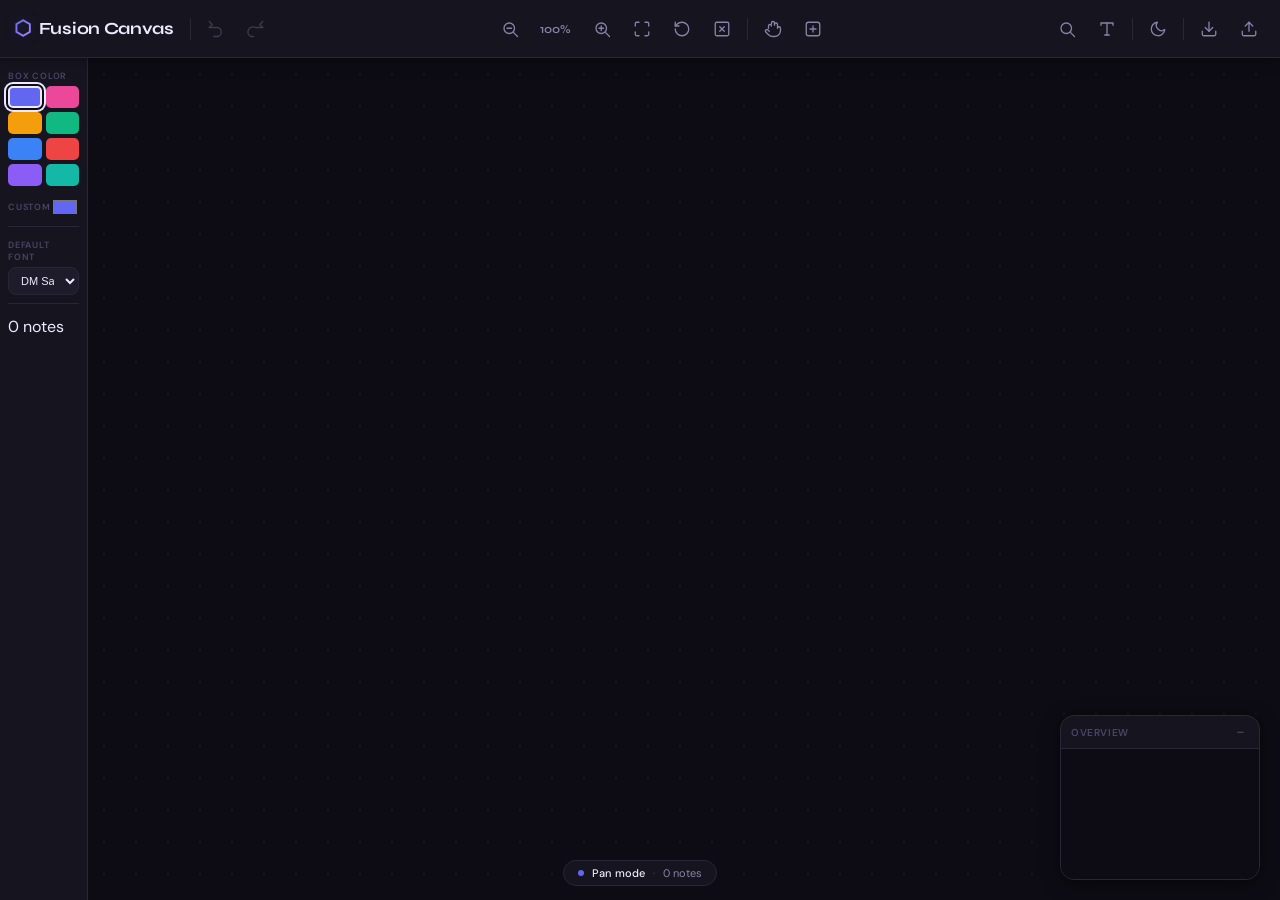
==== index.html @ 8f3fd2cc "Rename deepseek_html_20260310_6885d4.html to index.html" ====
<!DOCTYPE html>
<html lang="en" data-theme="dark">
<head>
  <meta charset="UTF-8" />
  <meta name="viewport" content="width=device-width, initial-scale=1.0, maximum-scale=1.0, user-scalable=no" />
  <title>Fusion Canvas</title>
  <style>
    /* ----- DESIGN TOKENS ----- */
    *,
    *::before,
    *::after {
      box-sizing: border-box;
      margin: 0;
      padding: 0;
      -webkit-touch-callout: none;
      -webkit-user-select: none;
      -khtml-user-select: none;
      -moz-user-select: none;
      -ms-user-select: none;
      user-select: none;
    }

    /* Allow text selection in editable areas */
    .note-body[contenteditable="true"],
    input,
    select,
    textarea {
      -webkit-user-select: text;
      -khtml-user-select: text;
      -moz-user-select: text;
      -ms-user-select: text;
      user-select: text;
    }

    :root {
      --bg: #0d0c14;
      --surface: #16141f;
      --surface2: #1e1b2a;
      --border: #2a2637;
      --border-strong: #3a3550;
      --text: #ede9ff;
      --text-muted: #8882a8;
      --text-faint: #4a4566;
      --accent: #6366f1;
      --accent-glow: rgba(99, 102, 241, 0.22);
      --dot-color: rgba(99, 102, 241, 0.1);
      --danger: #ef4444;
      --warn: #f59e0b;
      --font-display: "Syne", sans-serif;
      --font-body: "DM Sans", sans-serif;
      --font-note: Georgia, "Cambria", "Times New Roman", serif;
      --shadow-sm: 0 1px 4px rgba(0, 0, 0, 0.3), 0 4px 16px rgba(0, 0, 0, 0.2);
      --shadow-md: 0 4px 20px rgba(0, 0, 0, 0.4), 0 1px 6px rgba(0, 0, 0, 0.3);
      --shadow-lg: 0 8px 40px rgba(0, 0, 0, 0.5), 0 2px 8px rgba(0, 0, 0, 0.3);
      --radius: 14px;
      --radius-sm: 8px;
      --transition: 0.18s cubic-bezier(0.4, 0, 0.2, 1);
      --toolbar-h: 58px;
      --toolbox-w: 88px;
    }

    [data-theme="light"] {
      --bg: #f0eff5;
      --surface: #ffffff;
      --surface2: #f5f4fa;
      --border: #e0ddef;
      --border-strong: #c9c6df;
      --text: #1a1726;
      --text-muted: #7b778f;
      --text-faint: #b0adc4;
      --dot-color: rgba(99, 102, 241, 0.13);
      --shadow-sm: 0 1px 4px rgba(0, 0, 0, 0.06), 0 4px 16px rgba(0, 0, 0, 0.04);
      --shadow-md: 0 4px 20px rgba(0, 0, 0, 0.1), 0 1px 4px rgba(0, 0, 0, 0.06);
      --shadow-lg: 0 8px 40px rgba(0, 0, 0, 0.12), 0 2px 8px rgba(0, 0, 0, 0.06);
    }

    html,
    body {
      width: 100%;
      height: 100%;
      overflow: hidden;
      font-family: var(--font-body);
      background: var(--bg);
      color: var(--text);
      -webkit-font-smoothing: antialiased;
      transition: background var(--transition), color var(--transition);
    }

    svg {
      stroke: currentColor;
      fill: none;
      stroke-width: 1.75;
      stroke-linecap: round;
      stroke-linejoin: round;
      width: 18px;
      height: 18px;
      display: block;
    }

    button {
      cursor: pointer;
      border: none;
      background: none;
      color: inherit;
      font-family: inherit;
    }

    /* ----- TOOLBAR ----- */
    #toolbar {
      position: fixed;
      top: 0;
      left: 0;
      right: 0;
      height: var(--toolbar-h);
      background: var(--surface);
      border-bottom: 1px solid var(--border);
      display: flex;
      align-items: center;
      justify-content: space-between;
      padding: 0 14px;
      gap: 8px;
      z-index: 1000;
      box-shadow: var(--shadow-sm);
      backdrop-filter: blur(16px);
      -webkit-backdrop-filter: blur(16px);
      transition: background var(--transition), border-color var(--transition);
    }

    .toolbar-left,
    .toolbar-center,
    .toolbar-right {
      display: flex;
      align-items: center;
      gap: 6px;
      flex-shrink: 0;
    }

    .brand {
      display: flex;
      align-items: center;
      gap: 8px;
      font-family: var(--font-display);
      font-weight: 700;
      font-size: 17px;
      letter-spacing: -0.3px;
      color: var(--text);
      margin-right: 8px;
      white-space: nowrap;
    }

    .brand-icon {
      font-size: 20px;
      background: linear-gradient(135deg, var(--accent), #a78bfa);
      -webkit-background-clip: text;
      -webkit-text-fill-color: transparent;
      filter: drop-shadow(0 0 6px var(--accent-glow));
    }

    .icon-btn {
      width: 34px;
      height: 34px;
      border-radius: var(--radius-sm);
      display: flex;
      align-items: center;
      justify-content: center;
      color: var(--text-muted);
      transition: all var(--transition);
      position: relative;
      flex-shrink: 0;
    }

    .icon-btn:hover {
      background: var(--surface2);
      color: var(--text);
    }

    .icon-btn:active {
      transform: scale(0.93);
    }

    .icon-btn.active {
      background: var(--accent-glow);
      color: var(--accent);
    }

    .icon-btn:disabled {
      opacity: 0.35;
      pointer-events: none;
    }

    .zoom-label {
      font-family: var(--font-display);
      font-size: 12px;
      font-weight: 600;
      color: var(--text-muted);
      min-width: 46px;
      text-align: center;
      user-select: none;
    }

    .divider {
      width: 1px;
      height: 22px;
      background: var(--border);
      margin: 0 2px;
      flex-shrink: 0;
    }

    .theme-btn .sun-icon {
      display: block;
    }

    .theme-btn .moon-icon {
      display: none;
    }

    [data-theme="dark"] .theme-btn .sun-icon {
      display: none;
    }

    [data-theme="dark"] .theme-btn .moon-icon {
      display: block;
    }

    /* ----- LEFT TOOLBOX ----- */
    #toolbox {
      position: fixed;
      top: var(--toolbar-h);
      left: 0;
      bottom: 0;
      width: var(--toolbox-w);
      background: var(--surface);
      border-right: 1px solid var(--border);
      display: flex;
      flex-direction: column;
      padding: 12px 8px;
      gap: 12px;
      z-index: 900;
      overflow-y: auto;
      transition: background var(--transition), border-color var(--transition), transform var(--transition);
    }

    #toolbox.hidden {
      transform: translateX(-100%);
    }

    .tool-group {
      display: flex;
      flex-direction: column;
      gap: 4px;
      padding-bottom: 8px;
      border-bottom: 1px solid var(--border);
    }

    .tool-group:last-child {
      border-bottom: none;
    }

    .tool-label {
      font-size: 9px;
      font-weight: 600;
      letter-spacing: 0.8px;
      text-transform: uppercase;
      color: var(--text-faint);
    }

    .preset-colors {
      display: grid;
      grid-template-columns: 1fr 1fr;
      gap: 4px;
    }

    .color-swatch {
      width: 100%;
      height: 22px;
      border-radius: 5px;
      border: 2px solid transparent;
      cursor: pointer;
      transition: all var(--transition);
    }

    .color-swatch:hover {
      transform: scale(1.12);
    }

    .color-swatch.active {
      border-color: var(--text);
      box-shadow: 0 0 0 2px var(--bg), 0 0 0 4px currentColor;
    }

    .custom-color-row {
      display: flex;
      align-items: center;
      justify-content: space-between;
      margin-top: 6px;
    }

    .custom-color-input {
      width: 30px;
      height: 22px;
      border: none;
      border-radius: 5px;
      padding: 0;
      cursor: pointer;
      background: none;
    }

    .font-selector {
      width: 100%;
      padding: 6px 8px;
      border-radius: var(--radius-sm);
      border: 1px solid var(--border);
      background: var(--surface2);
      font-size: 11px;
      color: var(--text);
      outline: none;
      transition: border-color var(--transition);
    }

    .font-selector:focus {
      border-color: var(--accent);
    }

    /* ----- MAIN CANVAS ----- */
    #canvas-wrap {
      position: fixed;
      top: var(--toolbar-h);
      left: var(--toolbox-w);
      right: 0;
      bottom: 0;
      overflow: hidden;
      background: var(--bg);
      transition: background var(--transition);
      cursor: default;
      touch-action: none; /* Prevent default touch behaviors like scrolling */
    }

    #canvas-wrap.mode-create {
      cursor: crosshair;
    }

    #canvas-wrap.mode-pan {
      cursor: grab;
    }

    #canvas-wrap.mode-pan.panning {
      cursor: grabbing;
    }

    #canvas-wrap::before {
      content: "";
      position: absolute;
      inset: 0;
      z-index: 0;
      pointer-events: none;
      background-image: radial-gradient(circle, var(--dot-color) 1.5px, transparent 1.5px);
      background-size: var(--grid-size, 32px) var(--grid-size, 32px);
      background-position: var(--grid-x, 0px) var(--grid-y, 0px);
      transition: background-image var(--transition);
    }

    #viewport {
      position: absolute;
      inset: 0;
      overflow: visible;
      z-index: 1;
    }

    #world {
      position: absolute;
      transform-origin: 0 0;
      will-change: transform;
      user-select: none;
    }

    /* ----- NOTES (TEXT BOXES) ----- */
    .note {
      position: absolute;
      left: 0;
      top: 0;
      min-width: 180px;
      min-height: 120px;
      display: flex;
      flex-direction: column;
      background: var(--surface);
      border: 2px solid var(--border);
      border-radius: var(--radius);
      box-shadow: var(--shadow-md);
      transition: box-shadow var(--transition), border-color var(--transition), opacity 0.18s ease, transform 0.18s ease;
      overflow: hidden;
      pointer-events: all;
      will-change: transform;
    }

    .note:hover:not(.locked) {
      box-shadow: var(--shadow-lg);
    }

    .note.selected {
      border-color: var(--accent) !important;
      box-shadow: 0 0 0 3px var(--accent-glow), var(--shadow-lg) !important;
    }

    .note.focused {
      border-color: var(--accent);
      box-shadow: 0 0 0 2px var(--accent-glow), var(--shadow-lg);
    }

    .note.locked {
      opacity: 0.85;
      cursor: not-allowed;
    }

    .note.is-searching-match {
      border-color: var(--warn);
      box-shadow: 0 0 0 1px var(--warn), 0 0 24px rgba(245, 158, 11, 0.25);
    }

    .note::before {
      content: "";
      position: absolute;
      top: 0;
      left: 0;
      right: 0;
      height: 3px;
      background: var(--box-accent, var(--accent));
      transition: background var(--transition);
    }

    .note-hdr {
      display: flex;
      align-items: center;
      padding: 8px 10px 6px;
      gap: 6px;
      border-bottom: 1px solid var(--border);
      cursor: move;
      flex-shrink: 0;
      margin-top: 3px;
    }

    .note-hdr.grabbing {
      cursor: grabbing;
    }

    .note-title {
      flex: 1;
      font-family: var(--font-display);
      font-weight: 600;
      font-size: 13px;
      background: none;
      border: none;
      outline: none;
      color: var(--text);
      min-width: 0;
    }

    .note-title::placeholder {
      color: var(--text-faint);
    }

    .note-color-dot {
      width: 10px;
      height: 10px;
      border-radius: 50%;
      flex-shrink: 0;
      background: var(--box-accent, var(--accent));
    }

    .note-actions {
      display: flex;
      align-items: center;
      gap: 2px;
      flex-shrink: 0;
    }

    .note-action-btn {
      width: 24px;
      height: 24px;
      border-radius: 6px;
      display: flex;
      align-items: center;
      justify-content: center;
      color: var(--text-faint);
      transition: all var(--transition);
    }

    .note-action-btn:hover {
      background: var(--surface2);
      color: var(--text);
    }

    .note-action-btn.delete-btn:hover {
      color: var(--danger);
      background: rgba(239, 68, 68, 0.1);
    }

    .note-body {
      flex: 1;
      padding: 10px 12px;
      overflow-y: auto;
      font-family: var(--font-note);
      font-size: 14px;
      line-height: 1.65;
      color: var(--text);
      outline: none;
      word-break: break-word;
      cursor: text;
      user-select: text;
      -webkit-user-select: text;
    }

    .note-body:empty::before {
      content: attr(data-placeholder);
      color: var(--text-faint);
      pointer-events: none;
      font-style: italic;
    }

    .note-body ul {
      padding-left: 22px;
      list-style: disc;
    }

    .note-body ol {
      padding-left: 22px;
      list-style: decimal;
    }

    .note-rsz {
      position: absolute;
      bottom: 0;
      right: 0;
      width: 24px;
      height: 24px;
      cursor: nwse-resize;
      display: flex;
      align-items: flex-end;
      justify-content: flex-end;
      padding: 5px;
      pointer-events: all;
    }

    .note-rsz svg {
      width: 10px;
      height: 10px;
      color: var(--text-muted);
      opacity: 0.6;
    }

    @keyframes noteIn {
      from {
        opacity: 0;
        transform: translate(0, 0) scale(0.86);
      }
      to {
        opacity: 1;
        transform: translate(0, 0) scale(1);
      }
    }

    .note.entering {
      animation: noteIn 0.22s cubic-bezier(0.34, 1.56, 0.64, 1) forwards;
    }

    /* ----- SELECTION RECTANGLE ----- */
    #selection-rect {
      position: fixed;
      z-index: 400;
      background: rgba(99, 102, 241, 0.15);
      border: 2px solid var(--accent);
      border-radius: 4px;
      pointer-events: none;
      display: none;
    }

    /* ----- FLOATING FORMAT BAR ----- */
    #format-bar {
      position: fixed;
      z-index: 500;
      display: none;
      align-items: center;
      gap: 2px;
      padding: 5px 8px;
      background: var(--surface);
      border: 1px solid var(--border-strong);
      border-radius: 40px;
      box-shadow: var(--shadow-md);
      backdrop-filter: blur(16px) saturate(160%);
      -webkit-backdrop-filter: blur(16px) saturate(160%);
      white-space: nowrap;
    }

    #format-bar.visible {
      display: flex;
    }

    .fmt-btn {
      width: 28px;
      height: 28px;
      border-radius: 6px;
      display: flex;
      align-items: center;
      justify-content: center;
      font-size: 13px;
      font-weight: 700;
      color: var(--text-muted);
      transition: all var(--transition);
    }

    .fmt-btn:hover {
      background: var(--surface2);
      color: var(--text);
    }

    .fmt-btn.active {
      background: var(--accent-glow);
      color: var(--accent);
    }

    .fmt-divider {
      width: 1px;
      height: 18px;
      background: var(--border);
      margin: 0 4px;
    }

    .fmt-select {
      height: 28px;
      padding: 0 8px;
      border-radius: 6px;
      border: 1px solid var(--border);
      background: var(--surface2);
      font-size: 11px;
      color: var(--text);
      outline: none;
    }

    .fmt-color-wrap {
      position: relative;
      width: 28px;
      height: 28px;
    }

    .fmt-color-wrap input[type="color"] {
      position: absolute;
      inset: 0;
      opacity: 0;
      width: 100%;
      height: 100%;
      cursor: pointer;
      border: none;
      padding: 0;
    }

    .fmt-color-label {
      position: absolute;
      inset: 0;
      pointer-events: none;
      display: flex;
      align-items: center;
      justify-content: center;
      border-radius: 6px;
      color: var(--text-muted);
      transition: background var(--transition), color var(--transition);
    }

    .fmt-color-wrap:hover .fmt-color-label {
      background: var(--surface2);
      color: var(--text);
    }

    /* ----- SEARCH PANEL ----- */
    #search-panel {
      position: fixed;
      top: 72px;
      right: 16px;
      z-index: 450;
      display: none;
      flex-direction: column;
      gap: 8px;
      width: 280px;
      padding: 12px 14px;
      background: var(--surface);
      border: 1px solid var(--border-strong);
      border-radius: var(--radius);
      box-shadow: var(--shadow-lg);
      backdrop-filter: blur(16px) saturate(160%);
      -webkit-backdrop-filter: blur(16px) saturate(160%);
    }

    #search-panel.open {
      display: flex;
    }

    .sp-row {
      display: flex;
      align-items: center;
      gap: 8px;
    }

    #sp-input {
      flex: 1;
      height: 32px;
      padding: 0 10px;
      background: var(--surface2);
      border: 1px solid var(--border);
      border-radius: var(--radius-sm);
      color: var(--text);
      font-size: 13px;
      outline: none;
      transition: border-color var(--transition);
    }

    #sp-input:focus {
      border-color: var(--accent);
    }

    #sp-input::placeholder {
      color: var(--text-faint);
    }

    .sp-close {
      width: 28px;
      height: 28px;
      border-radius: var(--radius-sm);
      display: flex;
      align-items: center;
      justify-content: center;
      color: var(--text-muted);
      transition: all var(--transition);
    }

    .sp-close:hover {
      background: var(--surface2);
      color: var(--text);
    }

    .sp-meta {
      font-size: 11px;
      color: var(--text-muted);
      min-height: 16px;
    }

    .sp-nav {
      display: flex;
      gap: 4px;
    }

    .sp-nav button {
      flex: 1;
      height: 28px;
      border: 1px solid var(--border);
      border-radius: var(--radius-sm);
      background: var(--surface2);
      color: var(--text-muted);
      font-size: 11px;
      cursor: pointer;
      transition: all var(--transition);
    }

    .sp-nav button:hover {
      background: var(--surface);
      color: var(--text);
    }

    /* ----- FONT MANAGER PANEL ----- */
    #font-panel {
      position: absolute;
      top: 72px;
      left: 16px;
      z-index: 450;
      display: none;
      flex-direction: column;
      width: 300px;
      background: var(--surface);
      border: 1px solid var(--border-strong);
      border-radius: var(--radius);
      box-shadow: var(--shadow-lg);
      backdrop-filter: blur(16px) saturate(160%);
      -webkit-backdrop-filter: blur(16px) saturate(160%);
      overflow: hidden;
    }

    #font-panel.open {
      display: flex;
    }

    .fp-header {
      display: flex;
      align-items: center;
      padding: 12px 14px;
      border-bottom: 1px solid var(--border);
      gap: 8px;
      cursor: move;
    }

    .fp-title {
      flex: 1;
      font-size: 13px;
      font-weight: 600;
      color: var(--text);
    }

    .fp-upload-btn {
      display: flex;
      align-items: center;
      gap: 5px;
      height: 28px;
      padding: 0 10px;
      background: var(--accent);
      color: #fff;
      border: none;
      border-radius: var(--radius-sm);
      font-size: 11px;
      font-weight: 600;
      cursor: pointer;
      transition: opacity var(--transition);
    }

    .fp-upload-btn:hover {
      opacity: 0.88;
    }

    .fp-close-btn {
      width: 28px;
      height: 28px;
      border-radius: var(--radius-sm);
      display: flex;
      align-items: center;
      justify-content: center;
      color: var(--text-muted);
      transition: all var(--transition);
    }

    .fp-close-btn:hover {
      background: var(--surface2);
      color: var(--text);
    }

    .fp-list {
      max-height: 320px;
      overflow-y: auto;
      padding: 6px 0;
    }

    .fp-empty {
      padding: 28px 16px;
      text-align: center;
      font-size: 12px;
      color: var(--text-muted);
      line-height: 1.6;
    }

    .fp-empty svg {
      width: 32px;
      height: 32px;
      color: var(--text-muted);
      opacity: 0.4;
      display: block;
      margin: 0 auto 10px;
    }

    .fp-item {
      display: flex;
      align-items: center;
      gap: 10px;
      padding: 9px 14px;
      transition: background var(--transition);
    }

    .fp-item:hover {
      background: var(--surface2);
    }

    .fp-item-name {
      flex: 1;
      font-size: 13px;
      font-weight: 500;
      color: var(--text);
      min-width: 0;
    }

    .fp-item-meta {
      font-size: 10px;
      color: var(--text-muted);
      flex-shrink: 0;
    }

    .fp-item-delete {
      width: 24px;
      height: 24px;
      border-radius: var(--radius-sm);
      display: flex;
      align-items: center;
      justify-content: center;
      color: var(--text-muted);
      background: none;
      border: none;
      cursor: pointer;
      transition: all var(--transition);
      flex-shrink: 0;
    }

    .fp-item-delete:hover {
      background: var(--surface);
      color: var(--danger);
    }

    .fp-footer {
      padding: 8px 14px;
      border-top: 1px solid var(--border);
      font-size: 10px;
      color: var(--text-faint);
    }

    #font-panel.drag-over {
      border-color: var(--accent);
      box-shadow: 0 0 0 1px var(--accent), var(--shadow-lg);
    }

    /* ----- MINI MAP ----- */
    #minimap {
      position: fixed;
      bottom: 20px;
      right: 20px;
      width: 200px;
      background: var(--surface);
      border: 1px solid var(--border);
      border-radius: var(--radius);
      box-shadow: var(--shadow-md);
      z-index: 900;
      overflow: hidden;
      transition: background var(--transition), border-color var(--transition);
    }

    .minimap-header {
      display: flex;
      align-items: center;
      justify-content: space-between;
      padding: 7px 10px;
      border-bottom: 1px solid var(--border);
      font-size: 10px;
      font-weight: 600;
      letter-spacing: 0.6px;
      text-transform: uppercase;
      color: var(--text-faint);
    }

    .minimap-toggle {
      width: 18px;
      height: 18px;
      border-radius: 4px;
      font-size: 16px;
      line-height: 1;
      color: var(--text-faint);
      display: flex;
      align-items: center;
      justify-content: center;
      transition: all var(--transition);
    }

    .minimap-toggle:hover {
      background: var(--surface2);
      color: var(--text);
    }

    .minimap-canvas {
      width: 100%;
      height: 130px;
      position: relative;
      overflow: hidden;
      cursor: pointer;
      background: var(--bg);
    }

    #minimap.collapsed .minimap-canvas {
      display: none;
    }

    .minimap-dot {
      position: absolute;
      width: 8px;
      height: 8px;
      border-radius: 2px;
      transform: translate(-50%, -50%);
      cursor: pointer;
      transition: transform 0.1s;
    }

    .minimap-dot:hover {
      transform: translate(-50%, -50%) scale(1.4);
    }

    .minimap-viewport {
      position: absolute;
      border: 1.5px solid var(--accent);
      border-radius: 2px;
      background: var(--accent-glow);
      pointer-events: none;
    }

    /* ----- STATUS BAR ----- */
    #status-bar {
      position: fixed;
      bottom: 14px;
      left: 50%;
      transform: translateX(-50%);
      z-index: 150;
      display: flex;
      align-items: center;
      gap: 8px;
      padding: 5px 14px;
      background: var(--surface);
      border: 1px solid var(--border);
      border-radius: 999px;
      backdrop-filter: blur(14px);
      -webkit-backdrop-filter: blur(14px);
      font-size: 11px;
      color: var(--text-muted);
      pointer-events: none;
      white-space: nowrap;
    }

    .status-dot {
      width: 6px;
      height: 6px;
      border-radius: 50%;
      background: var(--accent);
    }

    #status-mode {
      font-weight: 500;
      color: var(--text);
    }

    /* ----- TOAST ----- */
    #toast-container {
      position: fixed;
      bottom: 24px;
      left: 50%;
      transform: translateX(-50%);
      display: flex;
      flex-direction: column;
      align-items: center;
      gap: 8px;
      z-index: 9999;
      pointer-events: none;
    }

    .toast {
      background: var(--text);
      color: var(--bg);
      padding: 9px 18px;
      border-radius: 40px;
      font-size: 13px;
      font-weight: 500;
      box-shadow: var(--shadow-md);
      animation: toastIn 0.25s cubic-bezier(0.34, 1.56, 0.64, 1) forwards;
      white-space: nowrap;
      pointer-events: auto;
      display: flex;
      align-items: center;
      gap: 10px;
    }

    .toast.success {
      background: var(--accent);
      color: #fff;
    }

    .toast.warn {
      background: var(--warn);
      color: #fff;
    }

    .toast.out {
      animation: toastOut 0.2s ease forwards;
    }

    .toast-action {
      border: none;
      border-radius: 6px;
      background: var(--accent);
      color: #fff;
      font-size: 11px;
      font-weight: 600;
      padding: 3px 9px;
      cursor: pointer;
      transition: opacity var(--transition);
    }

    .toast-action:hover {
      opacity: 0.85;
    }

    .toast-action.hidden {
      display: none;
    }

    @keyframes toastIn {
      from {
        opacity: 0;
        transform: translateY(12px) scale(0.9);
      }
      to {
        opacity: 1;
        transform: translateY(0) scale(1);
      }
    }

    @keyframes toastOut {
      to {
        opacity: 0;
        transform: translateY(6px) scale(0.95);
      }
    }

    /* ----- SAVE INDICATOR ----- */
    #save-dot {
      position: fixed;
      top: 18px;
      right: 16px;
      z-index: 1001;
      width: 7px;
      height: 7px;
      border-radius: 50%;
      background: var(--text-muted);
      opacity: 0;
      transition: opacity 400ms ease, background 400ms ease;
      pointer-events: none;
    }

    #save-dot.saving {
      opacity: 1;
      background: var(--warn);
    }

    #save-dot.saved {
      opacity: 1;
      background: #22c55e;
    }

    /* ----- SCROLLBAR ----- */
    ::-webkit-scrollbar {
      width: 4px;
      height: 4px;
    }

    ::-webkit-scrollbar-track {
      background: transparent;
    }

    ::-webkit-scrollbar-thumb {
      background: var(--border-strong);
      border-radius: 4px;
    }

    ::-webkit-scrollbar-thumb:hover {
      background: var(--text-faint);
    }

    /* ----- MOBILE TOOLBOX ----- */
    #mobile-toolbox {
      position: fixed;
      bottom: 0;
      left: 0;
      right: 0;
      background: var(--surface);
      border-top: 1px solid var(--border);
      transform: translateY(100%);
      transition: transform var(--transition);
      z-index: 1000;
      max-height: 60vh;
      overflow-y: auto;
      display: none;
    }

    #mobile-toolbox.open {
      transform: translateY(0);
    }

    .mobile-toolbox-header {
      display: flex;
      align-items: center;
      justify-content: space-between;
      padding: 12px 16px;
      border-bottom: 1px solid var(--border);
      font-weight: 600;
      color: var(--text);
    }

    .mobile-toolbox-close {
      width: 32px;
      height: 32px;
      border-radius: var(--radius-sm);
      display: flex;
      align-items: center;
      justify-content: center;
      color: var(--text-muted);
      background: none;
      border: none;
      transition: all var(--transition);
    }

    .mobile-toolbox-close:hover {
      background: var(--surface2);
      color: var(--text);
    }

    .mobile-toolbox-content {
      padding: 16px;
    }

    /* ----- RESPONSIVE ----- */
    @media (max-width: 680px) {
      :root {
        --toolbox-w: 0px;
      }
      #toolbox {
        display: none;
      }
      #canvas-wrap {
        left: 0;
      }
      .brand-name {
        display: none;
      }
      .toolbar-center .zoom-label {
        display: none;
      }
      #minimap {
        display: none;
      }
      #mobile-toolbox {
        display: none; /* Hide old mobile toolbox */
      }
      #search-panel {
        display: none; /* Hide search panel on mobile */
      }
      #font-panel {
        display: none; /* Hide font panel on mobile */
      }
      .mobile-hamburger {
        display: block;
      }
      #toolboxBtn {
        display: none; /* Hide toolbox button on mobile */
      }
    }

    @media (max-width: 500px) {
      #toolbar {
        flex-wrap: wrap;
        height: auto;
        padding: 6px 8px;
      }
      .tb-center,
      .tb-right {
        flex-wrap: wrap;
        justify-content: center;
      }
      .icon-btn {
        width: 40px;
        height: 40px;
      }
      .mobile-toolbox-content {
        padding: 20px;
      }
      .preset-colors {
        grid-template-columns: repeat(4, 1fr);
        gap: 8px;
      }
      .color-swatch {
        width: 32px;
        height: 32px;
      }
      .note-action-btn {
        width: 32px;
        height: 32px;
      }
    }

    /* Better touch scrolling */
    #mobile-toolbox {
      -webkit-overflow-scrolling: touch;
    }

    /* Hamburger Menu Styles */
    .hamburger-overlay {
      position: fixed;
      top: 0;
      left: 0;
      right: 0;
      bottom: 0;
      background: var(--bg);
      z-index: 2000; /* Higher than toolbar */
      display: none;
      flex-direction: column;
      overflow-y: auto;
      -webkit-overflow-scrolling: touch;
    }

    .hamburger-overlay.open {
      display: flex;
    }

    .hamburger-header {
      display: flex;
      align-items: center;
      justify-content: space-between;
      padding: 16px 20px;
      border-bottom: 1px solid var(--border);
      background: var(--bg);
      position: sticky;
      top: 0;
      z-index: 1;
    }

    .hamburger-brand {
      display: flex;
      align-items: center;
      gap: 8px;
    }

    .hamburger-brand .brand-icon {
      font-size: 20px;
      color: var(--accent);
    }

    .hamburger-brand .brand-name {
      font-size: 18px;
      font-weight: 600;
      color: var(--text);
    }

    .hamburger-close {
      background: none;
      border: none;
      color: var(--text-secondary);
      padding: 8px;
      border-radius: 6px;
      cursor: pointer;
      transition: background var(--transition);
    }

    .hamburger-close:hover {
      background: var(--hover);
    }

    .hamburger-close svg {
      width: 20px;
      height: 20px;
    }

    .hamburger-content {
      flex: 1;
      padding: 20px;
    }

    .hamburger-section {
      margin-bottom: 32px;
    }

    .hamburger-section-title {
      font-size: 14px;
      font-weight: 600;
      color: var(--text-secondary);
      text-transform: uppercase;
      letter-spacing: 0.5px;
      margin-bottom: 16px;
      padding-left: 4px;
    }

    .hamburger-buttons {
      display: grid;
      grid-template-columns: 1fr 1fr;
      gap: 12px;
    }

    .hamburger-btn {
      display: flex;
      flex-direction: column;
      align-items: center;
      gap: 8px;
      padding: 16px 12px;
      background: var(--surface);
      border: 1px solid var(--border);
      border-radius: 8px;
      color: var(--text);
      cursor: pointer;
      transition: all var(--transition);
      font-size: 12px;
      font-weight: 500;
      text-align: center;
    }

    .hamburger-btn:hover {
      background: var(--hover);
      border-color: var(--accent);
    }

    .hamburger-btn:active {
      background: var(--active);
    }

    .hamburger-btn:disabled {
      opacity: 0.4;
      cursor: not-allowed;
    }

    .hamburger-btn svg {
      width: 24px;
      height: 24px;
      flex-shrink: 0;
    }

    .hamburger-tools .tool-group {
      margin-bottom: 20px;
    }

    .hamburger-tools .tool-label {
      display: block;
      font-size: 14px;
      font-weight: 500;
      color: var(--text);
      margin-bottom: 12px;
    }

    .hamburger-tools .preset-colors {
      display: grid;
      grid-template-columns: repeat(4, 1fr);
      gap: 8px;
      margin-bottom: 12px;
    }

    .hamburger-tools .color-swatch {
      width: 40px;
      height: 40px;
      border-radius: 6px;
      border: 2px solid transparent;
      cursor: pointer;
      transition: all var(--transition);
    }

    .hamburger-tools .color-swatch.active {
      border-color: var(--accent);
      box-shadow: 0 0 0 2px var(--bg);
    }

    .hamburger-tools .custom-color-row {
      display: flex;
      align-items: center;
      gap: 12px;
    }

    .hamburger-tools .custom-color-input {
      width: 40px;
      height: 40px;
      border: none;
      border-radius: 6px;
      cursor: pointer;
    }

    .hamburger-tools .font-selector {
      width: 100%;
      padding: 12px;
      background: var(--surface);
      border: 1px solid var(--border);
      border-radius: 6px;
      color: var(--text);
      font-size: 14px;
    }

    /* Mobile hamburger button */
    .mobile-hamburger {
      display: none;
    }

    /* Prevent zoom on input focus on iOS */
    input[type="color"],
    input[type="text"],
    select {
      font-size: 16px;
    }
  </style>
  <link rel="preconnect" href="https://fonts.googleapis.com" />
  <link rel="preconnect" href="https://fonts.gstatic.com" crossorigin />
  <link href="https://fonts.googleapis.com/css2?family=Syne:wght@400;500;600;700;800&family=DM+Sans:ital,wght@0,300;0,400;0,500;1,300;1,400&display=swap" rel="stylesheet" />
</head>
<body>
  <!-- TOP TOOLBAR -->
  <header id="toolbar">
    <div class="toolbar-left">
      <div class="brand">
        <span class="brand-icon">⬡</span>
        <span class="brand-name">Fusion Canvas</span>
      </div>
      <div class="divider"></div>
      <button class="icon-btn" id="undoBtn" title="Undo (Ctrl+Z)" disabled>
        <svg viewBox="0 0 24 24"><path d="M3 10h10a6 6 0 0 1 0 12H9"/><polyline points="3 10 7 6 3 2"/></svg>
      </button>
      <button class="icon-btn" id="redoBtn" title="Redo (Ctrl+Y)" disabled>
        <svg viewBox="0 0 24 24"><path d="M21 10H11A6 6 0 0 0 5 22h4"/><polyline points="21 10 17 6 21 2"/></svg>
      </button>
    </div>

    <div class="toolbar-center">
      <button class="icon-btn" id="zoomOutBtn" title="Zoom Out (-)">
        <svg viewBox="0 0 24 24"><circle cx="11" cy="11" r="7"/><line x1="8" y1="11" x2="14" y2="11"/><line x1="16.5" y1="16.5" x2="22" y2="22"/></svg>
      </button>
      <span class="zoom-label" id="zoomLabel">100%</span>
      <button class="icon-btn" id="zoomInBtn" title="Zoom In (+)">
        <svg viewBox="0 0 24 24"><circle cx="11" cy="11" r="7"/><line x1="8" y1="11" x2="14" y2="11"/><line x1="11" y1="8" x2="11" y2="14"/><line x1="16.5" y1="16.5" x2="22" y2="22"/></svg>
      </button>
      <button class="icon-btn" id="fitBtn" title="Fit to Screen (F)">
        <svg viewBox="0 0 24 24"><path d="M8 3H5a2 2 0 0 0-2 2v3m18 0V5a2 2 0 0 0-2-2h-3m0 18h3a2 2 0 0 0 2-2v-3M3 16v3a2 2 0 0 0 2 2h3"/></svg>
      </button>
      <button class="icon-btn" id="resetBtn" title="Reset View (R)">
        <svg viewBox="0 0 24 24"><path d="M3 12a9 9 0 1 0 9-9 9.75 9.75 0 0 0-6.74 2.74L3 8"/><path d="M3 3v5h5"/></svg>
      </button>
      <button class="icon-btn" id="toolboxBtn" title="Toggle toolbox">
        <svg viewBox="0 0 24 24"><rect x="3" y="3" width="18" height="18" rx="2"/><line x1="9" y1="9" x2="15" y2="15"/><line x1="15" y1="9" x2="9" y2="15"/></svg>
      </button>
      <button class="icon-btn mobile-hamburger" id="hamburgerBtn" title="Menu">
        <svg viewBox="0 0 24 24"><line x1="3" y1="12" x2="21" y2="12"/><line x1="3" y1="6" x2="21" y2="6"/><line x1="3" y1="18" x2="21" y2="18"/></svg>
      </button>
      <div class="divider"></div>
      <button class="icon-btn" id="modePan" title="Pan mode (V)">
        <svg viewBox="0 0 24 24"><path d="M18 11V6a2 2 0 0 0-4 0v1M14 7V4a2 2 0 0 0-4 0v1M10 8a2 2 0 0 0-4 0v3M18 11a2 2 0 1 1 4 0v3a8 8 0 0 1-8 8h-2c-2.8 0-4.5-.86-6-2.34l-3.6-3.6a2 2 0 0 1 2.83-2.82L7 15"/></svg>
      </button>
      <button class="icon-btn" id="modeCreate" title="Create mode (C)">
        <svg viewBox="0 0 24 24"><rect x="3" y="3" width="18" height="18" rx="3"/><line x1="12" y1="8" x2="12" y2="16"/><line x1="8" y1="12" x2="16" y2="12"/></svg>
      </button>
    </div>

    <div class="toolbar-right">
      <button class="icon-btn" id="searchBtn" title="Search notes (F)">
        <svg viewBox="0 0 24 24"><circle cx="11" cy="11" r="7"/><line x1="16.5" y1="16.5" x2="22" y2="22"/></svg>
      </button>
      <button class="icon-btn" id="fontMgrBtn" title="Custom fonts">
        <svg viewBox="0 0 24 24"><path d="M4 7V4h16v3"/><path d="M9 20h6"/><path d="M12 4v16"/></svg>
      </button>
      <div class="divider"></div>
      <button class="icon-btn theme-btn" id="themeBtn" title="Toggle theme (T)">
        <svg class="sun-icon" viewBox="0 0 24 24"><circle cx="12" cy="12" r="5"/><line x1="12" y1="1" x2="12" y2="3"/><line x1="12" y1="21" x2="12" y2="23"/><line x1="4.22" y1="4.22" x2="5.64" y2="5.64"/><line x1="18.36" y1="18.36" x2="19.78" y2="19.78"/><line x1="1" y1="12" x2="3" y2="12"/><line x1="21" y1="12" x2="23" y2="12"/><line x1="4.22" y1="19.78" x2="5.64" y2="18.36"/><line x1="18.36" y1="5.64" x2="19.78" y2="4.22"/></svg>
        <svg class="moon-icon" viewBox="0 0 24 24"><path d="M21 12.79A9 9 0 1 1 11.21 3 7 7 0 0 0 21 12.79z"/></svg>
      </button>
      <div class="divider"></div>
      <button class="icon-btn" id="exportBtn" title="Export board (E)">
        <svg viewBox="0 0 24 24"><path d="M21 15v4a2 2 0 0 1-2 2H5a2 2 0 0 1-2-2v-4"/><polyline points="7 10 12 15 17 10"/><line x1="12" y1="15" x2="12" y2="3"/></svg>
      </button>
      <button class="icon-btn" id="importBtn" title="Import board">
        <svg viewBox="0 0 24 24"><path d="M21 15v4a2 2 0 0 1-2 2H5a2 2 0 0 1-2-2v-4"/><polyline points="17 8 12 3 7 8"/><line x1="12" y1="3" x2="12" y2="15"/></svg>
      </button>
      <input type="file" id="fileInput" accept=".json" style="display:none" />
    </div>
  </header>

  <!-- LEFT TOOLBOX (color & font presets) -->
  <aside id="toolbox">
    <div class="tool-group">
      <label class="tool-label">Box color</label>
      <div class="preset-colors" id="presetColors">
        <button class="color-swatch active" data-color="#6366f1" style="background:#6366f1"></button>
        <button class="color-swatch" data-color="#ec4899" style="background:#ec4899"></button>
        <button class="color-swatch" data-color="#f59e0b" style="background:#f59e0b"></button>
        <button class="color-swatch" data-color="#10b981" style="background:#10b981"></button>
        <button class="color-swatch" data-color="#3b82f6" style="background:#3b82f6"></button>
        <button class="color-swatch" data-color="#ef4444" style="background:#ef4444"></button>
        <button class="color-swatch" data-color="#8b5cf6" style="background:#8b5cf6"></button>
        <button class="color-swatch" data-color="#14b8a6" style="background:#14b8a6"></button>
      </div>
      <div class="custom-color-row">
        <label class="tool-label" style="font-size:9px;">Custom</label>
        <input type="color" id="customColor" class="custom-color-input" value="#6366f1" />
      </div>
    </div>
    <div class="tool-group">
      <label class="tool-label">Default font</label>
      <select class="font-selector" id="globalFont">
        <option value="'DM Sans', sans-serif">DM Sans</option>
        <option value="'Syne', sans-serif">Syne</option>
        <option value="Georgia, serif">Georgia</option>
        <option value="'Courier New', monospace">Courier New</option>
        <option value="Impact, sans-serif">Impact</option>
      </select>
    </div>
    <div class="tool-group">
      <div class="canvas-info">
        <span id="boxCount">0 notes</span>
      </div>
    </div>
  </aside>

  <!-- MAIN CANVAS -->
  <main id="canvas-wrap" class="mode-pan">
    <div id="viewport">
      <div id="world"></div>
    </div>
    <div id="selection-rect"></div>

    <!-- FLOATING FORMAT BAR -->
    <div id="format-bar">
      <select class="fmt-select" id="fmtFontFamily">
        <option value="">Default</option>
        <option value="Georgia">Georgia</option>
        <option value="Times New Roman">Times New Roman</option>
        <option value="Arial">Arial</option>
        <option value="Courier New">Courier New</option>
      </select>
      <select class="fmt-select" id="fmtFontSize">
        <option value="10">10</option><option value="11">11</option><option value="12">12</option>
        <option value="13">13</option><option value="14">14</option><option value="15" selected>15</option>
        <option value="16">16</option><option value="18">18</option><option value="20">20</option>
        <option value="24">24</option><option value="28">28</option><option value="32">32</option>
        <option value="36">36</option><option value="48">48</option>
      </select>
      <div class="fmt-divider"></div>
      <button class="fmt-btn" data-cmd="bold" title="Bold"><strong>B</strong></button>
      <button class="fmt-btn" data-cmd="italic" title="Italic"><em>I</em></button>
      <button class="fmt-btn" data-cmd="underline" title="Underline"><u>U</u></button>
      <button class="fmt-btn" data-cmd="strikethrough" title="Strikethrough"><s>S</s></button>
      <div class="fmt-divider"></div>
      <button class="fmt-btn" data-cmd="justifyLeft" title="Align left">
        <svg viewBox="0 0 16 16"><line x1="2" y1="4" x2="14" y2="4"/><line x1="2" y1="8" x2="10" y2="8"/><line x1="2" y1="12" x2="12" y2="12"/></svg>
      </button>
      <button class="fmt-btn" data-cmd="justifyCenter" title="Align center">
        <svg viewBox="0 0 16 16"><line x1="2" y1="4" x2="14" y2="4"/><line x1="4" y1="8" x2="12" y2="8"/><line x1="3" y1="12" x2="13" y2="12"/></svg>
      </button>
      <button class="fmt-btn" data-cmd="justifyRight" title="Align right">
        <svg viewBox="0 0 16 16"><line x1="2" y1="4" x2="14" y2="4"/><line x1="6" y1="8" x2="14" y2="8"/><line x1="4" y1="12" x2="14" y2="12"/></svg>
      </button>
      <div class="fmt-divider"></div>
      <button class="fmt-btn" data-cmd="insertUnorderedList" title="Bullet list">
        <svg viewBox="0 0 24 24"><line x1="9" y1="6" x2="20" y2="6"/><line x1="9" y1="12" x2="20" y2="12"/><line x1="9" y1="18" x2="20" y2="18"/><circle cx="4" cy="6" r="1.5"/><circle cx="4" cy="12" r="1.5"/><circle cx="4" cy="18" r="1.5"/></svg>
      </button>
      <button class="fmt-btn" data-cmd="insertOrderedList" title="Numbered list">
        <svg viewBox="0 0 24 24"><line x1="10" y1="6" x2="21" y2="6"/><line x1="10" y1="12" x2="21" y2="12"/><line x1="10" y1="18" x2="21" y2="18"/><path d="M4 6h1v4M4 10h2"/><path d="M6 14H4c0-1 2-2 2-3s-1-1.5-2-1"/></svg>
      </button>
      <div class="fmt-divider"></div>
      <div class="fmt-color-wrap">
        <input type="color" id="fmtTextColor" value="#ede9ff" />
        <div class="fmt-color-label">
          <svg viewBox="0 0 24 24"><path d="M4 20h4L18.5 9.5a2.121 2.121 0 0 0-3-3L4 17v3z"/><line x1="13.5" y1="6.5" x2="17.5" y2="10.5"/></svg>
        </div>
      </div>
    </div>

    <!-- SEARCH PANEL -->
    <div id="search-panel">
      <div class="sp-row">
        <input type="text" id="sp-input" placeholder="Search notes…" autocomplete="off" />
        <button class="sp-close" id="sp-close">
          <svg viewBox="0 0 24 24"><line x1="18" y1="6" x2="6" y2="18"/><line x1="6" y1="6" x2="18" y2="18"/></svg>
        </button>
      </div>
      <div class="sp-meta" id="sp-meta"></div>
      <div class="sp-nav">
        <button id="sp-prev">Previous</button>
        <button id="sp-next">Next</button>
      </div>
    </div>

    <!-- FONT MANAGER PANEL -->
    <div id="font-panel">
      <div class="fp-header">
        <span class="fp-title">Custom Fonts</span>
        <button class="fp-upload-btn" id="fp-upload-btn">
          <svg viewBox="0 0 24 24"><path d="M21 15v4a2 2 0 0 1-2 2H5a2 2 0 0 1-2-2v-4"/><polyline points="17 8 12 3 7 8"/><line x1="12" y1="3" x2="12" y2="15"/></svg>
          Upload
        </button>
        <button class="fp-close-btn" id="fp-close-btn">
          <svg viewBox="0 0 24 24"><line x1="18" y1="6" x2="6" y2="18"/><line x1="6" y1="6" x2="18" y2="18"/></svg>
        </button>
      </div>
      <div id="fp-list" class="fp-list"></div>
      <div id="fp-empty" class="fp-empty">
        <svg viewBox="0 0 24 24"><path d="M4 7V4h16v3"/><path d="M9 20h6"/><path d="M12 4v16"/></svg>
        No custom fonts yet.<br />Upload .ttf, .otf, .woff or .woff2.
      </div>
      <div class="fp-footer" id="fp-footer">Fonts stored locally.</div>
    </div>
    <input type="file" id="font-file" accept=".ttf,.otf,.woff,.woff2" multiple style="display:none" />

    <!-- MINI MAP -->
    <div id="minimap">
      <div class="minimap-header">
        <span>Overview</span>
        <button class="minimap-toggle" id="minimapToggle">−</button>
      </div>
      <div class="minimap-canvas" id="minimapCanvas">
        <div class="minimap-viewport" id="minimapViewport"></div>
      </div>
    </div>

    <!-- STATUS BAR -->
    <div id="status-bar">
      <div class="status-dot"></div>
      <span id="status-mode">Pan mode</span>
      <span style="opacity:0.4">·</span>
      <span id="status-count">0 notes</span>
    </div>

    <!-- TOAST CONTAINER -->
    <div id="toast-container"></div>

    <!-- SAVE INDICATOR -->
    <div id="save-dot" title="Auto-save status"></div>

    <!-- MOBILE TOOLBOX PANEL -->
    <div id="mobile-toolbox">
      <div class="mobile-toolbox-header">
        <span>Tools</span>
        <button class="mobile-toolbox-close" id="mobileToolboxClose">
          <svg viewBox="0 0 24 24"><line x1="18" y1="6" x2="6" y2="18"/><line x1="6" y1="6" x2="18" y2="18"/></svg>
        </button>
      </div>
      <div class="mobile-toolbox-content">
        <div class="tool-group">
          <label class="tool-label">Box color</label>
          <div class="preset-colors" id="mobilePresetColors">
            <button class="color-swatch active" data-color="#6366f1" style="background:#6366f1"></button>
            <button class="color-swatch" data-color="#ec4899" style="background:#ec4899"></button>
            <button class="color-swatch" data-color="#f59e0b" style="background:#f59e0b"></button>
            <button class="color-swatch" data-color="#10b981" style="background:#10b981"></button>
            <button class="color-swatch" data-color="#3b82f6" style="background:#3b82f6"></button>
            <button class="color-swatch" data-color="#ef4444" style="background:#ef4444"></button>
            <button class="color-swatch" data-color="#8b5cf6" style="background:#8b5cf6"></button>
            <button class="color-swatch" data-color="#14b8a6" style="background:#14b8a6"></button>
          </div>
          <div class="custom-color-row">
            <label class="tool-label" style="font-size:9px;">Custom</label>
            <input type="color" id="mobileCustomColor" class="custom-color-input" value="#6366f1" />
          </div>
        </div>
        <div class="tool-group">
          <label class="tool-label">Default font</label>
          <select class="font-selector" id="mobileGlobalFont">
            <option value="'DM Sans', sans-serif">DM Sans</option>
            <option value="'Syne', sans-serif">Syne</option>
            <option value="Georgia, serif">Georgia</option>
            <option value="'Courier New', monospace">Courier New</option>
            <option value="Impact, sans-serif">Impact</option>
          </select>
        </div>
      </div>
    </div>
  </main>

  <!-- HAMBURGER MENU OVERLAY (moved to body) -->
  <div id="hamburger-menu" class="hamburger-overlay">
    <div class="hamburger-header">
      <div class="hamburger-brand">
        <span class="brand-icon">⬡</span>
        <span class="brand-name">Fusion Canvas</span>
      </div>
      <button class="hamburger-close" id="hamburgerClose">
        <svg viewBox="0 0 24 24"><line x1="18" y1="6" x2="6" y2="18"/><line x1="6" y1="6" x2="18" y2="18"/></svg>
      </button>
    </div>
    <div class="hamburger-content">
      <!-- Mode Section -->
      <div class="hamburger-section">
        <h3 class="hamburger-section-title">Mode</h3>
        <div class="hamburger-buttons">
          <button class="hamburger-btn" id="hamburgerModePan">
            <svg viewBox="0 0 24 24"><path d="M18 11V6a2 2 0 0 0-4 0v1M14 7V4a2 2 0 0 0-4 0v1M10 8a2 2 0 0 0-4 0v3M18 11a2 2 0 1 1 4 0v3a8 8 0 0 1-8 8h-2c-2.8 0-4.5-.86-6-2.34l-3.6-3.6a2 2 0 0 1 2.83-2.82L7 15"/></svg>
            <span>Pan Mode</span>
          </button>
          <button class="hamburger-btn" id="hamburgerModeCreate">
            <svg viewBox="0 0 24 24"><rect x="3" y="3" width="18" height="18" rx="3"/><line x1="12" y1="8" x2="12" y2="16"/><line x1="8" y1="12" x2="16" y2="12"/></svg>
            <span>Create Mode</span>
          </button>
        </div>
      </div>

      <!-- View Controls -->
      <div class="hamburger-section">
        <h3 class="hamburger-section-title">View</h3>
        <div class="hamburger-buttons">
          <button class="hamburger-btn" id="hamburgerZoomIn">
            <svg viewBox="0 0 24 24"><circle cx="11" cy="11" r="7"/><line x1="8" y1="11" x2="14" y2="11"/><line x1="11" y1="8" x2="11" y2="14"/><line x1="16.5" y1="16.5" x2="22" y2="22"/></svg>
            <span>Zoom In</span>
          </button>
          <button class="hamburger-btn" id="hamburgerZoomOut">
            <svg viewBox="0 0 24 24"><circle cx="11" cy="11" r="7"/><line x1="8" y1="11" x2="14" y2="11"/><line x1="16.5" y1="16.5" x2="22" y2="22"/></svg>
            <span>Zoom Out</span>
          </button>
          <button class="hamburger-btn" id="hamburgerFit">
            <svg viewBox="0 0 24 24"><path d="M8 3H5a2 2 0 0 0-2 2v3m18 0V5a2 2 0 0 0-2-2h-3m0 18h3a2 2 0 0 0 2-2v-3M3 16v3a2 2 0 0 0 2 2h3"/></svg>
            <span>Fit to Screen</span>
          </button>
          <button class="hamburger-btn" id="hamburgerReset">
            <svg viewBox="0 0 24 24"><path d="M3 12a9 9 0 1 0 9-9 9.75 9.75 0 0 0-6.74 2.74L3 8"/><path d="M3 3v5h5"/></svg>
            <span>Reset View</span>
          </button>
        </div>
      </div>

      <!-- Edit Controls -->
      <div class="hamburger-section">
        <h3 class="hamburger-section-title">Edit</h3>
        <div class="hamburger-buttons">
          <button class="hamburger-btn" id="hamburgerUndo" disabled>
            <svg viewBox="0 0 24 24"><path d="M3 10h10a6 6 0 0 1 0 12H9"/><polyline points="3 10 7 6 3 2"/></svg>
            <span>Undo</span>
          </button>
          <button class="hamburger-btn" id="hamburgerRedo" disabled>
            <svg viewBox="0 0 24 24"><path d="M21 10H11A6 6 0 0 0 5 22h4"/><polyline points="21 10 17 6 21 2"/></svg>
            <span>Redo</span>
          </button>
        </div>
      </div>

      <!-- Tools Section -->
      <div class="hamburger-section">
        <h3 class="hamburger-section-title">Tools</h3>
        <div class="hamburger-tools">
          <div class="tool-group">
            <label class="tool-label">Box Color</label>
            <div class="preset-colors" id="hamburgerPresetColors">
              <button class="color-swatch active" data-color="#6366f1" style="background:#6366f1"></button>
              <button class="color-swatch" data-color="#ec4899" style="background:#ec4899"></button>
              <button class="color-swatch" data-color="#f59e0b" style="background:#f59e0b"></button>
              <button class="color-swatch" data-color="#10b981" style="background:#10b981"></button>
              <button class="color-swatch" data-color="#3b82f6" style="background:#3b82f6"></button>
              <button class="color-swatch" data-color="#ef4444" style="background:#ef4444"></button>
              <button class="color-swatch" data-color="#8b5cf6" style="background:#8b5cf6"></button>
              <button class="color-swatch" data-color="#14b8a6" style="background:#14b8a6"></button>
            </div>
            <div class="custom-color-row">
              <label class="tool-label" style="font-size:9px;">Custom</label>
              <input type="color" id="hamburgerCustomColor" class="custom-color-input" value="#6366f1" />
            </div>
          </div>
          <div class="tool-group">
            <label class="tool-label">Default Font</label>
            <select class="font-selector" id="hamburgerGlobalFont">
              <option value="'DM Sans', sans-serif">DM Sans</option>
              <option value="'Syne', sans-serif">Syne</option>
              <option value="Georgia, serif">Georgia</option>
              <option value="'Courier New', monospace">Courier New</option>
              <option value="Impact, sans-serif">Impact</option>
            </select>
          </div>
        </div>
      </div>

      <!-- Actions Section -->
      <div class="hamburger-section">
        <h3 class="hamburger-section-title">Actions</h3>
        <div class="hamburger-buttons">
          <button class="hamburger-btn" id="hamburgerSearch">
            <svg viewBox="0 0 24 24"><circle cx="11" cy="11" r="7"/><line x1="16.5" y1="16.5" x2="22" y2="22"/></svg>
            <span>Search Notes</span>
          </button>
          <button class="hamburger-btn" id="hamburgerFontMgr">
            <svg viewBox="0 0 24 24"><path d="M4 7V4h16v3"/><path d="M9 20h6"/><path d="M12 4v16"/></svg>
            <span>Custom Fonts</span>
          </button>
          <button class="hamburger-btn" id="hamburgerTheme">
            <svg class="sun-icon" viewBox="0 0 24 24"><circle cx="12" cy="12" r="5"/><line x1="12" y1="1" x2="12" y2="3"/><line x1="12" y1="21" x2="12" y2="23"/><line x1="4.22" y1="4.22" x2="5.64" y2="5.64"/><line x1="18.36" y1="18.36" x2="19.78" y2="19.78"/><line x1="1" y1="12" x2="3" y2="12"/><line x1="21" y1="12" x2="23" y2="12"/><line x1="4.22" y1="19.78" x2="5.64" y2="18.36"/><line x1="18.36" y1="5.64" x2="19.78" y2="4.22"/></svg>
            <svg class="moon-icon" viewBox="0 0 24 24"><path d="M21 12.79A9 9 0 1 1 11.21 3 7 7 0 0 0 21 12.79z"/></svg>
            <span>Toggle Theme</span>
          </button>
          <button class="hamburger-btn" id="hamburgerExport">
            <svg viewBox="0 0 24 24"><path d="M21 15v4a2 2 0 0 1-2 2H5a2 2 0 0 1-2-2v-4"/><polyline points="7 10 12 15 17 10"/><line x1="12" y1="15" x2="12" y2="3"/></svg>
            <span>Export Board</span>
          </button>
          <button class="hamburger-btn" id="hamburgerImport">
            <svg viewBox="0 0 24 24"><path d="M21 15v4a2 2 0 0 1-2 2H5a2 2 0 0 1-2-2v-4"/><polyline points="17 8 12 3 7 8"/><line x1="12" y1="3" x2="12" y2="15"/></svg>
            <span>Import Board</span>
          </button>
        </div>
      </div>
    </div>
  </div>

  <script>
    (function() {
      'use strict';

      // ---------- CONSTANTS ----------
      const CFG = {
        MIN_SCALE: 0.15,
        MAX_SCALE: 4,
        GRID_BASE: 32,
        NOTE_MIN_W: 180,
        NOTE_MIN_H: 120,
        NOTE_DEFAULT_W: 260,
        NOTE_DEFAULT_H: 160,
        SAVE_DELAY: 700,
        STORE_KEY: 'fusion_canvas_v1',
        CV_OFFSET: 0, // world origin at 0,0
      };

      // ---------- GLOBAL STATE ----------
      const S = {
        notes: new Map(),          // id -> note object
        nextId: 1,
        mode: 'pan',               // 'pan' or 'create'
        panX: 0, panY: 0, scale: 1,
        // Selection
        selectedIds: new Set(),
        // Drag
        dragging: false, dragId: null, dragStartX: 0, dragStartY: 0, dragNoteStartX: 0, dragNoteStartY: 0,
        // Resize
        resizing: false, resizeId: null, resizeStartX: 0, resizeStartY: 0, resizeStartW: 0, resizeStartH: 0,
        // Pan
        panning: false, panStartX: 0, panStartY: 0, panStartPanX: 0, panStartPanY: 0,
        // Lasso
        lassoActive: false, lassoStart: { x: 0, y: 0 }, lassoEnd: { x: 0, y: 0 },
        // Group drag
        groupDragActive: false, groupDragStart: { x: 0, y: 0 }, groupDragOffsets: new Map(),
        // Pinch zoom
        pinchCenterX: 0, pinchCenterY: 0,
        // Active editing note
        activeNoteId: null,
        // History
        history: [],
        historyIndex: -1,
        // Colors / font
        selectedColor: '#6366f1',
        defaultFont: "'DM Sans', sans-serif",
        // Theme
        theme: 'dark',
        // Auto-save timer
        saveTimer: null,
        // RAF for move events
        rafId: null, pendX: 0, pendY: 0, hasPend: false,
        // Undo for delete (single)
        deletedNoteBackup: null,
      };

      // ---------- DOM ELEMENTS ----------
      const dom = {
        world: document.getElementById('world'),
        viewport: document.getElementById('viewport'),
        canvasWrap: document.getElementById('canvas-wrap'),
        undoBtn: document.getElementById('undoBtn'),
        redoBtn: document.getElementById('redoBtn'),
        zoomInBtn: document.getElementById('zoomInBtn'),
        zoomOutBtn: document.getElementById('zoomOutBtn'),
        zoomLabel: document.getElementById('zoomLabel'),
        fitBtn: document.getElementById('fitBtn'),
        resetBtn: document.getElementById('resetBtn'),
        modePan: document.getElementById('modePan'),
        modeCreate: document.getElementById('modeCreate'),
        toolboxBtn: document.getElementById('toolboxBtn'),
        toolbox: document.getElementById('toolbox'),
        mobileToolbox: document.getElementById('mobile-toolbox'),
        mobilePresetColors: document.getElementById('mobilePresetColors'),
        mobileCustomColor: document.getElementById('mobileCustomColor'),
        mobileGlobalFont: document.getElementById('mobileGlobalFont'),
        mobileToolboxClose: document.getElementById('mobileToolboxClose'),
        searchBtn: document.getElementById('searchBtn'),
        fontMgrBtn: document.getElementById('fontMgrBtn'),
        themeBtn: document.getElementById('themeBtn'),
        exportBtn: document.getElementById('exportBtn'),
        importBtn: document.getElementById('importBtn'),
        fileInput: document.getElementById('fileInput'),
        presetColors: document.getElementById('presetColors'),
        customColor: document.getElementById('customColor'),
        globalFont: document.getElementById('globalFont'),
        formatBar: document.getElementById('format-bar'),
        fmtFontFamily: document.getElementById('fmtFontFamily'),
        fmtFontSize: document.getElementById('fmtFontSize'),
        fmtTextColor: document.getElementById('fmtTextColor'),
        searchPanel: document.getElementById('search-panel'),
        spInput: document.getElementById('sp-input'),
        spMeta: document.getElementById('sp-meta'),
        spClose: document.getElementById('sp-close'),
        spPrev: document.getElementById('sp-prev'),
        spNext: document.getElementById('sp-next'),
        fontPanel: document.getElementById('font-panel'),
        fpHeader: document.querySelector('.fp-header'),
        fpList: document.getElementById('fp-list'),
        fpEmpty: document.getElementById('fp-empty'),
        fpFooter: document.getElementById('fp-footer'),
        fpUploadBtn: document.getElementById('fp-upload-btn'),
        fpCloseBtn: document.getElementById('fp-close-btn'),
        fontFile: document.getElementById('font-file'),
        minimap: document.getElementById('minimap'),
        minimapCanvas: document.getElementById('minimapCanvas'),
        minimapViewport: document.getElementById('minimapViewport'),
        minimapToggle: document.getElementById('minimapToggle'),
        statusMode: document.getElementById('status-mode'),
        statusCount: document.getElementById('status-count'),
        toastContainer: document.getElementById('toast-container'),
        saveDot: document.getElementById('save-dot'),
        selectionRect: document.getElementById('selection-rect'),
        boxCount: document.getElementById('boxCount'),
        // Hamburger menu
        hamburgerBtn: document.getElementById('hamburgerBtn'),
        hamburgerMenu: document.getElementById('hamburger-menu'),
        hamburgerClose: document.getElementById('hamburgerClose'),
        hamburgerModePan: document.getElementById('hamburgerModePan'),
        hamburgerModeCreate: document.getElementById('hamburgerModeCreate'),
        hamburgerZoomIn: document.getElementById('hamburgerZoomIn'),
        hamburgerZoomOut: document.getElementById('hamburgerZoomOut'),
        hamburgerFit: document.getElementById('hamburgerFit'),
        hamburgerReset: document.getElementById('hamburgerReset'),
        hamburgerUndo: document.getElementById('hamburgerUndo'),
        hamburgerRedo: document.getElementById('hamburgerRedo'),
        hamburgerSearch: document.getElementById('hamburgerSearch'),
        hamburgerFontMgr: document.getElementById('hamburgerFontMgr'),
        hamburgerTheme: document.getElementById('hamburgerTheme'),
        hamburgerExport: document.getElementById('hamburgerExport'),
        hamburgerImport: document.getElementById('hamburgerImport'),
        hamburgerPresetColors: document.getElementById('hamburgerPresetColors'),
        hamburgerCustomColor: document.getElementById('hamburgerCustomColor'),
        hamburgerGlobalFont: document.getElementById('hamburgerGlobalFont'),
      };

      // ---------- UTILS ----------
      function clamp(v, min, max) { return Math.max(min, Math.min(max, v)); }
      function uid() { return 'note_' + (S.nextId++); }

      function throttle(fn, ms) {
        let last = 0;
        return function(...args) {
          const now = Date.now();
          if (now - last >= ms) { last = now; fn.apply(this, args); }
        };
      }

      // Simple HTML sanitizer (allow basic text formatting)
      function sanitize(html) {
        if (!html) return '';
        const doc = new DOMParser().parseFromString(html, 'text/html');
        // Allow only safe tags (p, span, b, i, u, s, ul, ol, li, br, div, etc.)
        const allowed = new Set(['P','SPAN','STRONG','B','EM','I','U','S','STRIKE','BR','UL','OL','LI','DIV','H1','H2','H3','H4','H5','H6']);
        const walk = (node) => {
          if (node.nodeType === 3) return node.cloneNode(false);
          if (node.nodeType !== 1) return null;
          if (!allowed.has(node.tagName)) {
            const frag = document.createDocumentFragment();
            node.childNodes.forEach(c => { const r = walk(c); if (r) frag.appendChild(r); });
            return frag;
          }
          const el = document.createElement(node.tagName);
          // Copy only inline styles (font, color, etc.)
          if (node.style) {
            ['font-size','font-family','color','font-weight','font-style','text-decoration','text-align'].forEach(prop => {
              const val = node.style.getPropertyValue(prop);
              if (val) el.style.setProperty(prop, val);
            });
          }
          node.childNodes.forEach(c => { const r = walk(c); if (r) el.appendChild(r); });
          return el;
        };
        const frag = document.createDocumentFragment();
        doc.body.childNodes.forEach(c => { const r = walk(c); if (r) frag.appendChild(r); });
        const div = document.createElement('div');
        div.appendChild(frag);
        return div.innerHTML;
      }

      function rgbToHex(rgb) {
        const m = rgb.match(/\d+/g);
        if (!m || m.length < 3) return '#ede9ff';
        return '#' + m.slice(0,3).map(n => parseInt(n).toString(16).padStart(2,'0')).join('');
      }

      // ---------- HISTORY ----------
      function snapshot() {
        const boxes = {};
        S.notes.forEach((note, id) => {
          boxes[id] = {
            id, x: note.x, y: note.y, w: note.w, h: note.h,
            title: note.title, content: note.content, color: note.color, font: note.font, locked: note.locked,
          };
        });
        return { boxes, nextId: S.nextId };
      }

      function pushHistory() {
        S.history = S.history.slice(0, S.historyIndex + 1);
        S.history.push(snapshot());
        if (S.history.length > 80) S.history.shift();
        else S.historyIndex++;
        updateHistoryButtons();
      }

      function undo() {
        if (S.historyIndex <= 0) return;
        S.historyIndex--;
        restoreSnapshot(S.history[S.historyIndex]);
        showToast('Undone');
      }

      function redo() {
        if (S.historyIndex >= S.history.length - 1) return;
        S.historyIndex++;
        restoreSnapshot(S.history[S.historyIndex]);
        showToast('Redone');
      }

      function restoreSnapshot(snap) {
        // Clear current notes
        S.notes.forEach(n => n.el && n.el.remove());
        S.notes.clear();
        S.selectedIds.clear();
        S.activeNoteId = null;
        hideFormatBar();
        // Rebuild
        Object.values(snap.boxes).forEach(data => {
          const note = createNoteFromData(data);
          S.notes.set(note.id, note);
          renderNote(note, false);
        });
        S.nextId = snap.nextId;
        updateCount();
        updateMinimap();
        updateHistoryButtons();
      }

      function updateHistoryButtons() {
        dom.undoBtn.disabled = S.historyIndex <= 0;
        dom.redoBtn.disabled = S.historyIndex >= S.history.length - 1;
        dom.hamburgerUndo.disabled = S.historyIndex <= 0;
        dom.hamburgerRedo.disabled = S.historyIndex >= S.history.length - 1;
      }

      // ---------- NOTE CREATION / RENDERING ----------
      function createNoteData(x, y, color) {
        const id = uid();
        return {
          id,
          x, y,
          w: CFG.NOTE_DEFAULT_W,
          h: CFG.NOTE_DEFAULT_H,
          title: `Note ${S.notes.size + 1}`,
          content: '',
          color: color || S.selectedColor,
          font: S.defaultFont,
          locked: false,
        };
      }

      function createNoteFromData(data) {
        return {
          ...data,
          el: null,
          titleEl: null,
          bodyEl: null,
          hdrEl: null,
          lockBtn: null,
          deleteBtn: null,
          rszEl: null,
        };
      }

      function addNote(x, y) {
        if (x === undefined) {
          const rect = dom.canvasWrap.getBoundingClientRect();
          x = (rect.width / 2 - S.panX) / S.scale - CFG.NOTE_DEFAULT_W/2;
          y = (rect.height / 2 - S.panY) / S.scale - CFG.NOTE_DEFAULT_H/2;
        }
        pushHistory();
        const data = createNoteData(x, y);
        const note = createNoteFromData(data);
        S.notes.set(note.id, note);
        renderNote(note, true);
        updateCount();
        updateMinimap();
        scheduleAutoSave();
        // Auto-select and focus title
        setTimeout(() => {
          selectNote(note.id);
          note.titleEl?.focus();
        }, 50);
        return note.id;
      }

      function renderNote(note, animate) {
        const el = document.createElement('div');
        el.className = 'note' + (animate ? ' entering' : '');
        if (note.locked) el.classList.add('locked');
        el.id = note.id;
        el.style.left = note.x + 'px';
        el.style.top = note.y + 'px';
        el.style.width = note.w + 'px';
        el.style.minHeight = note.h + 'px';
        el.style.setProperty('--box-accent', note.color);
        el.style.fontFamily = note.font;

        el.innerHTML = `
          <div class="note-hdr">
            <div class="note-color-dot"></div>
            <input class="note-title" type="text" value="${escapeHtml(note.title)}" placeholder="Title…" spellcheck="false" />
            <div class="note-actions">
              <button class="note-action-btn lock-btn" title="${note.locked ? 'Unlock' : 'Lock'}">
                ${note.locked ? lockIcon() : unlockIcon()}
              </button>
              <button class="note-action-btn delete-btn" title="Delete">
                ${trashIcon()}
              </button>
            </div>
          </div>
          <div class="note-body" contenteditable="${note.locked ? 'false' : 'true'}" data-placeholder="Start typing…" spellcheck="false">${note.content}</div>
          <div class="note-rsz" title="Resize">
            <svg viewBox="0 0 10 10"><path d="M2 10 L10 2 M6 10 L10 6"/></svg>
          </div>
        `;

        note.el = el;
        note.hdrEl = el.querySelector('.note-hdr');
        note.titleEl = el.querySelector('.note-title');
        note.bodyEl = el.querySelector('.note-body');
        note.lockBtn = el.querySelector('.lock-btn');
        note.deleteBtn = el.querySelector('.delete-btn');
        note.rszEl = el.querySelector('.note-rsz');

        // Wire events
        wireNoteEvents(note);
        dom.world.appendChild(el);
      }

      function wireNoteEvents(note) {
        const { id, el, hdrEl, titleEl, bodyEl, lockBtn, deleteBtn, rszEl } = note;

        // Header drag
        hdrEl.addEventListener('mousedown', (e) => {
          if (e.target === titleEl) return;
          e.preventDefault();
          if (note.locked) return;
          startDrag(id, e.clientX, e.clientY);
        });
        hdrEl.addEventListener('touchstart', (e) => {
          if (e.target === titleEl) return;
          e.preventDefault();
          const t = e.touches[0];
          if (note.locked) return;
          startDrag(id, t.clientX, t.clientY);
        }, { passive: false });

        // Click to select (but not on buttons)
        el.addEventListener('mousedown', (e) => {
          if (e.target.closest('.note-action-btn') || e.target.closest('.note-rsz')) return;
          if (S.mode === 'pan') {
            if (e.ctrlKey || e.metaKey) {
              toggleSelectNote(id);
            } else {
              if (!S.selectedIds.has(id)) {
                clearSelection();
                addToSelection(id);
              }
            }
          }
          e.stopPropagation();
        });

        // Touch to select (but not on buttons)
        el.addEventListener('touchstart', (e) => {
          if (e.target.closest('.note-action-btn') || e.target.closest('.note-rsz')) return;
          e.preventDefault();
          if (S.mode === 'pan') {
            // For touch, we don't support multi-select with modifiers
            if (!S.selectedIds.has(id)) {
              clearSelection();
              addToSelection(id);
            }
          }
          e.stopPropagation();
        }, { passive: false });

        // Title input
        titleEl.addEventListener('input', () => {
          note.title = titleEl.value;
          scheduleAutoSave();
          updateMinimap();
        });
        titleEl.addEventListener('change', () => pushHistory());

        // Body editing
        bodyEl.addEventListener('focus', () => {
          if (note.locked) return;
          S.activeNoteId = id;
          showFormatBar();
          syncFormatBar();
          note.el.classList.add('focused');
        });
        bodyEl.addEventListener('blur', () => {
          note.content = sanitize(bodyEl.innerHTML);
          pushHistory();
          scheduleAutoSave();
          setTimeout(() => {
            if (!dom.formatBar.contains(document.activeElement)) {
              S.activeNoteId = null;
              hideFormatBar();
              note.el.classList.remove('focused');
            }
          }, 120);
        });
        bodyEl.addEventListener('input', () => {
          note.content = bodyEl.innerHTML;
          scheduleAutoSave();
          updateMinimap();
        });
        bodyEl.addEventListener('keyup', () => syncFormatBar());
        bodyEl.addEventListener('mouseup', () => syncFormatBar());

        // Lock
        lockBtn.addEventListener('click', (e) => {
          e.stopPropagation();
          toggleLock(id);
        });
        lockBtn.addEventListener('touchstart', e => e.preventDefault(), { passive: false });
        lockBtn.addEventListener('touchend', (e) => {
          e.stopPropagation();
          toggleLock(id);
        }, { passive: false });

        // Delete
        deleteBtn.addEventListener('click', (e) => {
          e.stopPropagation();
          if (note.locked) return;
          deleteNote(id);
        });
        deleteBtn.addEventListener('touchstart', e => e.preventDefault(), { passive: false });
        deleteBtn.addEventListener('touchend', (e) => {
          e.stopPropagation();
          if (note.locked) return;
          deleteNote(id);
        }, { passive: false });

        // Resize
        rszEl.addEventListener('mousedown', (e) => {
          e.preventDefault(); e.stopPropagation();
          if (note.locked) return;
          startResize(id, e.clientX, e.clientY);
        });
        rszEl.addEventListener('touchstart', (e) => {
          e.preventDefault();
          const t = e.touches[0];
          if (note.locked) return;
          startResize(id, t.clientX, t.clientY);
        }, { passive: false });
      }

      // ---------- SELECTION ----------
      function clearSelection() {
        S.selectedIds.forEach(id => {
          const n = S.notes.get(id);
          if (n && n.el) n.el.classList.remove('selected');
        });
        S.selectedIds.clear();
      }

      function addToSelection(id) {
        S.selectedIds.add(id);
        const n = S.notes.get(id);
        if (n && n.el) n.el.classList.add('selected');
      }

      function removeFromSelection(id) {
        S.selectedIds.delete(id);
        const n = S.notes.get(id);
        if (n && n.el) n.el.classList.remove('selected');
      }

      function toggleSelectNote(id) {
        if (S.selectedIds.has(id)) removeFromSelection(id);
        else addToSelection(id);
      }

      function selectNote(id) {
        clearSelection();
        addToSelection(id);
      }

      // ---------- DRAG (single or group) ----------
      function startDrag(id, clientX, clientY) {
        if (S.mode !== 'pan') return;
        // If this note is selected and there are multiple, start group drag
        if (S.selectedIds.has(id) && S.selectedIds.size > 1) {
          startGroupDrag(clientX, clientY);
          return;
        }
        S.dragging = true;
        S.dragId = id;
        const world = clientToWorld(clientX, clientY);
        const note = S.notes.get(id);
        S.dragOffX = world.x - note.x;
        S.dragOffY = world.y - note.y;
        S.dragStartX = note.x;
        S.dragStartY = note.y;
        note.el.classList.add('is-dragging');
        note.hdrEl.classList.add('grabbing');
      }

      function onDragMove(clientX, clientY) {
        if (!S.dragging) return;
        const world = clientToWorld(clientX, clientY);
        const note = S.notes.get(S.dragId);
        if (!note) return;
        note.x = world.x - S.dragOffX;
        note.y = world.y - S.dragOffY;
        note.el.style.left = note.x + 'px';
        note.el.style.top = note.y + 'px';
        if (S.activeNoteId === note.id) repositionFormatBar();
        updateMinimap();
      }

      function endDrag() {
        if (!S.dragging) return;
        const note = S.notes.get(S.dragId);
        if (note) {
          note.el.classList.remove('is-dragging');
          note.hdrEl.classList.remove('grabbing');
          pushHistory();
        }
        S.dragging = false;
        S.dragId = null;
      }

      // ---------- GROUP DRAG ----------
      function startGroupDrag(clientX, clientY) {
        S.groupDragActive = true;
        const world = clientToWorld(clientX, clientY);
        S.groupDragStart = { x: world.x, y: world.y };
        S.groupDragOffsets.clear();
        S.selectedIds.forEach(id => {
          const note = S.notes.get(id);
          if (note) {
            S.groupDragOffsets.set(id, { dx: note.x - world.x, dy: note.y - world.y });
          }
        });
      }

      function onGroupDragMove(clientX, clientY) {
        if (!S.groupDragActive) return;
        const world = clientToWorld(clientX, clientY);
        const dx = world.x - S.groupDragStart.x;
        const dy = world.y - S.groupDragStart.y;
        S.groupDragOffsets.forEach((offs, id) => {
          const note = S.notes.get(id);
          if (note) {
            note.x = S.groupDragStart.x + offs.dx + dx;
            note.y = S.groupDragStart.y + offs.dy + dy;
            note.el.style.left = note.x + 'px';
            note.el.style.top = note.y + 'px';
          }
        });
        updateMinimap();
      }

      function endGroupDrag() {
        if (!S.groupDragActive) return;
        pushHistory();
        S.groupDragActive = false;
        S.groupDragOffsets.clear();
      }

      // ---------- RESIZE ----------
      function startResize(id, clientX, clientY) {
        if (S.mode !== 'pan') return;
        S.resizing = true;
        S.resizeId = id;
        const note = S.notes.get(id);
        S.resizeStartW = note.w;
        S.resizeStartH = note.h;
        S.resizeStartX = clientX;
        S.resizeStartY = clientY;
      }

      function onResizeMove(clientX, clientY) {
        if (!S.resizing) return;
        const note = S.notes.get(S.resizeId);
        if (!note) return;
        const dw = (clientX - S.resizeStartX) / S.scale;
        const dh = (clientY - S.resizeStartY) / S.scale;
        note.w = Math.max(CFG.NOTE_MIN_W, S.resizeStartW + dw);
        note.h = Math.max(CFG.NOTE_MIN_H, S.resizeStartH + dh);
        note.el.style.width = note.w + 'px';
        note.el.style.minHeight = note.h + 'px';
        if (S.activeNoteId === note.id) repositionFormatBar();
        updateMinimap();
      }

      function endResize() {
        if (!S.resizing) return;
        pushHistory();
        S.resizing = false;
        S.resizeId = null;
      }

      // ---------- LOCK / DELETE ----------
      function toggleLock(id) {
        const note = S.notes.get(id);
        note.locked = !note.locked;
        note.el.classList.toggle('locked', note.locked);
        note.lockBtn.innerHTML = note.locked ? lockIcon() : unlockIcon();
        note.lockBtn.title = note.locked ? 'Unlock' : 'Lock';
        note.bodyEl.contentEditable = note.locked ? 'false' : 'true';
        pushHistory();
        scheduleAutoSave();
      }

      function deleteNote(id) {
        pushHistory();
        const note = S.notes.get(id);
        if (!note) return;
        // Store backup for undo
        S.deletedNoteBackup = {
          id, x: note.x, y: note.y, w: note.w, h: note.h,
          title: note.title, content: note.content, color: note.color, font: note.font, locked: note.locked
        };
        note.el.classList.add('box-delete');
        setTimeout(() => note.el.remove(), 180);
        S.notes.delete(id);
        if (S.selectedIds.has(id)) removeFromSelection(id);
        if (S.activeNoteId === id) { S.activeNoteId = null; hideFormatBar(); }
        updateCount();
        updateMinimap();
        scheduleAutoSave();
        showToast('Note deleted', { action: { label: 'Undo', fn: undoDelete } });
      }

      function undoDelete() {
        if (!S.deletedNoteBackup) return;
        const data = S.deletedNoteBackup;
        const note = createNoteFromData(data);
        S.notes.set(note.id, note);
        renderNote(note, true);
        updateCount();
        updateMinimap();
        pushHistory();
        showToast('Note restored');
        S.deletedNoteBackup = null;
      }

      // ---------- LASSO ----------
      function startLasso(worldX, worldY) {
        S.lassoActive = true;
        S.lassoStart = { x: worldX, y: worldY };
        S.lassoEnd = { x: worldX, y: worldY };
        dom.selectionRect.style.display = 'block';
        updateLassoRect();
      }

      function updateLasso(worldX, worldY) {
        if (!S.lassoActive) return;
        S.lassoEnd = { x: worldX, y: worldY };
        updateLassoRect();
      }

      function updateLassoRect() {
        const left = Math.min(S.lassoStart.x, S.lassoEnd.x);
        const top = Math.min(S.lassoStart.y, S.lassoEnd.y);
        const right = Math.max(S.lassoStart.x, S.lassoEnd.x);
        const bottom = Math.max(S.lassoStart.y, S.lassoEnd.y);
        const p1 = worldToScreen(left, top);
        const p2 = worldToScreen(right, bottom);
        dom.selectionRect.style.left = p1.x + 'px';
        dom.selectionRect.style.top = p1.y + 'px';
        dom.selectionRect.style.width = (p2.x - p1.x) + 'px';
        dom.selectionRect.style.height = (p2.y - p1.y) + 'px';
      }

      function endLasso() {
        if (!S.lassoActive) return;
        S.lassoActive = false;
        dom.selectionRect.style.display = 'none';
        const lassoLeft = Math.min(S.lassoStart.x, S.lassoEnd.x);
        const lassoTop = Math.min(S.lassoStart.y, S.lassoEnd.y);
        const lassoRight = Math.max(S.lassoStart.x, S.lassoEnd.x);
        const lassoBottom = Math.max(S.lassoStart.y, S.lassoEnd.y);
        // If lasso is tiny, ignore
        if (Math.abs(lassoRight - lassoLeft) < 5 || Math.abs(lassoBottom - lassoTop) < 5) return;
        // Select notes intersecting lasso
        clearSelection();
        S.notes.forEach((note, id) => {
          const noteLeft = note.x;
          const noteRight = note.x + note.w;
          const noteTop = note.y;
          const noteBottom = note.y + note.h;
          if (noteRight > lassoLeft && noteLeft < lassoRight && noteBottom > lassoTop && noteTop < lassoBottom) {
            addToSelection(id);
          }
        });
      }

      // ---------- CANVAS TRANSFORM ----------
      function applyTransform() {
        dom.world.style.transform = `translate(${S.panX}px, ${S.panY}px) scale(${S.scale})`;
        dom.zoomLabel.textContent = Math.round(S.scale * 100) + '%';
        // Update grid position
        const gs = CFG.GRID_BASE * S.scale;
        const gx = ((S.panX % gs) + gs) % gs;
        const gy = ((S.panY % gs) + gs) % gs;
        dom.canvasWrap.style.setProperty('--grid-size', gs + 'px');
        dom.canvasWrap.style.setProperty('--grid-x', gx + 'px');
        dom.canvasWrap.style.setProperty('--grid-y', gy + 'px');
        updateMinimap();
      }

      function clientToWorld(cx, cy) {
        const rect = dom.canvasWrap.getBoundingClientRect();
        return {
          x: (cx - rect.left - S.panX) / S.scale,
          y: (cy - rect.top - S.panY) / S.scale,
        };
      }

      function worldToScreen(wx, wy) {
        return {
          x: wx * S.scale + S.panX,
          y: wy * S.scale + S.panY,
        };
      }

      function zoomAt(factor, cx, cy) {
        const rect = dom.canvasWrap.getBoundingClientRect();
        const ox = (cx !== undefined ? cx : rect.width/2) - rect.left;
        const oy = (cy !== undefined ? cy : rect.height/2) - rect.top;
        const newScale = clamp(S.scale * factor, CFG.MIN_SCALE, CFG.MAX_SCALE);
        const ratio = newScale / S.scale;
        S.panX = ox - (ox - S.panX) * ratio;
        S.panY = oy - (oy - S.panY) * ratio;
        S.scale = newScale;
        applyTransform();
      }

      function zoomTo(targetScale, cx, cy) {
        const rect = dom.canvasWrap.getBoundingClientRect();
        const ox = (cx !== undefined ? cx : rect.width/2) - rect.left;
        const oy = (cy !== undefined ? cy : rect.height/2) - rect.top;
        const clampedScale = clamp(targetScale, CFG.MIN_SCALE, CFG.MAX_SCALE);
        const ratio = clampedScale / S.scale;
        S.panX = ox - (ox - S.panX) * ratio;
        S.panY = oy - (oy - S.panY) * ratio;
        S.scale = clampedScale;
        applyTransform();
      }

      function zoomIn() { zoomAt(1.2); }
      function zoomOut() { zoomAt(1/1.2); }
      function resetView() { S.scale = 1; S.panX = 0; S.panY = 0; applyTransform(); }

      function fitToScreen() {
        const notes = Array.from(S.notes.values());
        if (notes.length === 0) { resetView(); return; }
        let minX = Infinity, minY = Infinity, maxX = -Infinity, maxY = -Infinity;
        notes.forEach(n => {
          minX = Math.min(minX, n.x);
          minY = Math.min(minY, n.y);
          maxX = Math.max(maxX, n.x + n.w);
          maxY = Math.max(maxY, n.y + n.h);
        });
        const pad = 80;
        const bw = maxX - minX + pad*2;
        const bh = maxY - minY + pad*2;
        const rect = dom.canvasWrap.getBoundingClientRect();
        const scaleX = rect.width / bw;
        const scaleY = rect.height / bh;
        S.scale = clamp(Math.min(scaleX, scaleY, 1.5), CFG.MIN_SCALE, CFG.MAX_SCALE);
        S.panX = rect.width/2 - (minX - pad + bw/2) * S.scale;
        S.panY = rect.height/2 - (minY - pad + bh/2) * S.scale;
        applyTransform();
      }

      // ---------- PAN ----------
      function startPan(clientX, clientY) {
        S.panning = true;
        S.panStartX = clientX;
        S.panStartY = clientY;
        S.panStartPanX = S.panX;
        S.panStartPanY = S.panY;
        dom.canvasWrap.classList.add('panning');
      }

      function onPanMove(clientX, clientY) {
        if (!S.panning) return;
        S.panX = S.panStartPanX + (clientX - S.panStartX);
        S.panY = S.panStartPanY + (clientY - S.panStartY);
        applyTransform();
      }

      function endPan() {
        if (!S.panning) return;
        S.panning = false;
        dom.canvasWrap.classList.remove('panning');
      }

      // ---------- MODE ----------
      function setMode(mode) {
        S.mode = mode;
        dom.modePan.classList.toggle('active', mode === 'pan');
        dom.modeCreate.classList.toggle('active', mode === 'create');
        dom.hamburgerModePan.classList.toggle('active', mode === 'pan');
        dom.hamburgerModeCreate.classList.toggle('active', mode === 'create');
        dom.canvasWrap.className = 'mode-' + mode + (S.panning ? ' panning' : '');
        dom.statusMode.textContent = mode === 'pan' ? 'Pan mode' : 'Create mode';
      }

      // ---------- FORMAT BAR ----------
      function showFormatBar() { dom.formatBar.classList.add('visible'); repositionFormatBar(); }
      function hideFormatBar() { dom.formatBar.classList.remove('visible'); }

      function repositionFormatBar() {
        if (!S.activeNoteId) return;
        const note = S.notes.get(S.activeNoteId);
        if (!note || !note.el) return;
        const rect = note.el.getBoundingClientRect();
        const fw = dom.formatBar.offsetWidth || 500;
        const fh = dom.formatBar.offsetHeight || 44;
        const mg = 8;
        let top = rect.top - fh - mg;
        if (top < 70) top = rect.bottom + mg;
        let left = rect.left;
        if (left + fw > window.innerWidth - mg) left = window.innerWidth - fw - mg;
        if (left < mg) left = mg;
        dom.formatBar.style.top = top + 'px';
        dom.formatBar.style.left = left + 'px';
      }

      function syncFormatBar() {
        // Query command states
        ['bold','italic','underline','strikethrough'].forEach(cmd => {
          const btn = dom.formatBar.querySelector(`[data-cmd="${cmd}"]`);
          if (btn) btn.classList.toggle('active', document.queryCommandState(cmd));
        });
        // Font family & size from selection
        const sel = window.getSelection();
        if (!sel.rangeCount) return;
        let node = sel.getRangeAt(0).startContainer;
        if (node.nodeType === 3) node = node.parentElement;
        if (!node || !node.closest('.note-body')) return;
        const cs = window.getComputedStyle(node);
        // Font size
        const szPx = node.style.fontSize || cs.fontSize;
        if (szPx) {
          const num = Math.round(parseFloat(szPx));
          const opt = Array.from(dom.fmtFontSize.options).find(o => parseInt(o.value) === num);
          if (opt) dom.fmtFontSize.value = opt.value;
        }
        // Font family
        const ff = node.style.fontFamily || cs.fontFamily;
        if (ff) {
          const first = ff.split(',')[0].trim().replace(/['"]/g,'');
          const opt = Array.from(dom.fmtFontFamily.options).find(o => o.value.split(',')[0].trim().replace(/['"]/g,'') === first);
          dom.fmtFontFamily.selectedIndex = opt ? opt.index : 0;
        }
        // Text color
        try { dom.fmtTextColor.value = rgbToHex(cs.color); } catch(e) {}
      }

      function execFormat(cmd) {
        if (!S.activeNoteId) return;
        const note = S.notes.get(S.activeNoteId);
        if (!note) return;
        note.bodyEl.focus();
        document.execCommand('styleWithCSS', false, true);
        document.execCommand(cmd, false, null);
        syncFormatBar();
        note.content = note.bodyEl.innerHTML;
        scheduleAutoSave();
      }

      function applyFontFamily(family) {
        if (!S.activeNoteId || !family) return;
        const note = S.notes.get(S.activeNoteId);
        if (!note) return;
        note.bodyEl.focus();
        document.execCommand('styleWithCSS', false, true);
        document.execCommand('fontName', false, family);
        note.content = note.bodyEl.innerHTML;
        scheduleAutoSave();
      }

      function applyFontSize(px) {
        if (!S.activeNoteId) return;
        const note = S.notes.get(S.activeNoteId);
        if (!note) return;
        note.bodyEl.focus();
        document.execCommand('styleWithCSS', false, false);
        document.execCommand('fontSize', false, '7');
        // Replace <font size="7"> with <span style="font-size:...">
        note.bodyEl.querySelectorAll('font[size="7"]').forEach(f => {
          const span = document.createElement('span');
          span.style.fontSize = px + 'px';
          while (f.firstChild) span.appendChild(f.firstChild);
          f.parentNode.replaceChild(span, f);
        });
        note.content = note.bodyEl.innerHTML;
        scheduleAutoSave();
      }

      function applyTextColor(hex) {
        if (!S.activeNoteId) return;
        const note = S.notes.get(S.activeNoteId);
        if (!note) return;
        note.bodyEl.focus();
        document.execCommand('styleWithCSS', false, true);
        document.execCommand('foreColor', false, hex);
        note.content = note.bodyEl.innerHTML;
        scheduleAutoSave();
      }

      // ---------- SEARCH ----------
      let searchMatches = [];
      let searchCursor = -1;
      let searchOpen = false;

      function toggleSearch() {
        searchOpen = !searchOpen;
        dom.searchPanel.classList.toggle('open', searchOpen);
        dom.searchBtn.classList.toggle('active', searchOpen);
        if (searchOpen) {
          dom.spInput.focus();
          runSearch();
        } else {
          clearSearchHighlights();
        }
      }

      function closeSearch() {
        searchOpen = false;
        dom.searchPanel.classList.remove('open');
        dom.searchBtn.classList.remove('active');
        clearSearchHighlights();
      }

      function runSearch() {
        const q = dom.spInput.value.trim().toLowerCase();
        clearSearchHighlights();
        if (!q) {
          searchMatches = [];
          searchCursor = -1;
          dom.spMeta.textContent = '';
          return;
        }
        searchMatches = [];
        S.notes.forEach((note, id) => {
          const text = note.bodyEl ? note.bodyEl.textContent : '';
          if (text.toLowerCase().includes(q)) searchMatches.push(id);
        });
        if (searchMatches.length === 0) {
          searchCursor = -1;
          dom.spMeta.textContent = 'No results';
        } else {
          if (searchCursor < 0 || searchCursor >= searchMatches.length) searchCursor = 0;
          highlightSearch();
        }
      }

      function highlightSearch() {
        clearSearchHighlights();
        if (searchMatches.length === 0) return;
        searchCursor = (searchCursor + searchMatches.length) % searchMatches.length;
        dom.spMeta.textContent = `${searchCursor+1} of ${searchMatches.length} match${searchMatches.length!==1?'es':''}`;
        const id = searchMatches[searchCursor];
        const note = S.notes.get(id);
        if (note && note.el) {
          note.el.classList.add('is-searching-match');
          // Center view on note
          const rect = dom.canvasWrap.getBoundingClientRect();
          S.panX = rect.width/2 - (note.x + note.w/2) * S.scale;
          S.panY = rect.height/2 - (note.y + note.h/2) * S.scale;
          applyTransform();
        }
      }

      function clearSearchHighlights() {
        S.notes.forEach(n => n.el && n.el.classList.remove('is-searching-match'));
        dom.spInput.value = '';
        dom.spMeta.textContent = '';
      }

      // ---------- TOOLBOX TOGGLE ----------
      let toolboxHidden = false;
      let mobileToolboxOpen = false;

      function toggleToolbox() {
        if (window.innerWidth <= 680) {
          // Mobile: toggle bottom sheet
          mobileToolboxOpen = !mobileToolboxOpen;
          dom.mobileToolbox.classList.toggle('open', mobileToolboxOpen);
          dom.toolboxBtn.classList.toggle('active', mobileToolboxOpen);
        } else {
          // Desktop: toggle sidebar
          toolboxHidden = !toolboxHidden;
          dom.toolbox.classList.toggle('hidden', toolboxHidden);
          dom.toolboxBtn.classList.toggle('active', !toolboxHidden);
        }
      }

      // ---------- MINI MAP ----------
      let minimapTimer = null;
      function scheduleMinimapUpdate() {
        if (minimapTimer) return;
        minimapTimer = requestAnimationFrame(() => { minimapTimer = null; updateMinimap(); });
      }

      function updateMinimap() {
        const mc = dom.minimapCanvas;
        const mw = mc.offsetWidth;
        const mh = mc.offsetHeight;
        // Remove old dots
        mc.querySelectorAll('.minimap-dot').forEach(d => d.remove());

        const notes = Array.from(S.notes.values());
        if (notes.length === 0) {
          dom.minimapViewport.style.display = 'none';
          return;
        }

        // World bounds
        let minX = Infinity, minY = Infinity, maxX = -Infinity, maxY = -Infinity;
        notes.forEach(n => {
          minX = Math.min(minX, n.x);
          minY = Math.min(minY, n.y);
          maxX = Math.max(maxX, n.x + n.w);
          maxY = Math.max(maxY, n.y + n.h);
        });
        const pad = 60;
        minX -= pad; minY -= pad; maxX += pad; maxY += pad;
        const worldW = maxX - minX;
        const worldH = maxY - minY;
        if (worldW <= 0 || worldH <= 0) return;

        const scaleX = mw / worldW;
        const scaleY = mh / worldH;
        const sc = Math.min(scaleX, scaleY);

        // Dots
        notes.forEach(n => {
          const dot = document.createElement('div');
          dot.className = 'minimap-dot';
          const cx = (n.x - minX + n.w/2) * sc;
          const cy = (n.y - minY + n.h/2) * sc;
          const dotW = Math.max(6, n.w * sc);
          const dotH = Math.max(6, n.h * sc);
          dot.style.left = cx + 'px';
          dot.style.top = cy + 'px';
          dot.style.width = dotW + 'px';
          dot.style.height = dotH + 'px';
          dot.style.background = n.color;
          dot.title = n.title;
          dot.addEventListener('click', (e) => {
            e.stopPropagation();
            navigateToNote(n.id);
          });
          dot.addEventListener('touchstart', e => e.preventDefault(), { passive: false });
          dot.addEventListener('touchend', (e) => {
            e.stopPropagation();
            navigateToNote(n.id);
          }, { passive: false });
          mc.appendChild(dot);
        });

        // Viewport rect
        const canvasRect = dom.canvasWrap.getBoundingClientRect();
        const vpLeft = (-S.panX / S.scale - minX) * sc;
        const vpTop = (-S.panY / S.scale - minY) * sc;
        const vpW = (canvasRect.width / S.scale) * sc;
        const vpH = (canvasRect.height / S.scale) * sc;
        const vp = dom.minimapViewport;
        vp.style.display = 'block';
        vp.style.left = vpLeft + 'px';
        vp.style.top = vpTop + 'px';
        vp.style.width = vpW + 'px';
        vp.style.height = vpH + 'px';
      }

      function navigateToNote(id) {
        const note = S.notes.get(id);
        if (!note) return;
        const rect = dom.canvasWrap.getBoundingClientRect();
        S.panX = rect.width/2 - (note.x + note.w/2) * S.scale;
        S.panY = rect.height/2 - (note.y + note.h/2) * S.scale;
        applyTransform();
        selectNote(id);
        note.el.classList.add('highlight-flash');
        setTimeout(() => note.el.classList.remove('highlight-flash'), 900);
      }

      // ---------- AUTO-SAVE ----------
      function scheduleAutoSave() {
        clearTimeout(S.saveTimer);
        dom.saveDot.className = 'saving';
        S.saveTimer = setTimeout(() => saveToStorage(), CFG.SAVE_DELAY);
      }

      function saveToStorage() {
        const data = {
          version: 1,
          theme: S.theme,
          panX: S.panX, panY: S.panY, scale: S.scale,
          notes: [],
        };
        S.notes.forEach(n => {
          data.notes.push({
            id: n.id, x: n.x, y: n.y, w: n.w, h: n.h,
            title: n.title, content: sanitize(n.content), color: n.color, font: n.font, locked: n.locked,
          });
        });
        try {
          localStorage.setItem(CFG.STORE_KEY, JSON.stringify(data));
          dom.saveDot.className = 'saved';
          setTimeout(() => { dom.saveDot.className = ''; }, 1600);
        } catch (e) {
          dom.saveDot.className = '';
          showToast('Auto-save failed', { warn: true });
        }
      }

      function loadFromStorage() {
        const raw = localStorage.getItem(CFG.STORE_KEY);
        if (!raw) return;
        try {
          const data = JSON.parse(raw);
          if (data.theme) setTheme(data.theme);
          if (typeof data.panX === 'number') S.panX = data.panX;
          if (typeof data.panY === 'number') S.panY = data.panY;
          if (typeof data.scale === 'number') S.scale = clamp(data.scale, CFG.MIN_SCALE, CFG.MAX_SCALE);
          if (Array.isArray(data.notes)) {
            data.notes.forEach(n => {
              const note = createNoteFromData(n);
              S.notes.set(note.id, note);
              renderNote(note, false);
            });
            // Update nextId
            const maxId = Math.max(...data.notes.map(n => parseInt(n.id.split('_')[1] || '0')).filter(v => !isNaN(v)), 0);
            S.nextId = maxId + 1;
          }
        } catch (e) { console.warn('Failed to load', e); }
      }

      // ---------- EXPORT / IMPORT ----------
      function exportBoard() {
        const data = {
          version: 1,
          exported: new Date().toISOString(),
          panX: S.panX, panY: S.panY, scale: S.scale,
          notes: [],
        };
        S.notes.forEach(n => {
          data.notes.push({
            id: n.id, x: n.x, y: n.y, w: n.w, h: n.h,
            title: n.title, content: sanitize(n.content), color: n.color, font: n.font, locked: n.locked,
          });
        });
        const blob = new Blob([JSON.stringify(data, null, 2)], { type: 'application/json' });
        const url = URL.createObjectURL(blob);
        const a = document.createElement('a');
        a.href = url;
        a.download = 'canvas_' + Date.now() + '.json';
        a.click();
        URL.revokeObjectURL(url);
        showToast('Board exported');
      }

      function importBoard(file) {
        if (!file) return;
        const reader = new FileReader();
        reader.onload = (e) => {
          try {
            const data = JSON.parse(e.target.result);
            if (!Array.isArray(data.notes)) throw new Error('Invalid');
            // Clear current
            S.notes.forEach(n => n.el.remove());
            S.notes.clear();
            S.selectedIds.clear();
            S.activeNoteId = null;
            hideFormatBar();
            // Restore view
            if (data.panX) S.panX = data.panX;
            if (data.panY) S.panY = data.panY;
            if (data.scale) S.scale = clamp(data.scale, CFG.MIN_SCALE, CFG.MAX_SCALE);
            data.notes.forEach(n => {
              const note = createNoteFromData(n);
              S.notes.set(note.id, note);
              renderNote(note, false);
            });
            const maxId = Math.max(...data.notes.map(n => parseInt(n.id.split('_')[1] || '0')).filter(v => !isNaN(v)), 0);
            S.nextId = maxId + 1;
            applyTransform();
            updateCount();
            updateMinimap();
            pushHistory();
            scheduleAutoSave();
            showToast(`Imported ${data.notes.length} notes`);
          } catch (err) {
            showToast('Invalid file', { warn: true });
          }
        };
        reader.readAsText(file);
      }

      // ---------- TOAST ----------
      function showToast(msg, opts = {}) {
        const toast = document.createElement('div');
        toast.className = 'toast';
        if (opts.success) toast.classList.add('success');
        if (opts.warn) toast.classList.add('warn');
        toast.innerHTML = `<span>${msg}</span>`;
        if (opts.action) {
          const btn = document.createElement('button');
          btn.className = 'toast-action';
          btn.textContent = opts.action.label;
          btn.onclick = () => { opts.action.fn(); hideToast(toast); };
          toast.appendChild(btn);
        }
        dom.toastContainer.appendChild(toast);
        setTimeout(() => hideToast(toast), opts.dur || 2800);
      }

      function hideToast(toast) {
        toast.classList.add('out');
        setTimeout(() => toast.remove(), 220);
      }

      // ---------- THEME ----------
      function setTheme(t) {
        S.theme = t;
        document.documentElement.setAttribute('data-theme', t);
        localStorage.setItem('fusion_theme', t);
      }

      function toggleTheme() {
        setTheme(S.theme === 'dark' ? 'light' : 'dark');
      }

      // ---------- UI UPDATES ----------
      function updateCount() {
        const c = S.notes.size;
        dom.statusCount.textContent = c + ' note' + (c !== 1 ? 's' : '');
        dom.boxCount.textContent = c + ' note' + (c !== 1 ? 's' : '');
      }

      // ---------- ICONS ----------
      function lockIcon() {
        return `<svg viewBox="0 0 24 24"><rect x="3" y="11" width="18" height="11" rx="2"/><path d="M7 11V7a5 5 0 0 1 10 0v4"/></svg>`;
      }
      function unlockIcon() {
        return `<svg viewBox="0 0 24 24"><rect x="3" y="11" width="18" height="11" rx="2"/><path d="M7 11V7a5 5 0 0 1 9.9-1"/></svg>`;
      }
      function trashIcon() {
        return `<svg viewBox="0 0 24 24"><polyline points="3 6 5 6 21 6"/><path d="M19 6l-1 14a2 2 0 0 1-2 2H8a2 2 0 0 1-2-2L5 6"/><path d="M10 11v6"/><path d="M14 11v6"/><path d="M9 6V4a1 1 0 0 1 1-1h4a1 1 0 0 1 1 1v2"/></svg>`;
      }
      function escapeHtml(unsafe) {
        return String(unsafe).replace(/&/g,'&amp;').replace(/</g,'&lt;').replace(/>/g,'&gt;').replace(/"/g,'&quot;');
      }

      // ---------- EVENT LISTENERS ----------
      // Canvas mouse events
      dom.canvasWrap.addEventListener('mousedown', (e) => {
        if (e.button !== 0) return;
        const target = e.target;
        if (target === dom.canvasWrap || target === dom.viewport || target === dom.world) {
          // Click on empty canvas
          if (S.mode === 'create') {
            if (e.ctrlKey || e.metaKey) {
              const world = clientToWorld(e.clientX, e.clientY);
              startLasso(world.x, world.y);
            } else {
              const world = clientToWorld(e.clientX, e.clientY);
              addNote(world.x - CFG.NOTE_DEFAULT_W/2, world.y - CFG.NOTE_DEFAULT_H/2);
            }
          } else { // pan mode
            if (e.ctrlKey || e.metaKey) {
              const world = clientToWorld(e.clientX, e.clientY);
              startLasso(world.x, world.y);
            } else {
              clearSelection();
              startPan(e.clientX, e.clientY);
            }
          }
        } else if (S.mode === 'pan' && !e.ctrlKey && !e.metaKey) {
          // If clicking on a note, selection is handled in note mousedown
          // But if clicking on non-note, start pan
          if (!e.target.closest('.note')) {
            startPan(e.clientX, e.clientY);
          }
        }
      });

      document.addEventListener('mousemove', (e) => {
        const x = e.clientX, y = e.clientY;
        if (S.panning) onPanMove(x, y);
        else if (S.groupDragActive) onGroupDragMove(x, y);
        else if (S.dragging) onDragMove(x, y);
        else if (S.resizing) onResizeMove(x, y);
        else if (S.lassoActive) {
          const world = clientToWorld(x, y);
          updateLasso(world.x, world.y);
        }
      });

      document.addEventListener('mouseup', () => {
        if (S.lassoActive) endLasso();
        if (S.groupDragActive) endGroupDrag();
        endDrag();
        endResize();
        endPan();
      });

      // Touch events with pinch-to-zoom
      let initialPinchDistance = 0;
      let initialScale = 1;
      let touchStartX = 0;
      let touchStartY = 0;
      let isDragging = false;
      let isPanning = false;

      dom.canvasWrap.addEventListener('touchstart', (e) => {
        const touch = e.touches[0];
        touchStartX = touch.clientX;
        touchStartY = touch.clientY;

        // Check if touch is on empty canvas (not on a note)
        const target = e.target;
        const isOnEmptyCanvas = target === dom.canvasWrap || target === dom.viewport || target === dom.world;

        if (e.touches.length === 1) {
          if (isOnEmptyCanvas) {
            // Touch on empty canvas
            if (S.mode === 'create') {
              e.preventDefault();
              const world = clientToWorld(touch.clientX, touch.clientY);
              addNote(world.x - CFG.NOTE_DEFAULT_W/2, world.y - CFG.NOTE_DEFAULT_H/2);
              return;
            }
          }
          // Single touch - prepare for potential pan or selection
          isDragging = false;
          isPanning = false;
        } else if (e.touches.length === 2) {
          // Start pinch
          e.preventDefault();
          const t1 = e.touches[0];
          const t2 = e.touches[1];
          initialPinchDistance = Math.hypot(t1.clientX - t2.clientX, t1.clientY - t2.clientY);
          initialScale = S.scale;
          const centerX = (t1.clientX + t2.clientX) / 2;
          const centerY = (t1.clientY + t2.clientY) / 2;
          S.pinchCenterX = centerX;
          S.pinchCenterY = centerY;
        }
      }, { passive: false });

      dom.canvasWrap.addEventListener('touchmove', (e) => {
        if (e.touches.length === 1) {
          const touch = e.touches[0];
          const deltaX = touch.clientX - touchStartX;
          const deltaY = touch.clientY - touchStartY;

          // If moved more than 10px, start panning
          if (Math.abs(deltaX) > 10 || Math.abs(deltaY) > 10) {
            if (!isPanning && !isDragging) {
              isPanning = true;
              startPan(touchStartX, touchStartY);
            }
            if (isPanning) {
              onPanMove(touch.clientX, touch.clientY);
            }
          }
        } else if (e.touches.length === 2) {
          // Handle pinch
          e.preventDefault();
          const t1 = e.touches[0];
          const t2 = e.touches[1];
          const currentDistance = Math.hypot(t1.clientX - t2.clientX, t1.clientY - t2.clientY);
          const scale = initialScale * (currentDistance / initialPinchDistance);
          const clampedScale = Math.max(CFG.MIN_SCALE, Math.min(CFG.MAX_SCALE, scale));
          zoomTo(clampedScale, S.pinchCenterX, S.pinchCenterY);
        }
      }, { passive: false });

      dom.canvasWrap.addEventListener('touchend', (e) => {
        if (isPanning) {
          endPan();
        }
        isDragging = false;
        isPanning = false;
      }, { passive: false });

      // Wheel zoom
      dom.canvasWrap.addEventListener('wheel', (e) => {
        e.preventDefault();
        zoomAt(e.deltaY < 0 ? 1.1 : 0.9, e.clientX, e.clientY);
      }, { passive: false });

      // Context menu prevention
      dom.canvasWrap.addEventListener('contextmenu', e => e.preventDefault());

      // Toolbar buttons
      dom.undoBtn.addEventListener('click', undo);
      dom.redoBtn.addEventListener('click', redo);
      dom.zoomInBtn.addEventListener('click', zoomIn);
      dom.zoomOutBtn.addEventListener('click', zoomOut);
      dom.fitBtn.addEventListener('click', fitToScreen);
      dom.resetBtn.addEventListener('click', resetView);
      dom.modePan.addEventListener('click', () => setMode('pan'));
      dom.modeCreate.addEventListener('click', () => setMode('create'));
      dom.toolboxBtn.addEventListener('click', toggleToolbox);
      dom.mobileToolboxClose.addEventListener('click', () => {
        mobileToolboxOpen = false;
        dom.mobileToolbox.classList.remove('open');
        dom.toolboxBtn.classList.remove('active');
      });
      dom.searchBtn.addEventListener('click', toggleSearch);
      dom.themeBtn.addEventListener('click', toggleTheme);
      dom.exportBtn.addEventListener('click', exportBoard);
      dom.importBtn.addEventListener('click', () => dom.fileInput.click());
      dom.fileInput.addEventListener('change', (e) => { importBoard(e.target.files[0]); e.target.value = ''; });

      // Hamburger menu
      let hamburgerOpen = false;
      let hamburgerToggleTimer = null; // debounce for double-tap

      function toggleHamburger() {
        if (hamburgerToggleTimer) return;
        hamburgerToggleTimer = setTimeout(() => { hamburgerToggleTimer = null; }, 300);
        hamburgerOpen = !hamburgerOpen;
        dom.hamburgerMenu.classList.toggle('open', hamburgerOpen);
        dom.hamburgerBtn.classList.toggle('active', hamburgerOpen);
      }

      function closeHamburger() {
        hamburgerOpen = false;
        dom.hamburgerMenu.classList.remove('open');
        dom.hamburgerBtn.classList.remove('active');
      }

      dom.hamburgerBtn.addEventListener('click', toggleHamburger);
      dom.hamburgerClose.addEventListener('click', closeHamburger);

      // Close hamburger menu on escape key
      document.addEventListener('keydown', (e) => {
        if (e.key === 'Escape' && hamburgerOpen) {
          closeHamburger();
        }
      });

      // Close hamburger menu when clicking outside
      dom.hamburgerMenu.addEventListener('click', (e) => {
        if (e.target === dom.hamburgerMenu) {
          closeHamburger();
        }
      });

      // Hamburger menu buttons
      dom.hamburgerModePan.addEventListener('click', () => { setMode('pan'); closeHamburger(); });
      dom.hamburgerModeCreate.addEventListener('click', () => { setMode('create'); closeHamburger(); });
      dom.hamburgerZoomIn.addEventListener('click', () => { zoomIn(); closeHamburger(); });
      dom.hamburgerZoomOut.addEventListener('click', () => { zoomOut(); closeHamburger(); });
      dom.hamburgerFit.addEventListener('click', () => { fitToScreen(); closeHamburger(); });
      dom.hamburgerReset.addEventListener('click', () => { resetView(); closeHamburger(); });
      dom.hamburgerUndo.addEventListener('click', () => { undo(); closeHamburger(); });
      dom.hamburgerRedo.addEventListener('click', () => { redo(); closeHamburger(); });
      dom.hamburgerSearch.addEventListener('click', () => { toggleSearch(); closeHamburger(); });
      dom.hamburgerFontMgr.addEventListener('click', () => { toggleFontPanel(); closeHamburger(); });
      dom.hamburgerTheme.addEventListener('click', () => { toggleTheme(); closeHamburger(); });
      dom.hamburgerExport.addEventListener('click', () => { exportBoard(); closeHamburger(); });
      dom.hamburgerImport.addEventListener('click', () => { dom.fileInput.click(); closeHamburger(); });

      // Add touch events for toolbar buttons
      [dom.undoBtn, dom.redoBtn, dom.zoomInBtn, dom.zoomOutBtn, dom.fitBtn, dom.resetBtn,
       dom.modePan, dom.modeCreate, dom.toolboxBtn, dom.searchBtn, dom.themeBtn,
       dom.exportBtn, dom.importBtn, dom.mobileToolboxClose, dom.hamburgerBtn, dom.hamburgerClose].forEach(btn => {
        if (btn) {
          btn.addEventListener('touchstart', e => e.preventDefault(), { passive: false });
          // Add touchend handlers for buttons that need click functionality on mobile
          if (btn === dom.modePan) {
            btn.addEventListener('touchend', () => setMode('pan'), { passive: false });
          } else if (btn === dom.modeCreate) {
            btn.addEventListener('touchend', () => setMode('create'), { passive: false });
          } else if (btn === dom.toolboxBtn) {
            btn.addEventListener('touchend', toggleToolbox, { passive: false });
          } else if (btn === dom.searchBtn) {
            btn.addEventListener('touchend', toggleSearch, { passive: false });
          } else if (btn === dom.themeBtn) {
            btn.addEventListener('touchend', toggleTheme, { passive: false });
          } else if (btn === dom.exportBtn) {
            btn.addEventListener('touchend', exportBoard, { passive: false });
          } else if (btn === dom.importBtn) {
            btn.addEventListener('touchend', () => dom.fileInput.click(), { passive: false });
          } else if (btn === dom.undoBtn) {
            btn.addEventListener('touchend', undo, { passive: false });
          } else if (btn === dom.redoBtn) {
            btn.addEventListener('touchend', redo, { passive: false });
          } else if (btn === dom.zoomInBtn) {
            btn.addEventListener('touchend', zoomIn, { passive: false });
          } else if (btn === dom.zoomOutBtn) {
            btn.addEventListener('touchend', zoomOut, { passive: false });
          } else if (btn === dom.fitBtn) {
            btn.addEventListener('touchend', fitToScreen, { passive: false });
          } else if (btn === dom.resetBtn) {
            btn.addEventListener('touchend', resetView, { passive: false });
          } else if (btn === dom.mobileToolboxClose) {
            btn.addEventListener('touchend', () => {
              mobileToolboxOpen = false;
              dom.mobileToolbox.classList.remove('open');
              dom.toolboxBtn.classList.remove('active');
            }, { passive: false });
          } else if (btn === dom.hamburgerBtn) {
            // Already has click; touchend might cause double, but we debounced toggle
            btn.addEventListener('touchend', toggleHamburger, { passive: false });
          } else if (btn === dom.hamburgerClose) {
            btn.addEventListener('touchend', closeHamburger, { passive: false });
          }
        }
      });

      // Add touch events for hamburger menu buttons
      [dom.hamburgerModePan, dom.hamburgerModeCreate, dom.hamburgerZoomIn, dom.hamburgerZoomOut,
       dom.hamburgerFit, dom.hamburgerReset, dom.hamburgerUndo, dom.hamburgerRedo,
       dom.hamburgerSearch, dom.hamburgerFontMgr, dom.hamburgerTheme, dom.hamburgerExport, dom.hamburgerImport].forEach(btn => {
        if (btn) {
          btn.addEventListener('touchstart', e => e.preventDefault(), { passive: false });
          // Touchend handlers are already added above
        }
      });

      // Format bar
      dom.formatBar.querySelectorAll('[data-cmd]').forEach(btn => {
        btn.addEventListener('mousedown', e => e.preventDefault());
        btn.addEventListener('click', e => execFormat(btn.dataset.cmd));
        btn.addEventListener('touchstart', e => e.preventDefault(), { passive: false });
        btn.addEventListener('touchend', e => execFormat(btn.dataset.cmd), { passive: false });
      });
      dom.fmtFontFamily.addEventListener('change', e => applyFontFamily(e.target.value));
      dom.fmtFontSize.addEventListener('change', e => applyFontSize(parseInt(e.target.value)));
      dom.fmtTextColor.addEventListener('input', e => applyTextColor(e.target.value));

      // Search panel
      dom.spInput.addEventListener('input', throttle(runSearch, 200));
      dom.spInput.addEventListener('keydown', (e) => {
        if (e.key === 'Enter') { e.shiftKey ? searchCursor-- : searchCursor++; highlightSearch(); }
        if (e.key === 'Escape') closeSearch();
      });
      dom.spClose.addEventListener('click', closeSearch);
      dom.spClose.addEventListener('touchstart', e => e.preventDefault(), { passive: false });
      dom.spClose.addEventListener('touchend', closeSearch, { passive: false });
      dom.spPrev.addEventListener('click', () => { searchCursor--; highlightSearch(); });
      dom.spPrev.addEventListener('touchstart', e => e.preventDefault(), { passive: false });
      dom.spPrev.addEventListener('touchend', () => { searchCursor--; highlightSearch(); }, { passive: false });
      dom.spNext.addEventListener('click', () => { searchCursor++; highlightSearch(); });
      dom.spNext.addEventListener('touchstart', e => e.preventDefault(), { passive: false });
      dom.spNext.addEventListener('touchend', () => { searchCursor++; highlightSearch(); }, { passive: false });

      // Color swatches
      dom.presetColors.querySelectorAll('.color-swatch').forEach(sw => {
        sw.addEventListener('touchstart', e => e.preventDefault(), { passive: false });
        sw.addEventListener('touchend', () => {
          dom.presetColors.querySelectorAll('.color-swatch').forEach(s => s.classList.remove('active'));
          sw.classList.add('active');
          S.selectedColor = sw.dataset.color;
          dom.customColor.value = sw.dataset.color;
          if (S.selectedIds.size === 1) {
            const id = Array.from(S.selectedIds)[0];
            applyColorToNote(id, S.selectedColor);
          }
        }, { passive: false });
        sw.addEventListener('click', () => {
          dom.presetColors.querySelectorAll('.color-swatch').forEach(s => s.classList.remove('active'));
          sw.classList.add('active');
          S.selectedColor = sw.dataset.color;
          dom.customColor.value = sw.dataset.color;
          if (S.selectedIds.size === 1) {
            const id = Array.from(S.selectedIds)[0];
            applyColorToNote(id, S.selectedColor);
          }
        });
      });
      dom.customColor.addEventListener('input', () => {
        S.selectedColor = dom.customColor.value;
        dom.presetColors.querySelectorAll('.color-swatch').forEach(s => s.classList.remove('active'));
        if (S.selectedIds.size === 1) {
          const id = Array.from(S.selectedIds)[0];
          applyColorToNote(id, S.selectedColor);
        }
      });

      function applyColorToNote(id, color) {
        const note = S.notes.get(id);
        if (!note) return;
        note.color = color;
        note.el.style.setProperty('--box-accent', color);
        note.el.querySelector('.note-color-dot').style.background = color;
        pushHistory();
        scheduleAutoSave();
      }

      // Global font
      dom.globalFont.addEventListener('change', () => {
        S.defaultFont = dom.globalFont.value;
        if (S.selectedIds.size === 1) {
          const id = Array.from(S.selectedIds)[0];
          const note = S.notes.get(id);
          if (note) {
            note.font = S.defaultFont;
            note.el.style.fontFamily = S.defaultFont;
            pushHistory();
            scheduleAutoSave();
          }
        }
      });

      // Mobile toolbox events
      dom.mobilePresetColors.querySelectorAll('.color-swatch').forEach(sw => {
        sw.addEventListener('touchstart', e => e.preventDefault(), { passive: false });
        sw.addEventListener('touchend', () => {
          dom.mobilePresetColors.querySelectorAll('.color-swatch').forEach(s => s.classList.remove('active'));
          sw.classList.add('active');
          S.selectedColor = sw.dataset.color;
          dom.mobileCustomColor.value = sw.dataset.color;
          dom.customColor.value = sw.dataset.color; // Sync with desktop
          dom.presetColors.querySelectorAll('.color-swatch').forEach(s => s.classList.remove('active'));
          dom.presetColors.querySelector(`[data-color="${sw.dataset.color}"]`).classList.add('active');
          if (S.selectedIds.size === 1) {
            const id = Array.from(S.selectedIds)[0];
            applyColorToNote(id, S.selectedColor);
          }
        }, { passive: false });
        sw.addEventListener('click', () => {
          dom.mobilePresetColors.querySelectorAll('.color-swatch').forEach(s => s.classList.remove('active'));
          sw.classList.add('active');
          S.selectedColor = sw.dataset.color;
          dom.mobileCustomColor.value = sw.dataset.color;
          dom.customColor.value = sw.dataset.color; // Sync with desktop
          dom.presetColors.querySelectorAll('.color-swatch').forEach(s => s.classList.remove('active'));
          dom.presetColors.querySelector(`[data-color="${sw.dataset.color}"]`).classList.add('active');
          if (S.selectedIds.size === 1) {
            const id = Array.from(S.selectedIds)[0];
            applyColorToNote(id, S.selectedColor);
          }
        });
      });
      dom.mobileCustomColor.addEventListener('touchstart', e => e.preventDefault(), { passive: false });
      dom.mobileCustomColor.addEventListener('input', () => {
        S.selectedColor = dom.mobileCustomColor.value;
        dom.customColor.value = dom.mobileCustomColor.value; // Sync with desktop
        dom.mobilePresetColors.querySelectorAll('.color-swatch').forEach(s => s.classList.remove('active'));
        dom.presetColors.querySelectorAll('.color-swatch').forEach(s => s.classList.remove('active'));
        if (S.selectedIds.size === 1) {
          const id = Array.from(S.selectedIds)[0];
          applyColorToNote(id, S.selectedColor);
        }
      });
      dom.mobileGlobalFont.addEventListener('touchstart', e => e.preventDefault(), { passive: false });
      dom.mobileGlobalFont.addEventListener('change', () => {
        S.defaultFont = dom.mobileGlobalFont.value;
        dom.globalFont.value = dom.mobileGlobalFont.value; // Sync with desktop
        if (S.selectedIds.size === 1) {
          const id = Array.from(S.selectedIds)[0];
          const note = S.notes.get(id);
          if (note) {
            note.font = S.defaultFont;
            note.el.style.fontFamily = S.defaultFont;
            pushHistory();
            scheduleAutoSave();
          }
        }
      });

      // Hamburger menu tools events
      dom.hamburgerPresetColors.querySelectorAll('.color-swatch').forEach(sw => {
        sw.addEventListener('touchstart', e => e.preventDefault(), { passive: false });
        sw.addEventListener('touchend', () => {
          dom.hamburgerPresetColors.querySelectorAll('.color-swatch').forEach(s => s.classList.remove('active'));
          sw.classList.add('active');
          S.selectedColor = sw.dataset.color;
          dom.hamburgerCustomColor.value = sw.dataset.color;
          dom.customColor.value = sw.dataset.color; // Sync with desktop
          dom.mobileCustomColor.value = sw.dataset.color; // Sync with mobile
          dom.presetColors.querySelectorAll('.color-swatch').forEach(s => s.classList.remove('active'));
          dom.presetColors.querySelector(`[data-color="${sw.dataset.color}"]`).classList.add('active');
          dom.mobilePresetColors.querySelectorAll('.color-swatch').forEach(s => s.classList.remove('active'));
          dom.mobilePresetColors.querySelector(`[data-color="${sw.dataset.color}"]`).classList.add('active');
          if (S.selectedIds.size === 1) {
            const id = Array.from(S.selectedIds)[0];
            applyColorToNote(id, S.selectedColor);
          }
        }, { passive: false });
        sw.addEventListener('click', () => {
          dom.hamburgerPresetColors.querySelectorAll('.color-swatch').forEach(s => s.classList.remove('active'));
          sw.classList.add('active');
          S.selectedColor = sw.dataset.color;
          dom.hamburgerCustomColor.value = sw.dataset.color;
          dom.customColor.value = sw.dataset.color; // Sync with desktop
          dom.mobileCustomColor.value = sw.dataset.color; // Sync with mobile
          dom.presetColors.querySelectorAll('.color-swatch').forEach(s => s.classList.remove('active'));
          dom.presetColors.querySelector(`[data-color="${sw.dataset.color}"]`).classList.add('active');
          dom.mobilePresetColors.querySelectorAll('.color-swatch').forEach(s => s.classList.remove('active'));
          dom.mobilePresetColors.querySelector(`[data-color="${sw.dataset.color}"]`).classList.add('active');
          if (S.selectedIds.size === 1) {
            const id = Array.from(S.selectedIds)[0];
            applyColorToNote(id, S.selectedColor);
          }
        });
      });
      dom.hamburgerCustomColor.addEventListener('touchstart', e => e.preventDefault(), { passive: false });
      dom.hamburgerCustomColor.addEventListener('input', () => {
        S.selectedColor = dom.hamburgerCustomColor.value;
        dom.customColor.value = dom.hamburgerCustomColor.value; // Sync with desktop
        dom.mobileCustomColor.value = dom.hamburgerCustomColor.value; // Sync with mobile
        dom.hamburgerPresetColors.querySelectorAll('.color-swatch').forEach(s => s.classList.remove('active'));
        dom.presetColors.querySelectorAll('.color-swatch').forEach(s => s.classList.remove('active'));
        dom.mobilePresetColors.querySelectorAll('.color-swatch').forEach(s => s.classList.remove('active'));
        if (S.selectedIds.size === 1) {
          const id = Array.from(S.selectedIds)[0];
          applyColorToNote(id, S.selectedColor);
        }
      });
      dom.hamburgerGlobalFont.addEventListener('touchstart', e => e.preventDefault(), { passive: false });
      dom.hamburgerGlobalFont.addEventListener('change', () => {
        S.defaultFont = dom.hamburgerGlobalFont.value;
        dom.globalFont.value = dom.hamburgerGlobalFont.value; // Sync with desktop
        dom.mobileGlobalFont.value = dom.hamburgerGlobalFont.value; // Sync with mobile
        if (S.selectedIds.size === 1) {
          const id = Array.from(S.selectedIds)[0];
          const note = S.notes.get(id);
          if (note) {
            note.font = S.defaultFont;
            note.el.style.fontFamily = S.defaultFont;
            pushHistory();
            scheduleAutoSave();
          }
        }
      });

      // Minimap toggle
      dom.minimapToggle.addEventListener('click', () => {
        dom.minimap.classList.toggle('collapsed');
        dom.minimapToggle.textContent = dom.minimap.classList.contains('collapsed') ? '+' : '−';
      });

      // Minimap click to pan
      dom.minimapCanvas.addEventListener('click', (e) => {
        if (e.target.classList.contains('minimap-dot')) return;
        const rect = dom.minimapCanvas.getBoundingClientRect();
        const mx = e.clientX - rect.left;
        const my = e.clientY - rect.top;
        const notes = Array.from(S.notes.values());
        if (notes.length === 0) return;
        let minX = Infinity, minY = Infinity, maxX = -Infinity, maxY = -Infinity;
        notes.forEach(n => {
          minX = Math.min(minX, n.x);
          minY = Math.min(minY, n.y);
          maxX = Math.max(maxX, n.x + n.w);
          maxY = Math.max(maxY, n.y + n.h);
        });
        const pad = 60;
        minX -= pad; minY -= pad; maxX += pad; maxY += pad;
        const worldW = maxX - minX; const worldH = maxY - minY;
        const sc = Math.min(rect.width / worldW, rect.height / worldH);
        const worldX = mx / sc + minX;
        const worldY = my / sc + minY;
        const canvasRect = dom.canvasWrap.getBoundingClientRect();
        S.panX = canvasRect.width / 2 - worldX * S.scale;
        S.panY = canvasRect.height / 2 - worldY * S.scale;
        applyTransform();
      });

      // Keyboard shortcuts
      document.addEventListener('keydown', (e) => {
        const isEditing = document.activeElement && (
          document.activeElement.tagName === 'INPUT' ||
          document.activeElement.tagName === 'TEXTAREA' ||
          document.activeElement.isContentEditable
        );

        if (isEditing) {
          if (e.key === 'Escape') {
            document.activeElement.blur();
            setMode('pan');
          }
          return;
        }

        if (e.ctrlKey || e.metaKey) {
          if (e.key === 'z' || e.key === 'Z') {
            e.preventDefault();
            e.shiftKey ? redo() : undo();
          }
          if (e.key === 'y' || e.key === 'Y') { e.preventDefault(); redo(); }
          if (e.key === 'a' || e.key === 'A') {
            e.preventDefault();
            S.selectedIds.clear();
            S.notes.forEach((_, id) => addToSelection(id));
          }
          return;
        }

        switch (e.key) {
          case 'v': case 'V': setMode('pan'); break;
          case 'c': case 'C': setMode('create'); break;
          case 'f': case 'F': toggleSearch(); break;
          case 't': case 'T': toggleTheme(); break;
          case 'e': case 'E': exportBoard(); break;
          case '+': case '=': zoomIn(); break;
          case '-': zoomOut(); break;
          case '0': resetView(); break;
          case 'Delete': case 'Backspace':
            if (S.selectedIds.size > 0) {
              Array.from(S.selectedIds).forEach(id => deleteNote(id));
            } else if (S.activeNoteId) {
              deleteNote(S.activeNoteId);
            }
            break;
          case 'Escape':
            closeSearch();
            clearSelection();
            break;
        }
      });

      // Font manager (simplified – integrate from Knowledge Canvas later)
      // For brevity, we'll just show a placeholder message.
      // In a full version, you'd include the complete FontManager code.
      // Here we just wire the panel open/close.
      let fontPanelOpen = false;
      dom.fontMgrBtn.addEventListener('click', () => {
        fontPanelOpen = !fontPanelOpen;
        dom.fontPanel.classList.toggle('open', fontPanelOpen);
        dom.fontMgrBtn.classList.toggle('active', fontPanelOpen);
      });
      dom.fpCloseBtn.addEventListener('click', () => {
        fontPanelOpen = false;
        dom.fontPanel.classList.remove('open');
        dom.fontMgrBtn.classList.remove('active');
      });
      dom.fpCloseBtn.addEventListener('touchstart', e => e.preventDefault(), { passive: false });
      dom.fpCloseBtn.addEventListener('touchend', () => {
        fontPanelOpen = false;
        dom.fontPanel.classList.remove('open');
        dom.fontMgrBtn.classList.remove('active');
      }, { passive: false });
      dom.fpUploadBtn.addEventListener('click', () => dom.fontFile.click());
      dom.fpUploadBtn.addEventListener('touchstart', e => e.preventDefault(), { passive: false });
      dom.fpUploadBtn.addEventListener('touchend', () => dom.fontFile.click(), { passive: false });
      dom.fontFile.addEventListener('change', handleFontUpload);

      // Drag and drop for font files
      dom.fontPanel.addEventListener('dragover', (e) => {
        e.preventDefault();
        dom.fontPanel.classList.add('drag-over');
      });

      dom.fontPanel.addEventListener('dragleave', (e) => {
        e.preventDefault();
        dom.fontPanel.classList.remove('drag-over');
      });

      dom.fontPanel.addEventListener('drop', (e) => {
        e.preventDefault();
        dom.fontPanel.classList.remove('drag-over');

        const files = Array.from(e.dataTransfer.files);
        if (files.length === 0) return;

        // Simulate file input change
        const fakeEvent = { target: { files } };
        handleFontUpload(fakeEvent);
      });

      // Font upload functionality
      let customFonts = JSON.parse(localStorage.getItem('fusion_custom_fonts') || '[]');

      function handleFontUpload(e) {
        const files = Array.from(e.target.files);
        if (files.length === 0) return;

        let uploadedCount = 0;
        const validExtensions = ['.ttf', '.otf', '.woff', '.woff2'];

        files.forEach(file => {
          const ext = file.name.toLowerCase().substring(file.name.lastIndexOf('.'));
          if (!validExtensions.includes(ext)) {
            showToast(`Invalid file type: ${file.name}`, { warn: true });
            return;
          }

          const reader = new FileReader();
          reader.onload = (event) => {
            const fontData = event.target.result;
            const fontName = file.name.replace(/\.[^/.]+$/, ''); // Remove extension
            const fontId = `custom-${Date.now()}-${Math.random().toString(36).substr(2, 9)}`;

            // Create font-face CSS
            const fontFace = new FontFace(fontName, `url(${fontData})`);
            fontFace.load().then(() => {
              document.fonts.add(fontFace);

              // Store font data
              const fontInfo = {
                id: fontId,
                name: fontName,
                data: fontData,
                originalName: file.name,
                uploadedAt: Date.now()
              };
              customFonts.push(fontInfo);
              localStorage.setItem('fusion_custom_fonts', JSON.stringify(customFonts));

              // Add to selectors
              addFontToSelectors(fontName);

              // Update UI
              updateFontList();

              uploadedCount++;
              if (uploadedCount === files.length) {
                showToast(`Uploaded ${uploadedCount} font${uploadedCount > 1 ? 's' : ''}`, { success: true });
              }
            }).catch(err => {
              console.error('Font loading failed:', err);
              showToast(`Failed to load font: ${fontName}`, { warn: true });
            });
          };
          reader.readAsDataURL(file);
        });

        e.target.value = '';
      }

      function addFontToSelectors(fontName) {
        // Add to desktop selector
        const desktopOption = document.createElement('option');
        desktopOption.value = fontName;
        desktopOption.textContent = fontName;
        dom.globalFont.appendChild(desktopOption);

        // Add to mobile selector
        const mobileOption = document.createElement('option');
        mobileOption.value = fontName;
        mobileOption.textContent = fontName;
        dom.mobileGlobalFont.appendChild(mobileOption);

        // Add to format bar selector
        const formatOption = document.createElement('option');
        formatOption.value = fontName;
        formatOption.textContent = fontName;
        dom.fmtFontFamily.appendChild(formatOption);
      }

      function updateFontList() {
        dom.fpList.innerHTML = '';

        if (customFonts.length === 0) {
          dom.fpEmpty.style.display = 'block';
          return;
        }

        dom.fpEmpty.style.display = 'none';

        customFonts.forEach(font => {
          const fontItem = document.createElement('div');
          fontItem.className = 'fp-item';
          fontItem.innerHTML = `
            <div class="fp-item-name" style="font-family: '${font.name}'">${font.name}</div>
            <div class="fp-item-meta">${font.originalName}</div>
            <button class="fp-item-delete" data-id="${font.id}" title="Delete font">
              <svg viewBox="0 0 24 24"><line x1="18" y1="6" x2="6" y2="18"/><line x1="6" y1="6" x2="18" y2="18"/></svg>
            </button>
          `;
          dom.fpList.appendChild(fontItem);
        });

        // Add delete event listeners
        dom.fpList.querySelectorAll('.fp-item-delete').forEach(btn => {
          btn.addEventListener('click', (e) => {
            const fontId = e.currentTarget.dataset.id;
            deleteCustomFont(fontId);
          });
          btn.addEventListener('touchstart', e => e.preventDefault(), { passive: false });
        });
      }

      function deleteCustomFont(fontId) {
        const fontIndex = customFonts.findIndex(f => f.id === fontId);
        if (fontIndex === -1) return;

        const font = customFonts[fontIndex];

        // Remove from selectors
        [dom.globalFont, dom.mobileGlobalFont, dom.fmtFontFamily].forEach(selector => {
          const option = selector.querySelector(`option[value="${font.name}"]`);
          if (option) option.remove();
        });

        // Remove from storage
        customFonts.splice(fontIndex, 1);
        localStorage.setItem('fusion_custom_fonts', JSON.stringify(customFonts));

        // Update UI
        updateFontList();
        showToast(`Deleted font: ${font.name}`, { success: true });
      }

      // Load custom fonts on init
      function loadCustomFonts() {
        customFonts.forEach(font => {
          // Recreate font-face
          const fontFace = new FontFace(font.name, `url(${font.data})`);
          fontFace.load().then(() => {
            document.fonts.add(fontFace);
            addFontToSelectors(font.name);
          }).catch(err => {
            console.warn('Failed to reload font:', font.name, err);
          });
        });
        updateFontList();
      }

      // Font panel dragging
      let fontPanelDragging = false;
      let fontPanelDragStartX = 0;
      let fontPanelDragStartY = 0;
      let fontPanelStartX = 0;
      let fontPanelStartY = 0;

      dom.fpHeader.addEventListener('mousedown', (e) => {
        if (e.target.closest('.fp-close-btn') || e.target.closest('.fp-upload-btn')) return;
        fontPanelDragging = true;
        fontPanelDragStartX = e.clientX;
        fontPanelDragStartY = e.clientY;
        const rect = dom.fontPanel.getBoundingClientRect();
        fontPanelStartX = rect.left;
        fontPanelStartY = rect.top;
        e.preventDefault();
      });

      document.addEventListener('mousemove', (e) => {
        if (!fontPanelDragging) return;
        const dx = e.clientX - fontPanelDragStartX;
        const dy = e.clientY - fontPanelDragStartY;
        dom.fontPanel.style.left = (fontPanelStartX + dx) + 'px';
        dom.fontPanel.style.top = (fontPanelStartY + dy) + 'px';
      });

      document.addEventListener('mouseup', () => {
        fontPanelDragging = false;
      });

      // ---------- INIT ----------
      function init() {
        // Load theme preference
        const savedTheme = localStorage.getItem('fusion_theme');
        if (savedTheme) setTheme(savedTheme);
        else setTheme('dark');

        // Load board from storage
        loadFromStorage();

        // Load custom fonts
        loadCustomFonts();

        // Apply initial transform
        applyTransform();

        // Update counts
        updateCount();

        // Sync mobile toolbox with desktop values
        dom.mobileCustomColor.value = dom.customColor.value;
        dom.mobileGlobalFont.value = dom.globalFont.value;
        dom.mobilePresetColors.querySelectorAll('.color-swatch').forEach(s => s.classList.remove('active'));
        dom.presetColors.querySelectorAll('.color-swatch').forEach(s => {
          if (s.classList.contains('active')) {
            dom.mobilePresetColors.querySelector(`[data-color="${s.dataset.color}"]`).classList.add('active');
          }
        });

        // Push initial history snapshot
        pushHistory();

        // Start RAF loop
        function tick() {
          applyTransform();
          requestAnimationFrame(tick);
        }
        tick();
      }

      init();
    })();
  </script>
</body>
</html>
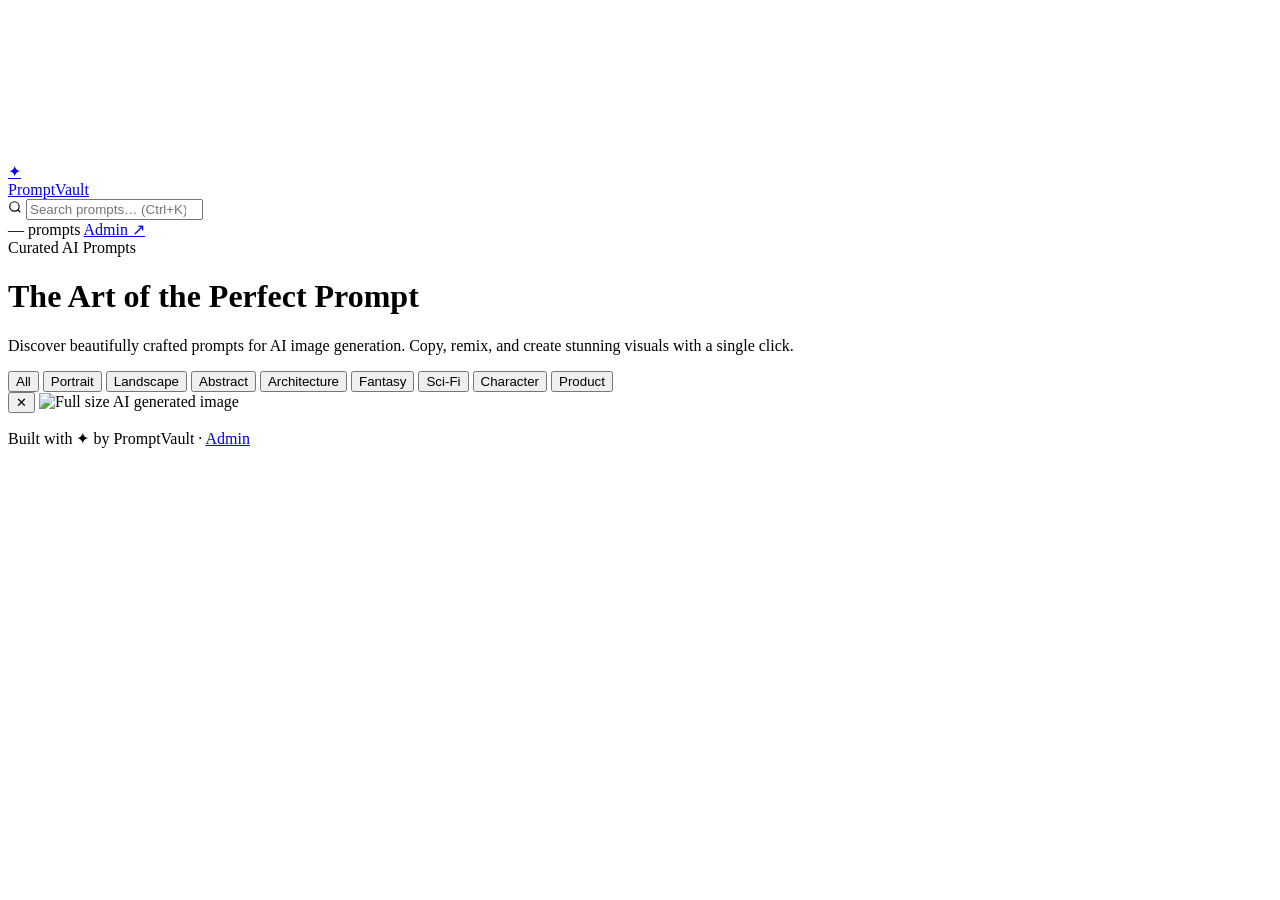
==== commit adc6e99b: "Add files via upload" ====
--- a/index.html
+++ b/index.html
@@ -1,3985 +1,140 @@
 <!DOCTYPE html>
-<html lang="en" data-theme="dark">
+<html lang="en">
 <head>
   <meta charset="UTF-8" />
-  <meta name="viewport" content="width=device-width, initial-scale=1.0, maximum-scale=1.0, user-scalable=no" />
-  <title>Fusion Canvas</title>
-  <style>
-    /* ----- DESIGN TOKENS ----- */
-    *,
-    *::before,
-    *::after {
-      box-sizing: border-box;
-      margin: 0;
-      padding: 0;
-      -webkit-touch-callout: none;
-      -webkit-user-select: none;
-      -khtml-user-select: none;
-      -moz-user-select: none;
-      -ms-user-select: none;
-      user-select: none;
-    }
+  <meta name="viewport" content="width=device-width, initial-scale=1.0" />
+  <title>PromptVault — Premium AI Prompt Gallery</title>
 
-    /* Allow text selection in editable areas */
-    .note-body[contenteditable="true"],
-    input,
-    select,
-    textarea {
-      -webkit-user-select: text;
-      -khtml-user-select: text;
-      -moz-user-select: text;
-      -ms-user-select: text;
-      user-select: text;
-    }
+  <!-- SEO -->
+  <meta name="description" content="Discover and copy the finest AI image generation prompts. A curated gallery for Midjourney, DALL·E, Stable Diffusion and more." />
+  <meta name="keywords" content="AI prompts, image generation, Midjourney, DALL-E, Stable Diffusion, prompt gallery" />
+  <meta property="og:title" content="PromptVault — Premium AI Prompt Gallery" />
+  <meta property="og:description" content="Discover and copy the finest AI image generation prompts." />
+  <meta property="og:type" content="website" />
+  <meta name="theme-color" content="#03020a" />
 
-    :root {
-      --bg: #0d0c14;
-      --surface: #16141f;
-      --surface2: #1e1b2a;
-      --border: #2a2637;
-      --border-strong: #3a3550;
-      --text: #ede9ff;
-      --text-muted: #8882a8;
-      --text-faint: #4a4566;
-      --accent: #6366f1;
-      --accent-glow: rgba(99, 102, 241, 0.22);
-      --dot-color: rgba(99, 102, 241, 0.1);
-      --danger: #ef4444;
-      --warn: #f59e0b;
-      --font-display: "Syne", sans-serif;
-      --font-body: "DM Sans", sans-serif;
-      --font-note: Georgia, "Cambria", "Times New Roman", serif;
-      --shadow-sm: 0 1px 4px rgba(0, 0, 0, 0.3), 0 4px 16px rgba(0, 0, 0, 0.2);
-      --shadow-md: 0 4px 20px rgba(0, 0, 0, 0.4), 0 1px 6px rgba(0, 0, 0, 0.3);
-      --shadow-lg: 0 8px 40px rgba(0, 0, 0, 0.5), 0 2px 8px rgba(0, 0, 0, 0.3);
-      --radius: 14px;
-      --radius-sm: 8px;
-      --transition: 0.18s cubic-bezier(0.4, 0, 0.2, 1);
-      --toolbar-h: 58px;
-      --toolbox-w: 88px;
-    }
+  <!-- Fonts -->
+  <link rel="preconnect" href="https://fonts.googleapis.com" crossorigin />
+  <link rel="stylesheet" href="css/style.css" />
 
-    [data-theme="light"] {
-      --bg: #f0eff5;
-      --surface: #ffffff;
-      --surface2: #f5f4fa;
-      --border: #e0ddef;
-      --border-strong: #c9c6df;
-      --text: #1a1726;
-      --text-muted: #7b778f;
-      --text-faint: #b0adc4;
-      --dot-color: rgba(99, 102, 241, 0.13);
-      --shadow-sm: 0 1px 4px rgba(0, 0, 0, 0.06), 0 4px 16px rgba(0, 0, 0, 0.04);
-      --shadow-md: 0 4px 20px rgba(0, 0, 0, 0.1), 0 1px 4px rgba(0, 0, 0, 0.06);
-      --shadow-lg: 0 8px 40px rgba(0, 0, 0, 0.12), 0 2px 8px rgba(0, 0, 0, 0.06);
-    }
-
-    html,
-    body {
-      width: 100%;
-      height: 100%;
-      overflow: hidden;
-      font-family: var(--font-body);
-      background: var(--bg);
-      color: var(--text);
-      -webkit-font-smoothing: antialiased;
-      transition: background var(--transition), color var(--transition);
-    }
-
-    svg {
-      stroke: currentColor;
-      fill: none;
-      stroke-width: 1.75;
-      stroke-linecap: round;
-      stroke-linejoin: round;
-      width: 18px;
-      height: 18px;
-      display: block;
-    }
-
-    button {
-      cursor: pointer;
-      border: none;
-      background: none;
-      color: inherit;
-      font-family: inherit;
-    }
-
-    /* ----- TOOLBAR ----- */
-    #toolbar {
-      position: fixed;
-      top: 0;
-      left: 0;
-      right: 0;
-      height: var(--toolbar-h);
-      background: var(--surface);
-      border-bottom: 1px solid var(--border);
-      display: flex;
-      align-items: center;
-      justify-content: space-between;
-      padding: 0 14px;
-      gap: 8px;
-      z-index: 1000;
-      box-shadow: var(--shadow-sm);
-      backdrop-filter: blur(16px);
-      -webkit-backdrop-filter: blur(16px);
-      transition: background var(--transition), border-color var(--transition);
-    }
-
-    .toolbar-left,
-    .toolbar-center,
-    .toolbar-right {
-      display: flex;
-      align-items: center;
-      gap: 6px;
-      flex-shrink: 0;
-    }
-
-    .brand {
-      display: flex;
-      align-items: center;
-      gap: 8px;
-      font-family: var(--font-display);
-      font-weight: 700;
-      font-size: 17px;
-      letter-spacing: -0.3px;
-      color: var(--text);
-      margin-right: 8px;
-      white-space: nowrap;
-    }
-
-    .brand-icon {
-      font-size: 20px;
-      background: linear-gradient(135deg, var(--accent), #a78bfa);
-      -webkit-background-clip: text;
-      -webkit-text-fill-color: transparent;
-      filter: drop-shadow(0 0 6px var(--accent-glow));
-    }
-
-    .icon-btn {
-      width: 34px;
-      height: 34px;
-      border-radius: var(--radius-sm);
-      display: flex;
-      align-items: center;
-      justify-content: center;
-      color: var(--text-muted);
-      transition: all var(--transition);
-      position: relative;
-      flex-shrink: 0;
-    }
-
-    .icon-btn:hover {
-      background: var(--surface2);
-      color: var(--text);
-    }
-
-    .icon-btn:active {
-      transform: scale(0.93);
-    }
-
-    .icon-btn.active {
-      background: var(--accent-glow);
-      color: var(--accent);
-    }
-
-    .icon-btn:disabled {
-      opacity: 0.35;
-      pointer-events: none;
-    }
-
-    .zoom-label {
-      font-family: var(--font-display);
-      font-size: 12px;
-      font-weight: 600;
-      color: var(--text-muted);
-      min-width: 46px;
-      text-align: center;
-      user-select: none;
-    }
-
-    .divider {
-      width: 1px;
-      height: 22px;
-      background: var(--border);
-      margin: 0 2px;
-      flex-shrink: 0;
-    }
-
-    .theme-btn .sun-icon {
-      display: block;
-    }
-
-    .theme-btn .moon-icon {
-      display: none;
-    }
-
-    [data-theme="dark"] .theme-btn .sun-icon {
-      display: none;
-    }
-
-    [data-theme="dark"] .theme-btn .moon-icon {
-      display: block;
-    }
-
-    /* ----- LEFT TOOLBOX ----- */
-    #toolbox {
-      position: fixed;
-      top: var(--toolbar-h);
-      left: 0;
-      bottom: 0;
-      width: var(--toolbox-w);
-      background: var(--surface);
-      border-right: 1px solid var(--border);
-      display: flex;
-      flex-direction: column;
-      padding: 12px 8px;
-      gap: 12px;
-      z-index: 900;
-      overflow-y: auto;
-      transition: background var(--transition), border-color var(--transition), transform var(--transition);
-    }
-
-    #toolbox.hidden {
-      transform: translateX(-100%);
-    }
-
-    .tool-group {
-      display: flex;
-      flex-direction: column;
-      gap: 4px;
-      padding-bottom: 8px;
-      border-bottom: 1px solid var(--border);
-    }
-
-    .tool-group:last-child {
-      border-bottom: none;
-    }
-
-    .tool-label {
-      font-size: 9px;
-      font-weight: 600;
-      letter-spacing: 0.8px;
-      text-transform: uppercase;
-      color: var(--text-faint);
-    }
-
-    .preset-colors {
-      display: grid;
-      grid-template-columns: 1fr 1fr;
-      gap: 4px;
-    }
-
-    .color-swatch {
-      width: 100%;
-      height: 22px;
-      border-radius: 5px;
-      border: 2px solid transparent;
-      cursor: pointer;
-      transition: all var(--transition);
-    }
-
-    .color-swatch:hover {
-      transform: scale(1.12);
-    }
-
-    .color-swatch.active {
-      border-color: var(--text);
-      box-shadow: 0 0 0 2px var(--bg), 0 0 0 4px currentColor;
-    }
-
-    .custom-color-row {
-      display: flex;
-      align-items: center;
-      justify-content: space-between;
-      margin-top: 6px;
-    }
-
-    .custom-color-input {
-      width: 30px;
-      height: 22px;
-      border: none;
-      border-radius: 5px;
-      padding: 0;
-      cursor: pointer;
-      background: none;
-    }
-
-    .font-selector {
-      width: 100%;
-      padding: 6px 8px;
-      border-radius: var(--radius-sm);
-      border: 1px solid var(--border);
-      background: var(--surface2);
-      font-size: 11px;
-      color: var(--text);
-      outline: none;
-      transition: border-color var(--transition);
-    }
-
-    .font-selector:focus {
-      border-color: var(--accent);
-    }
-
-    /* ----- MAIN CANVAS ----- */
-    #canvas-wrap {
-      position: fixed;
-      top: var(--toolbar-h);
-      left: var(--toolbox-w);
-      right: 0;
-      bottom: 0;
-      overflow: hidden;
-      background: var(--bg);
-      transition: background var(--transition);
-      cursor: default;
-      touch-action: none; /* Prevent default touch behaviors like scrolling */
-    }
-
-    #canvas-wrap.mode-create {
-      cursor: crosshair;
-    }
-
-    #canvas-wrap.mode-pan {
-      cursor: grab;
-    }
-
-    #canvas-wrap.mode-pan.panning {
-      cursor: grabbing;
-    }
-
-    #canvas-wrap::before {
-      content: "";
-      position: absolute;
-      inset: 0;
-      z-index: 0;
-      pointer-events: none;
-      background-image: radial-gradient(circle, var(--dot-color) 1.5px, transparent 1.5px);
-      background-size: var(--grid-size, 32px) var(--grid-size, 32px);
-      background-position: var(--grid-x, 0px) var(--grid-y, 0px);
-      transition: background-image var(--transition);
-    }
-
-    #viewport {
-      position: absolute;
-      inset: 0;
-      overflow: visible;
-      z-index: 1;
-    }
-
-    #world {
-      position: absolute;
-      transform-origin: 0 0;
-      will-change: transform;
-      user-select: none;
-    }
-
-    /* ----- NOTES (TEXT BOXES) ----- */
-    .note {
-      position: absolute;
-      left: 0;
-      top: 0;
-      min-width: 180px;
-      min-height: 120px;
-      display: flex;
-      flex-direction: column;
-      background: var(--surface);
-      border: 2px solid var(--border);
-      border-radius: var(--radius);
-      box-shadow: var(--shadow-md);
-      transition: box-shadow var(--transition), border-color var(--transition), opacity 0.18s ease, transform 0.18s ease;
-      overflow: hidden;
-      pointer-events: all;
-      will-change: transform;
-    }
-
-    .note:hover:not(.locked) {
-      box-shadow: var(--shadow-lg);
-    }
-
-    .note.selected {
-      border-color: var(--accent) !important;
-      box-shadow: 0 0 0 3px var(--accent-glow), var(--shadow-lg) !important;
-    }
-
-    .note.focused {
-      border-color: var(--accent);
-      box-shadow: 0 0 0 2px var(--accent-glow), var(--shadow-lg);
-    }
-
-    .note.locked {
-      opacity: 0.85;
-      cursor: not-allowed;
-    }
-
-    .note.is-searching-match {
-      border-color: var(--warn);
-      box-shadow: 0 0 0 1px var(--warn), 0 0 24px rgba(245, 158, 11, 0.25);
-    }
-
-    .note::before {
-      content: "";
-      position: absolute;
-      top: 0;
-      left: 0;
-      right: 0;
-      height: 3px;
-      background: var(--box-accent, var(--accent));
-      transition: background var(--transition);
-    }
-
-    .note-hdr {
-      display: flex;
-      align-items: center;
-      padding: 8px 10px 6px;
-      gap: 6px;
-      border-bottom: 1px solid var(--border);
-      cursor: move;
-      flex-shrink: 0;
-      margin-top: 3px;
-    }
-
-    .note-hdr.grabbing {
-      cursor: grabbing;
-    }
-
-    .note-title {
-      flex: 1;
-      font-family: var(--font-display);
-      font-weight: 600;
-      font-size: 13px;
-      background: none;
-      border: none;
-      outline: none;
-      color: var(--text);
-      min-width: 0;
-    }
-
-    .note-title::placeholder {
-      color: var(--text-faint);
-    }
-
-    .note-color-dot {
-      width: 10px;
-      height: 10px;
-      border-radius: 50%;
-      flex-shrink: 0;
-      background: var(--box-accent, var(--accent));
-    }
-
-    .note-actions {
-      display: flex;
-      align-items: center;
-      gap: 2px;
-      flex-shrink: 0;
-    }
-
-    .note-action-btn {
-      width: 24px;
-      height: 24px;
-      border-radius: 6px;
-      display: flex;
-      align-items: center;
-      justify-content: center;
-      color: var(--text-faint);
-      transition: all var(--transition);
-    }
-
-    .note-action-btn:hover {
-      background: var(--surface2);
-      color: var(--text);
-    }
-
-    .note-action-btn.delete-btn:hover {
-      color: var(--danger);
-      background: rgba(239, 68, 68, 0.1);
-    }
-
-    .note-body {
-      flex: 1;
-      padding: 10px 12px;
-      overflow-y: auto;
-      font-family: var(--font-note);
-      font-size: 14px;
-      line-height: 1.65;
-      color: var(--text);
-      outline: none;
-      word-break: break-word;
-      cursor: text;
-      user-select: text;
-      -webkit-user-select: text;
-    }
-
-    .note-body:empty::before {
-      content: attr(data-placeholder);
-      color: var(--text-faint);
-      pointer-events: none;
-      font-style: italic;
-    }
-
-    .note-body ul {
-      padding-left: 22px;
-      list-style: disc;
-    }
-
-    .note-body ol {
-      padding-left: 22px;
-      list-style: decimal;
-    }
-
-    .note-rsz {
-      position: absolute;
-      bottom: 0;
-      right: 0;
-      width: 24px;
-      height: 24px;
-      cursor: nwse-resize;
-      display: flex;
-      align-items: flex-end;
-      justify-content: flex-end;
-      padding: 5px;
-      pointer-events: all;
-    }
-
-    .note-rsz svg {
-      width: 10px;
-      height: 10px;
-      color: var(--text-muted);
-      opacity: 0.6;
-    }
-
-    @keyframes noteIn {
-      from {
-        opacity: 0;
-        transform: translate(0, 0) scale(0.86);
-      }
-      to {
-        opacity: 1;
-        transform: translate(0, 0) scale(1);
-      }
-    }
-
-    .note.entering {
-      animation: noteIn 0.22s cubic-bezier(0.34, 1.56, 0.64, 1) forwards;
-    }
-
-    /* ----- SELECTION RECTANGLE ----- */
-    #selection-rect {
-      position: fixed;
-      z-index: 400;
-      background: rgba(99, 102, 241, 0.15);
-      border: 2px solid var(--accent);
-      border-radius: 4px;
-      pointer-events: none;
-      display: none;
-    }
-
-    /* ----- FLOATING FORMAT BAR ----- */
-    #format-bar {
-      position: fixed;
-      z-index: 500;
-      display: none;
-      align-items: center;
-      gap: 2px;
-      padding: 5px 8px;
-      background: var(--surface);
-      border: 1px solid var(--border-strong);
-      border-radius: 40px;
-      box-shadow: var(--shadow-md);
-      backdrop-filter: blur(16px) saturate(160%);
-      -webkit-backdrop-filter: blur(16px) saturate(160%);
-      white-space: nowrap;
-    }
-
-    #format-bar.visible {
-      display: flex;
-    }
-
-    .fmt-btn {
-      width: 28px;
-      height: 28px;
-      border-radius: 6px;
-      display: flex;
-      align-items: center;
-      justify-content: center;
-      font-size: 13px;
-      font-weight: 700;
-      color: var(--text-muted);
-      transition: all var(--transition);
-    }
-
-    .fmt-btn:hover {
-      background: var(--surface2);
-      color: var(--text);
-    }
-
-    .fmt-btn.active {
-      background: var(--accent-glow);
-      color: var(--accent);
-    }
-
-    .fmt-divider {
-      width: 1px;
-      height: 18px;
-      background: var(--border);
-      margin: 0 4px;
-    }
-
-    .fmt-select {
-      height: 28px;
-      padding: 0 8px;
-      border-radius: 6px;
-      border: 1px solid var(--border);
-      background: var(--surface2);
-      font-size: 11px;
-      color: var(--text);
-      outline: none;
-    }
-
-    .fmt-color-wrap {
-      position: relative;
-      width: 28px;
-      height: 28px;
-    }
-
-    .fmt-color-wrap input[type="color"] {
-      position: absolute;
-      inset: 0;
-      opacity: 0;
-      width: 100%;
-      height: 100%;
-      cursor: pointer;
-      border: none;
-      padding: 0;
-    }
-
-    .fmt-color-label {
-      position: absolute;
-      inset: 0;
-      pointer-events: none;
-      display: flex;
-      align-items: center;
-      justify-content: center;
-      border-radius: 6px;
-      color: var(--text-muted);
-      transition: background var(--transition), color var(--transition);
-    }
-
-    .fmt-color-wrap:hover .fmt-color-label {
-      background: var(--surface2);
-      color: var(--text);
-    }
-
-    /* ----- SEARCH PANEL ----- */
-    #search-panel {
-      position: fixed;
-      top: 72px;
-      right: 16px;
-      z-index: 450;
-      display: none;
-      flex-direction: column;
-      gap: 8px;
-      width: 280px;
-      padding: 12px 14px;
-      background: var(--surface);
-      border: 1px solid var(--border-strong);
-      border-radius: var(--radius);
-      box-shadow: var(--shadow-lg);
-      backdrop-filter: blur(16px) saturate(160%);
-      -webkit-backdrop-filter: blur(16px) saturate(160%);
-    }
-
-    #search-panel.open {
-      display: flex;
-    }
-
-    .sp-row {
-      display: flex;
-      align-items: center;
-      gap: 8px;
-    }
-
-    #sp-input {
-      flex: 1;
-      height: 32px;
-      padding: 0 10px;
-      background: var(--surface2);
-      border: 1px solid var(--border);
-      border-radius: var(--radius-sm);
-      color: var(--text);
-      font-size: 13px;
-      outline: none;
-      transition: border-color var(--transition);
-    }
-
-    #sp-input:focus {
-      border-color: var(--accent);
-    }
-
-    #sp-input::placeholder {
-      color: var(--text-faint);
-    }
-
-    .sp-close {
-      width: 28px;
-      height: 28px;
-      border-radius: var(--radius-sm);
-      display: flex;
-      align-items: center;
-      justify-content: center;
-      color: var(--text-muted);
-      transition: all var(--transition);
-    }
-
-    .sp-close:hover {
-      background: var(--surface2);
-      color: var(--text);
-    }
-
-    .sp-meta {
-      font-size: 11px;
-      color: var(--text-muted);
-      min-height: 16px;
-    }
-
-    .sp-nav {
-      display: flex;
-      gap: 4px;
-    }
-
-    .sp-nav button {
-      flex: 1;
-      height: 28px;
-      border: 1px solid var(--border);
-      border-radius: var(--radius-sm);
-      background: var(--surface2);
-      color: var(--text-muted);
-      font-size: 11px;
-      cursor: pointer;
-      transition: all var(--transition);
-    }
-
-    .sp-nav button:hover {
-      background: var(--surface);
-      color: var(--text);
-    }
-
-    /* ----- FONT MANAGER PANEL ----- */
-    #font-panel {
-      position: absolute;
-      top: 72px;
-      left: 16px;
-      z-index: 450;
-      display: none;
-      flex-direction: column;
-      width: 300px;
-      background: var(--surface);
-      border: 1px solid var(--border-strong);
-      border-radius: var(--radius);
-      box-shadow: var(--shadow-lg);
-      backdrop-filter: blur(16px) saturate(160%);
-      -webkit-backdrop-filter: blur(16px) saturate(160%);
-      overflow: hidden;
-    }
-
-    #font-panel.open {
-      display: flex;
-    }
-
-    .fp-header {
-      display: flex;
-      align-items: center;
-      padding: 12px 14px;
-      border-bottom: 1px solid var(--border);
-      gap: 8px;
-      cursor: move;
-    }
-
-    .fp-title {
-      flex: 1;
-      font-size: 13px;
-      font-weight: 600;
-      color: var(--text);
-    }
-
-    .fp-upload-btn {
-      display: flex;
-      align-items: center;
-      gap: 5px;
-      height: 28px;
-      padding: 0 10px;
-      background: var(--accent);
-      color: #fff;
-      border: none;
-      border-radius: var(--radius-sm);
-      font-size: 11px;
-      font-weight: 600;
-      cursor: pointer;
-      transition: opacity var(--transition);
-    }
-
-    .fp-upload-btn:hover {
-      opacity: 0.88;
-    }
-
-    .fp-close-btn {
-      width: 28px;
-      height: 28px;
-      border-radius: var(--radius-sm);
-      display: flex;
-      align-items: center;
-      justify-content: center;
-      color: var(--text-muted);
-      transition: all var(--transition);
-    }
-
-    .fp-close-btn:hover {
-      background: var(--surface2);
-      color: var(--text);
-    }
-
-    .fp-list {
-      max-height: 320px;
-      overflow-y: auto;
-      padding: 6px 0;
-    }
-
-    .fp-empty {
-      padding: 28px 16px;
-      text-align: center;
-      font-size: 12px;
-      color: var(--text-muted);
-      line-height: 1.6;
-    }
-
-    .fp-empty svg {
-      width: 32px;
-      height: 32px;
-      color: var(--text-muted);
-      opacity: 0.4;
-      display: block;
-      margin: 0 auto 10px;
-    }
-
-    .fp-item {
-      display: flex;
-      align-items: center;
-      gap: 10px;
-      padding: 9px 14px;
-      transition: background var(--transition);
-    }
-
-    .fp-item:hover {
-      background: var(--surface2);
-    }
-
-    .fp-item-name {
-      flex: 1;
-      font-size: 13px;
-      font-weight: 500;
-      color: var(--text);
-      min-width: 0;
-    }
-
-    .fp-item-meta {
-      font-size: 10px;
-      color: var(--text-muted);
-      flex-shrink: 0;
-    }
-
-    .fp-item-delete {
-      width: 24px;
-      height: 24px;
-      border-radius: var(--radius-sm);
-      display: flex;
-      align-items: center;
-      justify-content: center;
-      color: var(--text-muted);
-      background: none;
-      border: none;
-      cursor: pointer;
-      transition: all var(--transition);
-      flex-shrink: 0;
-    }
-
-    .fp-item-delete:hover {
-      background: var(--surface);
-      color: var(--danger);
-    }
-
-    .fp-footer {
-      padding: 8px 14px;
-      border-top: 1px solid var(--border);
-      font-size: 10px;
-      color: var(--text-faint);
-    }
-
-    #font-panel.drag-over {
-      border-color: var(--accent);
-      box-shadow: 0 0 0 1px var(--accent), var(--shadow-lg);
-    }
-
-    /* ----- MINI MAP ----- */
-    #minimap {
-      position: fixed;
-      bottom: 20px;
-      right: 20px;
-      width: 200px;
-      background: var(--surface);
-      border: 1px solid var(--border);
-      border-radius: var(--radius);
-      box-shadow: var(--shadow-md);
-      z-index: 900;
-      overflow: hidden;
-      transition: background var(--transition), border-color var(--transition);
-    }
-
-    .minimap-header {
-      display: flex;
-      align-items: center;
-      justify-content: space-between;
-      padding: 7px 10px;
-      border-bottom: 1px solid var(--border);
-      font-size: 10px;
-      font-weight: 600;
-      letter-spacing: 0.6px;
-      text-transform: uppercase;
-      color: var(--text-faint);
-    }
-
-    .minimap-toggle {
-      width: 18px;
-      height: 18px;
-      border-radius: 4px;
-      font-size: 16px;
-      line-height: 1;
-      color: var(--text-faint);
-      display: flex;
-      align-items: center;
-      justify-content: center;
-      transition: all var(--transition);
-    }
-
-    .minimap-toggle:hover {
-      background: var(--surface2);
-      color: var(--text);
-    }
-
-    .minimap-canvas {
-      width: 100%;
-      height: 130px;
-      position: relative;
-      overflow: hidden;
-      cursor: pointer;
-      background: var(--bg);
-    }
-
-    #minimap.collapsed .minimap-canvas {
-      display: none;
-    }
-
-    .minimap-dot {
-      position: absolute;
-      width: 8px;
-      height: 8px;
-      border-radius: 2px;
-      transform: translate(-50%, -50%);
-      cursor: pointer;
-      transition: transform 0.1s;
-    }
-
-    .minimap-dot:hover {
-      transform: translate(-50%, -50%) scale(1.4);
-    }
-
-    .minimap-viewport {
-      position: absolute;
-      border: 1.5px solid var(--accent);
-      border-radius: 2px;
-      background: var(--accent-glow);
-      pointer-events: none;
-    }
-
-    /* ----- STATUS BAR ----- */
-    #status-bar {
-      position: fixed;
-      bottom: 14px;
-      left: 50%;
-      transform: translateX(-50%);
-      z-index: 150;
-      display: flex;
-      align-items: center;
-      gap: 8px;
-      padding: 5px 14px;
-      background: var(--surface);
-      border: 1px solid var(--border);
-      border-radius: 999px;
-      backdrop-filter: blur(14px);
-      -webkit-backdrop-filter: blur(14px);
-      font-size: 11px;
-      color: var(--text-muted);
-      pointer-events: none;
-      white-space: nowrap;
-    }
-
-    .status-dot {
-      width: 6px;
-      height: 6px;
-      border-radius: 50%;
-      background: var(--accent);
-    }
-
-    #status-mode {
-      font-weight: 500;
-      color: var(--text);
-    }
-
-    /* ----- TOAST ----- */
-    #toast-container {
-      position: fixed;
-      bottom: 24px;
-      left: 50%;
-      transform: translateX(-50%);
-      display: flex;
-      flex-direction: column;
-      align-items: center;
-      gap: 8px;
-      z-index: 9999;
-      pointer-events: none;
-    }
-
-    .toast {
-      background: var(--text);
-      color: var(--bg);
-      padding: 9px 18px;
-      border-radius: 40px;
-      font-size: 13px;
-      font-weight: 500;
-      box-shadow: var(--shadow-md);
-      animation: toastIn 0.25s cubic-bezier(0.34, 1.56, 0.64, 1) forwards;
-      white-space: nowrap;
-      pointer-events: auto;
-      display: flex;
-      align-items: center;
-      gap: 10px;
-    }
-
-    .toast.success {
-      background: var(--accent);
-      color: #fff;
-    }
-
-    .toast.warn {
-      background: var(--warn);
-      color: #fff;
-    }
-
-    .toast.out {
-      animation: toastOut 0.2s ease forwards;
-    }
-
-    .toast-action {
-      border: none;
-      border-radius: 6px;
-      background: var(--accent);
-      color: #fff;
-      font-size: 11px;
-      font-weight: 600;
-      padding: 3px 9px;
-      cursor: pointer;
-      transition: opacity var(--transition);
-    }
-
-    .toast-action:hover {
-      opacity: 0.85;
-    }
-
-    .toast-action.hidden {
-      display: none;
-    }
-
-    @keyframes toastIn {
-      from {
-        opacity: 0;
-        transform: translateY(12px) scale(0.9);
-      }
-      to {
-        opacity: 1;
-        transform: translateY(0) scale(1);
-      }
-    }
-
-    @keyframes toastOut {
-      to {
-        opacity: 0;
-        transform: translateY(6px) scale(0.95);
-      }
-    }
-
-    /* ----- SAVE INDICATOR ----- */
-    #save-dot {
-      position: fixed;
-      top: 18px;
-      right: 16px;
-      z-index: 1001;
-      width: 7px;
-      height: 7px;
-      border-radius: 50%;
-      background: var(--text-muted);
-      opacity: 0;
-      transition: opacity 400ms ease, background 400ms ease;
-      pointer-events: none;
-    }
-
-    #save-dot.saving {
-      opacity: 1;
-      background: var(--warn);
-    }
-
-    #save-dot.saved {
-      opacity: 1;
-      background: #22c55e;
-    }
-
-    /* ----- SCROLLBAR ----- */
-    ::-webkit-scrollbar {
-      width: 4px;
-      height: 4px;
-    }
-
-    ::-webkit-scrollbar-track {
-      background: transparent;
-    }
-
-    ::-webkit-scrollbar-thumb {
-      background: var(--border-strong);
-      border-radius: 4px;
-    }
-
-    ::-webkit-scrollbar-thumb:hover {
-      background: var(--text-faint);
-    }
-
-    /* ----- MOBILE TOOLBOX ----- */
-    #mobile-toolbox {
-      position: fixed;
-      bottom: 0;
-      left: 0;
-      right: 0;
-      background: var(--surface);
-      border-top: 1px solid var(--border);
-      transform: translateY(100%);
-      transition: transform var(--transition);
-      z-index: 1000;
-      max-height: 60vh;
-      overflow-y: auto;
-      display: none;
-    }
-
-    #mobile-toolbox.open {
-      transform: translateY(0);
-    }
-
-    .mobile-toolbox-header {
-      display: flex;
-      align-items: center;
-      justify-content: space-between;
-      padding: 12px 16px;
-      border-bottom: 1px solid var(--border);
-      font-weight: 600;
-      color: var(--text);
-    }
-
-    .mobile-toolbox-close {
-      width: 32px;
-      height: 32px;
-      border-radius: var(--radius-sm);
-      display: flex;
-      align-items: center;
-      justify-content: center;
-      color: var(--text-muted);
-      background: none;
-      border: none;
-      transition: all var(--transition);
-    }
-
-    .mobile-toolbox-close:hover {
-      background: var(--surface2);
-      color: var(--text);
-    }
-
-    .mobile-toolbox-content {
-      padding: 16px;
-    }
-
-    /* ----- RESPONSIVE ----- */
-    @media (max-width: 680px) {
-      :root {
-        --toolbox-w: 0px;
-      }
-      #toolbox {
-        display: none;
-      }
-      #canvas-wrap {
-        left: 0;
-      }
-      .brand-name {
-        display: none;
-      }
-      .toolbar-center .zoom-label {
-        display: none;
-      }
-      #minimap {
-        display: none;
-      }
-      #mobile-toolbox {
-        display: none; /* Hide old mobile toolbox */
-      }
-      #search-panel {
-        display: none; /* Hide search panel on mobile */
-      }
-      #font-panel {
-        display: none; /* Hide font panel on mobile */
-      }
-      .mobile-hamburger {
-        display: block;
-      }
-      #toolboxBtn {
-        display: none; /* Hide toolbox button on mobile */
-      }
-    }
-
-    @media (max-width: 500px) {
-      #toolbar {
-        flex-wrap: wrap;
-        height: auto;
-        padding: 6px 8px;
-      }
-      .tb-center,
-      .tb-right {
-        flex-wrap: wrap;
-        justify-content: center;
-      }
-      .icon-btn {
-        width: 40px;
-        height: 40px;
-      }
-      .mobile-toolbox-content {
-        padding: 20px;
-      }
-      .preset-colors {
-        grid-template-columns: repeat(4, 1fr);
-        gap: 8px;
-      }
-      .color-swatch {
-        width: 32px;
-        height: 32px;
-      }
-      .note-action-btn {
-        width: 32px;
-        height: 32px;
-      }
-    }
-
-    /* Better touch scrolling */
-    #mobile-toolbox {
-      -webkit-overflow-scrolling: touch;
-    }
-
-    /* Hamburger Menu Styles */
-    .hamburger-overlay {
-      position: fixed;
-      top: 0;
-      left: 0;
-      right: 0;
-      bottom: 0;
-      background: var(--bg);
-      z-index: 2000; /* Higher than toolbar */
-      display: none;
-      flex-direction: column;
-      overflow-y: auto;
-      -webkit-overflow-scrolling: touch;
-    }
-
-    .hamburger-overlay.open {
-      display: flex;
-    }
-
-    .hamburger-header {
-      display: flex;
-      align-items: center;
-      justify-content: space-between;
-      padding: 16px 20px;
-      border-bottom: 1px solid var(--border);
-      background: var(--bg);
-      position: sticky;
-      top: 0;
-      z-index: 1;
-    }
-
-    .hamburger-brand {
-      display: flex;
-      align-items: center;
-      gap: 8px;
-    }
-
-    .hamburger-brand .brand-icon {
-      font-size: 20px;
-      color: var(--accent);
-    }
-
-    .hamburger-brand .brand-name {
-      font-size: 18px;
-      font-weight: 600;
-      color: var(--text);
-    }
-
-    .hamburger-close {
-      background: none;
-      border: none;
-      color: var(--text-secondary);
-      padding: 8px;
-      border-radius: 6px;
-      cursor: pointer;
-      transition: background var(--transition);
-    }
-
-    .hamburger-close:hover {
-      background: var(--hover);
-    }
-
-    .hamburger-close svg {
-      width: 20px;
-      height: 20px;
-    }
-
-    .hamburger-content {
-      flex: 1;
-      padding: 20px;
-    }
-
-    .hamburger-section {
-      margin-bottom: 32px;
-    }
-
-    .hamburger-section-title {
-      font-size: 14px;
-      font-weight: 600;
-      color: var(--text-secondary);
-      text-transform: uppercase;
-      letter-spacing: 0.5px;
-      margin-bottom: 16px;
-      padding-left: 4px;
-    }
-
-    .hamburger-buttons {
-      display: grid;
-      grid-template-columns: 1fr 1fr;
-      gap: 12px;
-    }
-
-    .hamburger-btn {
-      display: flex;
-      flex-direction: column;
-      align-items: center;
-      gap: 8px;
-      padding: 16px 12px;
-      background: var(--surface);
-      border: 1px solid var(--border);
-      border-radius: 8px;
-      color: var(--text);
-      cursor: pointer;
-      transition: all var(--transition);
-      font-size: 12px;
-      font-weight: 500;
-      text-align: center;
-    }
-
-    .hamburger-btn:hover {
-      background: var(--hover);
-      border-color: var(--accent);
-    }
-
-    .hamburger-btn:active {
-      background: var(--active);
-    }
-
-    .hamburger-btn:disabled {
-      opacity: 0.4;
-      cursor: not-allowed;
-    }
-
-    .hamburger-btn svg {
-      width: 24px;
-      height: 24px;
-      flex-shrink: 0;
-    }
-
-    .hamburger-tools .tool-group {
-      margin-bottom: 20px;
-    }
-
-    .hamburger-tools .tool-label {
-      display: block;
-      font-size: 14px;
-      font-weight: 500;
-      color: var(--text);
-      margin-bottom: 12px;
-    }
-
-    .hamburger-tools .preset-colors {
-      display: grid;
-      grid-template-columns: repeat(4, 1fr);
-      gap: 8px;
-      margin-bottom: 12px;
-    }
-
-    .hamburger-tools .color-swatch {
-      width: 40px;
-      height: 40px;
-      border-radius: 6px;
-      border: 2px solid transparent;
-      cursor: pointer;
-      transition: all var(--transition);
-    }
-
-    .hamburger-tools .color-swatch.active {
-      border-color: var(--accent);
-      box-shadow: 0 0 0 2px var(--bg);
-    }
-
-    .hamburger-tools .custom-color-row {
-      display: flex;
-      align-items: center;
-      gap: 12px;
-    }
-
-    .hamburger-tools .custom-color-input {
-      width: 40px;
-      height: 40px;
-      border: none;
-      border-radius: 6px;
-      cursor: pointer;
-    }
-
-    .hamburger-tools .font-selector {
-      width: 100%;
-      padding: 12px;
-      background: var(--surface);
-      border: 1px solid var(--border);
-      border-radius: 6px;
-      color: var(--text);
-      font-size: 14px;
-    }
-
-    /* Mobile hamburger button */
-    .mobile-hamburger {
-      display: none;
-    }
-
-    /* Prevent zoom on input focus on iOS */
-    input[type="color"],
-    input[type="text"],
-    select {
-      font-size: 16px;
-    }
-  </style>
-  <link rel="preconnect" href="https://fonts.googleapis.com" />
-  <link rel="preconnect" href="https://fonts.gstatic.com" crossorigin />
-  <link href="https://fonts.googleapis.com/css2?family=Syne:wght@400;500;600;700;800&family=DM+Sans:ital,wght@0,300;0,400;0,500;1,300;1,400&display=swap" rel="stylesheet" />
+  <!-- Supabase (loaded but only used when USE_LOCAL_DATA = false) -->
+  <script src="https://cdn.jsdelivr.net/npm/@supabase/supabase-js@2/dist/umd/supabase.min.js"></script>
 </head>
 <body>
-  <!-- TOP TOOLBAR -->
-  <header id="toolbar">
-    <div class="toolbar-left">
-      <div class="brand">
-        <span class="brand-icon">⬡</span>
-        <span class="brand-name">Fusion Canvas</span>
+
+  <!-- Ambient Effects -->
+  <canvas id="bg-canvas" aria-hidden="true"></canvas>
+  <div id="cursor-glow" aria-hidden="true"></div>
+
+  <!-- ═══════════════════════════════════════════════════════
+       NAVIGATION
+       ═══════════════════════════════════════════════════════ -->
+  <nav class="nav" role="navigation" aria-label="Main navigation">
+    <div class="nav__inner">
+      <a href="index.html" class="nav__logo" aria-label="PromptVault home">
+        <div class="nav__logo-icon" aria-hidden="true">✦</div>
+        <span class="nav__logo-text">PromptVault</span>
+      </a>
+
+      <div class="nav__search" role="search">
+        <svg class="nav__search-icon" width="14" height="14" viewBox="0 0 24 24" fill="none" stroke="currentColor" stroke-width="2" aria-hidden="true">
+          <circle cx="11" cy="11" r="8"/><line x1="21" y1="21" x2="16.65" y2="16.65"/>
+        </svg>
+        <input
+          id="search-input"
+          type="search"
+          placeholder="Search prompts… (Ctrl+K)"
+          aria-label="Search prompts"
+          autocomplete="off"
+          spellcheck="false"
+        />
       </div>
-      <div class="divider"></div>
-      <button class="icon-btn" id="undoBtn" title="Undo (Ctrl+Z)" disabled>
-        <svg viewBox="0 0 24 24"><path d="M3 10h10a6 6 0 0 1 0 12H9"/><polyline points="3 10 7 6 3 2"/></svg>
-      </button>
-      <button class="icon-btn" id="redoBtn" title="Redo (Ctrl+Y)" disabled>
-        <svg viewBox="0 0 24 24"><path d="M21 10H11A6 6 0 0 0 5 22h4"/><polyline points="21 10 17 6 21 2"/></svg>
-      </button>
+
+      <div class="nav__right">
+        <span class="nav__count" aria-live="polite">
+          <span id="prompt-count">—</span> prompts
+        </span>
+        <a href="admin.html" class="nav__admin-link" aria-label="Admin panel">Admin ↗</a>
+      </div>
+    </div>
+  </nav>
+
+  <!-- ═══════════════════════════════════════════════════════
+       HERO
+       ═══════════════════════════════════════════════════════ -->
+  <header class="hero" role="banner">
+    <div class="hero__eyebrow" aria-hidden="true">
+      <span class="hero__eyebrow-dot"></span>
+      Curated AI Prompts
+    </div>
+    <h1 class="hero__title">
+      <span class="hero__title-line">The Art of the</span>
+      <span class="hero__title-line hero__title-gradient">Perfect Prompt</span>
+    </h1>
+    <p class="hero__subtitle">
+      Discover beautifully crafted prompts for AI image generation.
+      Copy, remix, and create stunning visuals with a single click.
+    </p>
+  </header>
+
+  <!-- ═══════════════════════════════════════════════════════
+       CATEGORY FILTERS
+       ═══════════════════════════════════════════════════════ -->
+  <nav class="filters" role="tablist" aria-label="Filter by category">
+    <button class="filter-btn filter-btn--active" data-category="all"          role="tab" aria-selected="true">All</button>
+    <button class="filter-btn"                    data-category="Portrait"      role="tab" aria-selected="false">Portrait</button>
+    <button class="filter-btn"                    data-category="Landscape"     role="tab" aria-selected="false">Landscape</button>
+    <button class="filter-btn"                    data-category="Abstract"      role="tab" aria-selected="false">Abstract</button>
+    <button class="filter-btn"                    data-category="Architecture"  role="tab" aria-selected="false">Architecture</button>
+    <button class="filter-btn"                    data-category="Fantasy"       role="tab" aria-selected="false">Fantasy</button>
+    <button class="filter-btn"                    data-category="Sci-Fi"        role="tab" aria-selected="false">Sci-Fi</button>
+    <button class="filter-btn"                    data-category="Character"     role="tab" aria-selected="false">Character</button>
+    <button class="filter-btn"                    data-category="Product"       role="tab" aria-selected="false">Product</button>
+  </nav>
+
+  <!-- ═══════════════════════════════════════════════════════
+       GALLERY
+       ═══════════════════════════════════════════════════════ -->
+  <main class="gallery-wrap" id="main-content" role="main">
+    <div id="gallery" role="list" aria-label="Prompt gallery"></div>
+
+    <!-- Empty State -->
+    <div id="empty-state" style="display:none" role="status" aria-live="polite">
+      <div class="empty-icon" aria-hidden="true">✦</div>
+      <p class="empty-title">No prompts found</p>
+      <p class="empty-sub">Try a different search or category filter</p>
     </div>
 
-    <div class="toolbar-center">
-      <button class="icon-btn" id="zoomOutBtn" title="Zoom Out (-)">
-        <svg viewBox="0 0 24 24"><circle cx="11" cy="11" r="7"/><line x1="8" y1="11" x2="14" y2="11"/><line x1="16.5" y1="16.5" x2="22" y2="22"/></svg>
-      </button>
-      <span class="zoom-label" id="zoomLabel">100%</span>
-      <button class="icon-btn" id="zoomInBtn" title="Zoom In (+)">
-        <svg viewBox="0 0 24 24"><circle cx="11" cy="11" r="7"/><line x1="8" y1="11" x2="14" y2="11"/><line x1="11" y1="8" x2="11" y2="14"/><line x1="16.5" y1="16.5" x2="22" y2="22"/></svg>
-      </button>
-      <button class="icon-btn" id="fitBtn" title="Fit to Screen (F)">
-        <svg viewBox="0 0 24 24"><path d="M8 3H5a2 2 0 0 0-2 2v3m18 0V5a2 2 0 0 0-2-2h-3m0 18h3a2 2 0 0 0 2-2v-3M3 16v3a2 2 0 0 0 2 2h3"/></svg>
-      </button>
-      <button class="icon-btn" id="resetBtn" title="Reset View (R)">
-        <svg viewBox="0 0 24 24"><path d="M3 12a9 9 0 1 0 9-9 9.75 9.75 0 0 0-6.74 2.74L3 8"/><path d="M3 3v5h5"/></svg>
-      </button>
-      <button class="icon-btn" id="toolboxBtn" title="Toggle toolbox">
-        <svg viewBox="0 0 24 24"><rect x="3" y="3" width="18" height="18" rx="2"/><line x1="9" y1="9" x2="15" y2="15"/><line x1="15" y1="9" x2="9" y2="15"/></svg>
-      </button>
-      <button class="icon-btn mobile-hamburger" id="hamburgerBtn" title="Menu">
-        <svg viewBox="0 0 24 24"><line x1="3" y1="12" x2="21" y2="12"/><line x1="3" y1="6" x2="21" y2="6"/><line x1="3" y1="18" x2="21" y2="18"/></svg>
-      </button>
-      <div class="divider"></div>
-      <button class="icon-btn" id="modePan" title="Pan mode (V)">
-        <svg viewBox="0 0 24 24"><path d="M18 11V6a2 2 0 0 0-4 0v1M14 7V4a2 2 0 0 0-4 0v1M10 8a2 2 0 0 0-4 0v3M18 11a2 2 0 1 1 4 0v3a8 8 0 0 1-8 8h-2c-2.8 0-4.5-.86-6-2.34l-3.6-3.6a2 2 0 0 1 2.83-2.82L7 15"/></svg>
-      </button>
-      <button class="icon-btn" id="modeCreate" title="Create mode (C)">
-        <svg viewBox="0 0 24 24"><rect x="3" y="3" width="18" height="18" rx="3"/><line x1="12" y1="8" x2="12" y2="16"/><line x1="8" y1="12" x2="16" y2="12"/></svg>
-      </button>
+    <!-- Loading -->
+    <div id="loading-spinner" style="display:none" role="status" aria-label="Loading prompts">
+      <div class="spinner" aria-hidden="true"></div>
+      <span>Loading prompts…</span>
     </div>
 
-    <div class="toolbar-right">
-      <button class="icon-btn" id="searchBtn" title="Search notes (F)">
-        <svg viewBox="0 0 24 24"><circle cx="11" cy="11" r="7"/><line x1="16.5" y1="16.5" x2="22" y2="22"/></svg>
-      </button>
-      <button class="icon-btn" id="fontMgrBtn" title="Custom fonts">
-        <svg viewBox="0 0 24 24"><path d="M4 7V4h16v3"/><path d="M9 20h6"/><path d="M12 4v16"/></svg>
-      </button>
-      <div class="divider"></div>
-      <button class="icon-btn theme-btn" id="themeBtn" title="Toggle theme (T)">
-        <svg class="sun-icon" viewBox="0 0 24 24"><circle cx="12" cy="12" r="5"/><line x1="12" y1="1" x2="12" y2="3"/><line x1="12" y1="21" x2="12" y2="23"/><line x1="4.22" y1="4.22" x2="5.64" y2="5.64"/><line x1="18.36" y1="18.36" x2="19.78" y2="19.78"/><line x1="1" y1="12" x2="3" y2="12"/><line x1="21" y1="12" x2="23" y2="12"/><line x1="4.22" y1="19.78" x2="5.64" y2="18.36"/><line x1="18.36" y1="5.64" x2="19.78" y2="4.22"/></svg>
-        <svg class="moon-icon" viewBox="0 0 24 24"><path d="M21 12.79A9 9 0 1 1 11.21 3 7 7 0 0 0 21 12.79z"/></svg>
-      </button>
-      <div class="divider"></div>
-      <button class="icon-btn" id="exportBtn" title="Export board (E)">
-        <svg viewBox="0 0 24 24"><path d="M21 15v4a2 2 0 0 1-2 2H5a2 2 0 0 1-2-2v-4"/><polyline points="7 10 12 15 17 10"/><line x1="12" y1="15" x2="12" y2="3"/></svg>
-      </button>
-      <button class="icon-btn" id="importBtn" title="Import board">
-        <svg viewBox="0 0 24 24"><path d="M21 15v4a2 2 0 0 1-2 2H5a2 2 0 0 1-2-2v-4"/><polyline points="17 8 12 3 7 8"/><line x1="12" y1="3" x2="12" y2="15"/></svg>
-      </button>
-      <input type="file" id="fileInput" accept=".json" style="display:none" />
-    </div>
-  </header>
-
-  <!-- LEFT TOOLBOX (color & font presets) -->
-  <aside id="toolbox">
-    <div class="tool-group">
-      <label class="tool-label">Box color</label>
-      <div class="preset-colors" id="presetColors">
-        <button class="color-swatch active" data-color="#6366f1" style="background:#6366f1"></button>
-        <button class="color-swatch" data-color="#ec4899" style="background:#ec4899"></button>
-        <button class="color-swatch" data-color="#f59e0b" style="background:#f59e0b"></button>
-        <button class="color-swatch" data-color="#10b981" style="background:#10b981"></button>
-        <button class="color-swatch" data-color="#3b82f6" style="background:#3b82f6"></button>
-        <button class="color-swatch" data-color="#ef4444" style="background:#ef4444"></button>
-        <button class="color-swatch" data-color="#8b5cf6" style="background:#8b5cf6"></button>
-        <button class="color-swatch" data-color="#14b8a6" style="background:#14b8a6"></button>
-      </div>
-      <div class="custom-color-row">
-        <label class="tool-label" style="font-size:9px;">Custom</label>
-        <input type="color" id="customColor" class="custom-color-input" value="#6366f1" />
-      </div>
-    </div>
-    <div class="tool-group">
-      <label class="tool-label">Default font</label>
-      <select class="font-selector" id="globalFont">
-        <option value="'DM Sans', sans-serif">DM Sans</option>
-        <option value="'Syne', sans-serif">Syne</option>
-        <option value="Georgia, serif">Georgia</option>
-        <option value="'Courier New', monospace">Courier New</option>
-        <option value="Impact, sans-serif">Impact</option>
-      </select>
-    </div>
-    <div class="tool-group">
-      <div class="canvas-info">
-        <span id="boxCount">0 notes</span>
-      </div>
-    </div>
-  </aside>
-
-  <!-- MAIN CANVAS -->
-  <main id="canvas-wrap" class="mode-pan">
-    <div id="viewport">
-      <div id="world"></div>
-    </div>
-    <div id="selection-rect"></div>
-
-    <!-- FLOATING FORMAT BAR -->
-    <div id="format-bar">
-      <select class="fmt-select" id="fmtFontFamily">
-        <option value="">Default</option>
-        <option value="Georgia">Georgia</option>
-        <option value="Times New Roman">Times New Roman</option>
-        <option value="Arial">Arial</option>
-        <option value="Courier New">Courier New</option>
-      </select>
-      <select class="fmt-select" id="fmtFontSize">
-        <option value="10">10</option><option value="11">11</option><option value="12">12</option>
-        <option value="13">13</option><option value="14">14</option><option value="15" selected>15</option>
-        <option value="16">16</option><option value="18">18</option><option value="20">20</option>
-        <option value="24">24</option><option value="28">28</option><option value="32">32</option>
-        <option value="36">36</option><option value="48">48</option>
-      </select>
-      <div class="fmt-divider"></div>
-      <button class="fmt-btn" data-cmd="bold" title="Bold"><strong>B</strong></button>
-      <button class="fmt-btn" data-cmd="italic" title="Italic"><em>I</em></button>
-      <button class="fmt-btn" data-cmd="underline" title="Underline"><u>U</u></button>
-      <button class="fmt-btn" data-cmd="strikethrough" title="Strikethrough"><s>S</s></button>
-      <div class="fmt-divider"></div>
-      <button class="fmt-btn" data-cmd="justifyLeft" title="Align left">
-        <svg viewBox="0 0 16 16"><line x1="2" y1="4" x2="14" y2="4"/><line x1="2" y1="8" x2="10" y2="8"/><line x1="2" y1="12" x2="12" y2="12"/></svg>
-      </button>
-      <button class="fmt-btn" data-cmd="justifyCenter" title="Align center">
-        <svg viewBox="0 0 16 16"><line x1="2" y1="4" x2="14" y2="4"/><line x1="4" y1="8" x2="12" y2="8"/><line x1="3" y1="12" x2="13" y2="12"/></svg>
-      </button>
-      <button class="fmt-btn" data-cmd="justifyRight" title="Align right">
-        <svg viewBox="0 0 16 16"><line x1="2" y1="4" x2="14" y2="4"/><line x1="6" y1="8" x2="14" y2="8"/><line x1="4" y1="12" x2="14" y2="12"/></svg>
-      </button>
-      <div class="fmt-divider"></div>
-      <button class="fmt-btn" data-cmd="insertUnorderedList" title="Bullet list">
-        <svg viewBox="0 0 24 24"><line x1="9" y1="6" x2="20" y2="6"/><line x1="9" y1="12" x2="20" y2="12"/><line x1="9" y1="18" x2="20" y2="18"/><circle cx="4" cy="6" r="1.5"/><circle cx="4" cy="12" r="1.5"/><circle cx="4" cy="18" r="1.5"/></svg>
-      </button>
-      <button class="fmt-btn" data-cmd="insertOrderedList" title="Numbered list">
-        <svg viewBox="0 0 24 24"><line x1="10" y1="6" x2="21" y2="6"/><line x1="10" y1="12" x2="21" y2="12"/><line x1="10" y1="18" x2="21" y2="18"/><path d="M4 6h1v4M4 10h2"/><path d="M6 14H4c0-1 2-2 2-3s-1-1.5-2-1"/></svg>
-      </button>
-      <div class="fmt-divider"></div>
-      <div class="fmt-color-wrap">
-        <input type="color" id="fmtTextColor" value="#ede9ff" />
-        <div class="fmt-color-label">
-          <svg viewBox="0 0 24 24"><path d="M4 20h4L18.5 9.5a2.121 2.121 0 0 0-3-3L4 17v3z"/><line x1="13.5" y1="6.5" x2="17.5" y2="10.5"/></svg>
-        </div>
-      </div>
-    </div>
-
-    <!-- SEARCH PANEL -->
-    <div id="search-panel">
-      <div class="sp-row">
-        <input type="text" id="sp-input" placeholder="Search notes…" autocomplete="off" />
-        <button class="sp-close" id="sp-close">
-          <svg viewBox="0 0 24 24"><line x1="18" y1="6" x2="6" y2="18"/><line x1="6" y1="6" x2="18" y2="18"/></svg>
-        </button>
-      </div>
-      <div class="sp-meta" id="sp-meta"></div>
-      <div class="sp-nav">
-        <button id="sp-prev">Previous</button>
-        <button id="sp-next">Next</button>
-      </div>
-    </div>
-
-    <!-- FONT MANAGER PANEL -->
-    <div id="font-panel">
-      <div class="fp-header">
-        <span class="fp-title">Custom Fonts</span>
-        <button class="fp-upload-btn" id="fp-upload-btn">
-          <svg viewBox="0 0 24 24"><path d="M21 15v4a2 2 0 0 1-2 2H5a2 2 0 0 1-2-2v-4"/><polyline points="17 8 12 3 7 8"/><line x1="12" y1="3" x2="12" y2="15"/></svg>
-          Upload
-        </button>
-        <button class="fp-close-btn" id="fp-close-btn">
-          <svg viewBox="0 0 24 24"><line x1="18" y1="6" x2="6" y2="18"/><line x1="6" y1="6" x2="18" y2="18"/></svg>
-        </button>
-      </div>
-      <div id="fp-list" class="fp-list"></div>
-      <div id="fp-empty" class="fp-empty">
-        <svg viewBox="0 0 24 24"><path d="M4 7V4h16v3"/><path d="M9 20h6"/><path d="M12 4v16"/></svg>
-        No custom fonts yet.<br />Upload .ttf, .otf, .woff or .woff2.
-      </div>
-      <div class="fp-footer" id="fp-footer">Fonts stored locally.</div>
-    </div>
-    <input type="file" id="font-file" accept=".ttf,.otf,.woff,.woff2" multiple style="display:none" />
-
-    <!-- MINI MAP -->
-    <div id="minimap">
-      <div class="minimap-header">
-        <span>Overview</span>
-        <button class="minimap-toggle" id="minimapToggle">−</button>
-      </div>
-      <div class="minimap-canvas" id="minimapCanvas">
-        <div class="minimap-viewport" id="minimapViewport"></div>
-      </div>
-    </div>
-
-    <!-- STATUS BAR -->
-    <div id="status-bar">
-      <div class="status-dot"></div>
-      <span id="status-mode">Pan mode</span>
-      <span style="opacity:0.4">·</span>
-      <span id="status-count">0 notes</span>
-    </div>
-
-    <!-- TOAST CONTAINER -->
-    <div id="toast-container"></div>
-
-    <!-- SAVE INDICATOR -->
-    <div id="save-dot" title="Auto-save status"></div>
-
-    <!-- MOBILE TOOLBOX PANEL -->
-    <div id="mobile-toolbox">
-      <div class="mobile-toolbox-header">
-        <span>Tools</span>
-        <button class="mobile-toolbox-close" id="mobileToolboxClose">
-          <svg viewBox="0 0 24 24"><line x1="18" y1="6" x2="6" y2="18"/><line x1="6" y1="6" x2="18" y2="18"/></svg>
-        </button>
-      </div>
-      <div class="mobile-toolbox-content">
-        <div class="tool-group">
-          <label class="tool-label">Box color</label>
-          <div class="preset-colors" id="mobilePresetColors">
-            <button class="color-swatch active" data-color="#6366f1" style="background:#6366f1"></button>
-            <button class="color-swatch" data-color="#ec4899" style="background:#ec4899"></button>
-            <button class="color-swatch" data-color="#f59e0b" style="background:#f59e0b"></button>
-            <button class="color-swatch" data-color="#10b981" style="background:#10b981"></button>
-            <button class="color-swatch" data-color="#3b82f6" style="background:#3b82f6"></button>
-            <button class="color-swatch" data-color="#ef4444" style="background:#ef4444"></button>
-            <button class="color-swatch" data-color="#8b5cf6" style="background:#8b5cf6"></button>
-            <button class="color-swatch" data-color="#14b8a6" style="background:#14b8a6"></button>
-          </div>
-          <div class="custom-color-row">
-            <label class="tool-label" style="font-size:9px;">Custom</label>
-            <input type="color" id="mobileCustomColor" class="custom-color-input" value="#6366f1" />
-          </div>
-        </div>
-        <div class="tool-group">
-          <label class="tool-label">Default font</label>
-          <select class="font-selector" id="mobileGlobalFont">
-            <option value="'DM Sans', sans-serif">DM Sans</option>
-            <option value="'Syne', sans-serif">Syne</option>
-            <option value="Georgia, serif">Georgia</option>
-            <option value="'Courier New', monospace">Courier New</option>
-            <option value="Impact, sans-serif">Impact</option>
-          </select>
-        </div>
-      </div>
-    </div>
+    <!-- Infinite Scroll Sentinel -->
+    <div id="scroll-sentinel" aria-hidden="true"></div>
   </main>
 
-  <!-- HAMBURGER MENU OVERLAY (moved to body) -->
-  <div id="hamburger-menu" class="hamburger-overlay">
-    <div class="hamburger-header">
-      <div class="hamburger-brand">
-        <span class="brand-icon">⬡</span>
-        <span class="brand-name">Fusion Canvas</span>
-      </div>
-      <button class="hamburger-close" id="hamburgerClose">
-        <svg viewBox="0 0 24 24"><line x1="18" y1="6" x2="6" y2="18"/><line x1="6" y1="6" x2="18" y2="18"/></svg>
-      </button>
-    </div>
-    <div class="hamburger-content">
-      <!-- Mode Section -->
-      <div class="hamburger-section">
-        <h3 class="hamburger-section-title">Mode</h3>
-        <div class="hamburger-buttons">
-          <button class="hamburger-btn" id="hamburgerModePan">
-            <svg viewBox="0 0 24 24"><path d="M18 11V6a2 2 0 0 0-4 0v1M14 7V4a2 2 0 0 0-4 0v1M10 8a2 2 0 0 0-4 0v3M18 11a2 2 0 1 1 4 0v3a8 8 0 0 1-8 8h-2c-2.8 0-4.5-.86-6-2.34l-3.6-3.6a2 2 0 0 1 2.83-2.82L7 15"/></svg>
-            <span>Pan Mode</span>
-          </button>
-          <button class="hamburger-btn" id="hamburgerModeCreate">
-            <svg viewBox="0 0 24 24"><rect x="3" y="3" width="18" height="18" rx="3"/><line x1="12" y1="8" x2="12" y2="16"/><line x1="8" y1="12" x2="16" y2="12"/></svg>
-            <span>Create Mode</span>
-          </button>
-        </div>
-      </div>
-
-      <!-- View Controls -->
-      <div class="hamburger-section">
-        <h3 class="hamburger-section-title">View</h3>
-        <div class="hamburger-buttons">
-          <button class="hamburger-btn" id="hamburgerZoomIn">
-            <svg viewBox="0 0 24 24"><circle cx="11" cy="11" r="7"/><line x1="8" y1="11" x2="14" y2="11"/><line x1="11" y1="8" x2="11" y2="14"/><line x1="16.5" y1="16.5" x2="22" y2="22"/></svg>
-            <span>Zoom In</span>
-          </button>
-          <button class="hamburger-btn" id="hamburgerZoomOut">
-            <svg viewBox="0 0 24 24"><circle cx="11" cy="11" r="7"/><line x1="8" y1="11" x2="14" y2="11"/><line x1="16.5" y1="16.5" x2="22" y2="22"/></svg>
-            <span>Zoom Out</span>
-          </button>
-          <button class="hamburger-btn" id="hamburgerFit">
-            <svg viewBox="0 0 24 24"><path d="M8 3H5a2 2 0 0 0-2 2v3m18 0V5a2 2 0 0 0-2-2h-3m0 18h3a2 2 0 0 0 2-2v-3M3 16v3a2 2 0 0 0 2 2h3"/></svg>
-            <span>Fit to Screen</span>
-          </button>
-          <button class="hamburger-btn" id="hamburgerReset">
-            <svg viewBox="0 0 24 24"><path d="M3 12a9 9 0 1 0 9-9 9.75 9.75 0 0 0-6.74 2.74L3 8"/><path d="M3 3v5h5"/></svg>
-            <span>Reset View</span>
-          </button>
-        </div>
-      </div>
-
-      <!-- Edit Controls -->
-      <div class="hamburger-section">
-        <h3 class="hamburger-section-title">Edit</h3>
-        <div class="hamburger-buttons">
-          <button class="hamburger-btn" id="hamburgerUndo" disabled>
-            <svg viewBox="0 0 24 24"><path d="M3 10h10a6 6 0 0 1 0 12H9"/><polyline points="3 10 7 6 3 2"/></svg>
-            <span>Undo</span>
-          </button>
-          <button class="hamburger-btn" id="hamburgerRedo" disabled>
-            <svg viewBox="0 0 24 24"><path d="M21 10H11A6 6 0 0 0 5 22h4"/><polyline points="21 10 17 6 21 2"/></svg>
-            <span>Redo</span>
-          </button>
-        </div>
-      </div>
-
-      <!-- Tools Section -->
-      <div class="hamburger-section">
-        <h3 class="hamburger-section-title">Tools</h3>
-        <div class="hamburger-tools">
-          <div class="tool-group">
-            <label class="tool-label">Box Color</label>
-            <div class="preset-colors" id="hamburgerPresetColors">
-              <button class="color-swatch active" data-color="#6366f1" style="background:#6366f1"></button>
-              <button class="color-swatch" data-color="#ec4899" style="background:#ec4899"></button>
-              <button class="color-swatch" data-color="#f59e0b" style="background:#f59e0b"></button>
-              <button class="color-swatch" data-color="#10b981" style="background:#10b981"></button>
-              <button class="color-swatch" data-color="#3b82f6" style="background:#3b82f6"></button>
-              <button class="color-swatch" data-color="#ef4444" style="background:#ef4444"></button>
-              <button class="color-swatch" data-color="#8b5cf6" style="background:#8b5cf6"></button>
-              <button class="color-swatch" data-color="#14b8a6" style="background:#14b8a6"></button>
-            </div>
-            <div class="custom-color-row">
-              <label class="tool-label" style="font-size:9px;">Custom</label>
-              <input type="color" id="hamburgerCustomColor" class="custom-color-input" value="#6366f1" />
-            </div>
-          </div>
-          <div class="tool-group">
-            <label class="tool-label">Default Font</label>
-            <select class="font-selector" id="hamburgerGlobalFont">
-              <option value="'DM Sans', sans-serif">DM Sans</option>
-              <option value="'Syne', sans-serif">Syne</option>
-              <option value="Georgia, serif">Georgia</option>
-              <option value="'Courier New', monospace">Courier New</option>
-              <option value="Impact, sans-serif">Impact</option>
-            </select>
-          </div>
-        </div>
-      </div>
-
-      <!-- Actions Section -->
-      <div class="hamburger-section">
-        <h3 class="hamburger-section-title">Actions</h3>
-        <div class="hamburger-buttons">
-          <button class="hamburger-btn" id="hamburgerSearch">
-            <svg viewBox="0 0 24 24"><circle cx="11" cy="11" r="7"/><line x1="16.5" y1="16.5" x2="22" y2="22"/></svg>
-            <span>Search Notes</span>
-          </button>
-          <button class="hamburger-btn" id="hamburgerFontMgr">
-            <svg viewBox="0 0 24 24"><path d="M4 7V4h16v3"/><path d="M9 20h6"/><path d="M12 4v16"/></svg>
-            <span>Custom Fonts</span>
-          </button>
-          <button class="hamburger-btn" id="hamburgerTheme">
-            <svg class="sun-icon" viewBox="0 0 24 24"><circle cx="12" cy="12" r="5"/><line x1="12" y1="1" x2="12" y2="3"/><line x1="12" y1="21" x2="12" y2="23"/><line x1="4.22" y1="4.22" x2="5.64" y2="5.64"/><line x1="18.36" y1="18.36" x2="19.78" y2="19.78"/><line x1="1" y1="12" x2="3" y2="12"/><line x1="21" y1="12" x2="23" y2="12"/><line x1="4.22" y1="19.78" x2="5.64" y2="18.36"/><line x1="18.36" y1="5.64" x2="19.78" y2="4.22"/></svg>
-            <svg class="moon-icon" viewBox="0 0 24 24"><path d="M21 12.79A9 9 0 1 1 11.21 3 7 7 0 0 0 21 12.79z"/></svg>
-            <span>Toggle Theme</span>
-          </button>
-          <button class="hamburger-btn" id="hamburgerExport">
-            <svg viewBox="0 0 24 24"><path d="M21 15v4a2 2 0 0 1-2 2H5a2 2 0 0 1-2-2v-4"/><polyline points="7 10 12 15 17 10"/><line x1="12" y1="15" x2="12" y2="3"/></svg>
-            <span>Export Board</span>
-          </button>
-          <button class="hamburger-btn" id="hamburgerImport">
-            <svg viewBox="0 0 24 24"><path d="M21 15v4a2 2 0 0 1-2 2H5a2 2 0 0 1-2-2v-4"/><polyline points="17 8 12 3 7 8"/><line x1="12" y1="3" x2="12" y2="15"/></svg>
-            <span>Import Board</span>
-          </button>
-        </div>
-      </div>
+  <!-- ═══════════════════════════════════════════════════════
+       LIGHTBOX
+       ═══════════════════════════════════════════════════════ -->
+  <div id="lightbox" role="dialog" aria-modal="true" aria-label="Image viewer">
+    <div class="lightbox__inner">
+      <button class="lightbox__close" onclick="PV.closeLightbox()" aria-label="Close viewer">✕</button>
+      <img class="lightbox__img" src="" alt="Full size AI generated image" />
+      <p class="lightbox__prompt"></p>
     </div>
   </div>
 
-  <script>
-    (function() {
-      'use strict';
+  <!-- ═══════════════════════════════════════════════════════
+       FOOTER
+       ═══════════════════════════════════════════════════════ -->
+  <footer class="footer" role="contentinfo">
+    <p>Built with ✦ by PromptVault · <a href="admin.html">Admin</a></p>
+  </footer>
 
-      // ---------- CONSTANTS ----------
-      const CFG = {
-        MIN_SCALE: 0.15,
-        MAX_SCALE: 4,
-        GRID_BASE: 32,
-        NOTE_MIN_W: 180,
-        NOTE_MIN_H: 120,
-        NOTE_DEFAULT_W: 260,
-        NOTE_DEFAULT_H: 160,
-        SAVE_DELAY: 700,
-        STORE_KEY: 'fusion_canvas_v1',
-        CV_OFFSET: 0, // world origin at 0,0
-      };
-
-      // ---------- GLOBAL STATE ----------
-      const S = {
-        notes: new Map(),          // id -> note object
-        nextId: 1,
-        mode: 'pan',               // 'pan' or 'create'
-        panX: 0, panY: 0, scale: 1,
-        // Selection
-        selectedIds: new Set(),
-        // Drag
-        dragging: false, dragId: null, dragStartX: 0, dragStartY: 0, dragNoteStartX: 0, dragNoteStartY: 0,
-        // Resize
-        resizing: false, resizeId: null, resizeStartX: 0, resizeStartY: 0, resizeStartW: 0, resizeStartH: 0,
-        // Pan
-        panning: false, panStartX: 0, panStartY: 0, panStartPanX: 0, panStartPanY: 0,
-        // Lasso
-        lassoActive: false, lassoStart: { x: 0, y: 0 }, lassoEnd: { x: 0, y: 0 },
-        // Group drag
-        groupDragActive: false, groupDragStart: { x: 0, y: 0 }, groupDragOffsets: new Map(),
-        // Pinch zoom
-        pinchCenterX: 0, pinchCenterY: 0,
-        // Active editing note
-        activeNoteId: null,
-        // History
-        history: [],
-        historyIndex: -1,
-        // Colors / font
-        selectedColor: '#6366f1',
-        defaultFont: "'DM Sans', sans-serif",
-        // Theme
-        theme: 'dark',
-        // Auto-save timer
-        saveTimer: null,
-        // RAF for move events
-        rafId: null, pendX: 0, pendY: 0, hasPend: false,
-        // Undo for delete (single)
-        deletedNoteBackup: null,
-      };
-
-      // ---------- DOM ELEMENTS ----------
-      const dom = {
-        world: document.getElementById('world'),
-        viewport: document.getElementById('viewport'),
-        canvasWrap: document.getElementById('canvas-wrap'),
-        undoBtn: document.getElementById('undoBtn'),
-        redoBtn: document.getElementById('redoBtn'),
-        zoomInBtn: document.getElementById('zoomInBtn'),
-        zoomOutBtn: document.getElementById('zoomOutBtn'),
-        zoomLabel: document.getElementById('zoomLabel'),
-        fitBtn: document.getElementById('fitBtn'),
-        resetBtn: document.getElementById('resetBtn'),
-        modePan: document.getElementById('modePan'),
-        modeCreate: document.getElementById('modeCreate'),
-        toolboxBtn: document.getElementById('toolboxBtn'),
-        toolbox: document.getElementById('toolbox'),
-        mobileToolbox: document.getElementById('mobile-toolbox'),
-        mobilePresetColors: document.getElementById('mobilePresetColors'),
-        mobileCustomColor: document.getElementById('mobileCustomColor'),
-        mobileGlobalFont: document.getElementById('mobileGlobalFont'),
-        mobileToolboxClose: document.getElementById('mobileToolboxClose'),
-        searchBtn: document.getElementById('searchBtn'),
-        fontMgrBtn: document.getElementById('fontMgrBtn'),
-        themeBtn: document.getElementById('themeBtn'),
-        exportBtn: document.getElementById('exportBtn'),
-        importBtn: document.getElementById('importBtn'),
-        fileInput: document.getElementById('fileInput'),
-        presetColors: document.getElementById('presetColors'),
-        customColor: document.getElementById('customColor'),
-        globalFont: document.getElementById('globalFont'),
-        formatBar: document.getElementById('format-bar'),
-        fmtFontFamily: document.getElementById('fmtFontFamily'),
-        fmtFontSize: document.getElementById('fmtFontSize'),
-        fmtTextColor: document.getElementById('fmtTextColor'),
-        searchPanel: document.getElementById('search-panel'),
-        spInput: document.getElementById('sp-input'),
-        spMeta: document.getElementById('sp-meta'),
-        spClose: document.getElementById('sp-close'),
-        spPrev: document.getElementById('sp-prev'),
-        spNext: document.getElementById('sp-next'),
-        fontPanel: document.getElementById('font-panel'),
-        fpHeader: document.querySelector('.fp-header'),
-        fpList: document.getElementById('fp-list'),
-        fpEmpty: document.getElementById('fp-empty'),
-        fpFooter: document.getElementById('fp-footer'),
-        fpUploadBtn: document.getElementById('fp-upload-btn'),
-        fpCloseBtn: document.getElementById('fp-close-btn'),
-        fontFile: document.getElementById('font-file'),
-        minimap: document.getElementById('minimap'),
-        minimapCanvas: document.getElementById('minimapCanvas'),
-        minimapViewport: document.getElementById('minimapViewport'),
-        minimapToggle: document.getElementById('minimapToggle'),
-        statusMode: document.getElementById('status-mode'),
-        statusCount: document.getElementById('status-count'),
-        toastContainer: document.getElementById('toast-container'),
-        saveDot: document.getElementById('save-dot'),
-        selectionRect: document.getElementById('selection-rect'),
-        boxCount: document.getElementById('boxCount'),
-        // Hamburger menu
-        hamburgerBtn: document.getElementById('hamburgerBtn'),
-        hamburgerMenu: document.getElementById('hamburger-menu'),
-        hamburgerClose: document.getElementById('hamburgerClose'),
-        hamburgerModePan: document.getElementById('hamburgerModePan'),
-        hamburgerModeCreate: document.getElementById('hamburgerModeCreate'),
-        hamburgerZoomIn: document.getElementById('hamburgerZoomIn'),
-        hamburgerZoomOut: document.getElementById('hamburgerZoomOut'),
-        hamburgerFit: document.getElementById('hamburgerFit'),
-        hamburgerReset: document.getElementById('hamburgerReset'),
-        hamburgerUndo: document.getElementById('hamburgerUndo'),
-        hamburgerRedo: document.getElementById('hamburgerRedo'),
-        hamburgerSearch: document.getElementById('hamburgerSearch'),
-        hamburgerFontMgr: document.getElementById('hamburgerFontMgr'),
-        hamburgerTheme: document.getElementById('hamburgerTheme'),
-        hamburgerExport: document.getElementById('hamburgerExport'),
-        hamburgerImport: document.getElementById('hamburgerImport'),
-        hamburgerPresetColors: document.getElementById('hamburgerPresetColors'),
-        hamburgerCustomColor: document.getElementById('hamburgerCustomColor'),
-        hamburgerGlobalFont: document.getElementById('hamburgerGlobalFont'),
-      };
-
-      // ---------- UTILS ----------
-      function clamp(v, min, max) { return Math.max(min, Math.min(max, v)); }
-      function uid() { return 'note_' + (S.nextId++); }
-
-      function throttle(fn, ms) {
-        let last = 0;
-        return function(...args) {
-          const now = Date.now();
-          if (now - last >= ms) { last = now; fn.apply(this, args); }
-        };
-      }
-
-      // Simple HTML sanitizer (allow basic text formatting)
-      function sanitize(html) {
-        if (!html) return '';
-        const doc = new DOMParser().parseFromString(html, 'text/html');
-        // Allow only safe tags (p, span, b, i, u, s, ul, ol, li, br, div, etc.)
-        const allowed = new Set(['P','SPAN','STRONG','B','EM','I','U','S','STRIKE','BR','UL','OL','LI','DIV','H1','H2','H3','H4','H5','H6']);
-        const walk = (node) => {
-          if (node.nodeType === 3) return node.cloneNode(false);
-          if (node.nodeType !== 1) return null;
-          if (!allowed.has(node.tagName)) {
-            const frag = document.createDocumentFragment();
-            node.childNodes.forEach(c => { const r = walk(c); if (r) frag.appendChild(r); });
-            return frag;
-          }
-          const el = document.createElement(node.tagName);
-          // Copy only inline styles (font, color, etc.)
-          if (node.style) {
-            ['font-size','font-family','color','font-weight','font-style','text-decoration','text-align'].forEach(prop => {
-              const val = node.style.getPropertyValue(prop);
-              if (val) el.style.setProperty(prop, val);
-            });
-          }
-          node.childNodes.forEach(c => { const r = walk(c); if (r) el.appendChild(r); });
-          return el;
-        };
-        const frag = document.createDocumentFragment();
-        doc.body.childNodes.forEach(c => { const r = walk(c); if (r) frag.appendChild(r); });
-        const div = document.createElement('div');
-        div.appendChild(frag);
-        return div.innerHTML;
-      }
-
-      function rgbToHex(rgb) {
-        const m = rgb.match(/\d+/g);
-        if (!m || m.length < 3) return '#ede9ff';
-        return '#' + m.slice(0,3).map(n => parseInt(n).toString(16).padStart(2,'0')).join('');
-      }
-
-      // ---------- HISTORY ----------
-      function snapshot() {
-        const boxes = {};
-        S.notes.forEach((note, id) => {
-          boxes[id] = {
-            id, x: note.x, y: note.y, w: note.w, h: note.h,
-            title: note.title, content: note.content, color: note.color, font: note.font, locked: note.locked,
-          };
-        });
-        return { boxes, nextId: S.nextId };
-      }
-
-      function pushHistory() {
-        S.history = S.history.slice(0, S.historyIndex + 1);
-        S.history.push(snapshot());
-        if (S.history.length > 80) S.history.shift();
-        else S.historyIndex++;
-        updateHistoryButtons();
-      }
-
-      function undo() {
-        if (S.historyIndex <= 0) return;
-        S.historyIndex--;
-        restoreSnapshot(S.history[S.historyIndex]);
-        showToast('Undone');
-      }
-
-      function redo() {
-        if (S.historyIndex >= S.history.length - 1) return;
-        S.historyIndex++;
-        restoreSnapshot(S.history[S.historyIndex]);
-        showToast('Redone');
-      }
-
-      function restoreSnapshot(snap) {
-        // Clear current notes
-        S.notes.forEach(n => n.el && n.el.remove());
-        S.notes.clear();
-        S.selectedIds.clear();
-        S.activeNoteId = null;
-        hideFormatBar();
-        // Rebuild
-        Object.values(snap.boxes).forEach(data => {
-          const note = createNoteFromData(data);
-          S.notes.set(note.id, note);
-          renderNote(note, false);
-        });
-        S.nextId = snap.nextId;
-        updateCount();
-        updateMinimap();
-        updateHistoryButtons();
-      }
-
-      function updateHistoryButtons() {
-        dom.undoBtn.disabled = S.historyIndex <= 0;
-        dom.redoBtn.disabled = S.historyIndex >= S.history.length - 1;
-        dom.hamburgerUndo.disabled = S.historyIndex <= 0;
-        dom.hamburgerRedo.disabled = S.historyIndex >= S.history.length - 1;
-      }
-
-      // ---------- NOTE CREATION / RENDERING ----------
-      function createNoteData(x, y, color) {
-        const id = uid();
-        return {
-          id,
-          x, y,
-          w: CFG.NOTE_DEFAULT_W,
-          h: CFG.NOTE_DEFAULT_H,
-          title: `Note ${S.notes.size + 1}`,
-          content: '',
-          color: color || S.selectedColor,
-          font: S.defaultFont,
-          locked: false,
-        };
-      }
-
-      function createNoteFromData(data) {
-        return {
-          ...data,
-          el: null,
-          titleEl: null,
-          bodyEl: null,
-          hdrEl: null,
-          lockBtn: null,
-          deleteBtn: null,
-          rszEl: null,
-        };
-      }
-
-      function addNote(x, y) {
-        if (x === undefined) {
-          const rect = dom.canvasWrap.getBoundingClientRect();
-          x = (rect.width / 2 - S.panX) / S.scale - CFG.NOTE_DEFAULT_W/2;
-          y = (rect.height / 2 - S.panY) / S.scale - CFG.NOTE_DEFAULT_H/2;
-        }
-        pushHistory();
-        const data = createNoteData(x, y);
-        const note = createNoteFromData(data);
-        S.notes.set(note.id, note);
-        renderNote(note, true);
-        updateCount();
-        updateMinimap();
-        scheduleAutoSave();
-        // Auto-select and focus title
-        setTimeout(() => {
-          selectNote(note.id);
-          note.titleEl?.focus();
-        }, 50);
-        return note.id;
-      }
-
-      function renderNote(note, animate) {
-        const el = document.createElement('div');
-        el.className = 'note' + (animate ? ' entering' : '');
-        if (note.locked) el.classList.add('locked');
-        el.id = note.id;
-        el.style.left = note.x + 'px';
-        el.style.top = note.y + 'px';
-        el.style.width = note.w + 'px';
-        el.style.minHeight = note.h + 'px';
-        el.style.setProperty('--box-accent', note.color);
-        el.style.fontFamily = note.font;
-
-        el.innerHTML = `
-          <div class="note-hdr">
-            <div class="note-color-dot"></div>
-            <input class="note-title" type="text" value="${escapeHtml(note.title)}" placeholder="Title…" spellcheck="false" />
-            <div class="note-actions">
-              <button class="note-action-btn lock-btn" title="${note.locked ? 'Unlock' : 'Lock'}">
-                ${note.locked ? lockIcon() : unlockIcon()}
-              </button>
-              <button class="note-action-btn delete-btn" title="Delete">
-                ${trashIcon()}
-              </button>
-            </div>
-          </div>
-          <div class="note-body" contenteditable="${note.locked ? 'false' : 'true'}" data-placeholder="Start typing…" spellcheck="false">${note.content}</div>
-          <div class="note-rsz" title="Resize">
-            <svg viewBox="0 0 10 10"><path d="M2 10 L10 2 M6 10 L10 6"/></svg>
-          </div>
-        `;
-
-        note.el = el;
-        note.hdrEl = el.querySelector('.note-hdr');
-        note.titleEl = el.querySelector('.note-title');
-        note.bodyEl = el.querySelector('.note-body');
-        note.lockBtn = el.querySelector('.lock-btn');
-        note.deleteBtn = el.querySelector('.delete-btn');
-        note.rszEl = el.querySelector('.note-rsz');
-
-        // Wire events
-        wireNoteEvents(note);
-        dom.world.appendChild(el);
-      }
-
-      function wireNoteEvents(note) {
-        const { id, el, hdrEl, titleEl, bodyEl, lockBtn, deleteBtn, rszEl } = note;
-
-        // Header drag
-        hdrEl.addEventListener('mousedown', (e) => {
-          if (e.target === titleEl) return;
-          e.preventDefault();
-          if (note.locked) return;
-          startDrag(id, e.clientX, e.clientY);
-        });
-        hdrEl.addEventListener('touchstart', (e) => {
-          if (e.target === titleEl) return;
-          e.preventDefault();
-          const t = e.touches[0];
-          if (note.locked) return;
-          startDrag(id, t.clientX, t.clientY);
-        }, { passive: false });
-
-        // Click to select (but not on buttons)
-        el.addEventListener('mousedown', (e) => {
-          if (e.target.closest('.note-action-btn') || e.target.closest('.note-rsz')) return;
-          if (S.mode === 'pan') {
-            if (e.ctrlKey || e.metaKey) {
-              toggleSelectNote(id);
-            } else {
-              if (!S.selectedIds.has(id)) {
-                clearSelection();
-                addToSelection(id);
-              }
-            }
-          }
-          e.stopPropagation();
-        });
-
-        // Touch to select (but not on buttons)
-        el.addEventListener('touchstart', (e) => {
-          if (e.target.closest('.note-action-btn') || e.target.closest('.note-rsz')) return;
-          e.preventDefault();
-          if (S.mode === 'pan') {
-            // For touch, we don't support multi-select with modifiers
-            if (!S.selectedIds.has(id)) {
-              clearSelection();
-              addToSelection(id);
-            }
-          }
-          e.stopPropagation();
-        }, { passive: false });
-
-        // Title input
-        titleEl.addEventListener('input', () => {
-          note.title = titleEl.value;
-          scheduleAutoSave();
-          updateMinimap();
-        });
-        titleEl.addEventListener('change', () => pushHistory());
-
-        // Body editing
-        bodyEl.addEventListener('focus', () => {
-          if (note.locked) return;
-          S.activeNoteId = id;
-          showFormatBar();
-          syncFormatBar();
-          note.el.classList.add('focused');
-        });
-        bodyEl.addEventListener('blur', () => {
-          note.content = sanitize(bodyEl.innerHTML);
-          pushHistory();
-          scheduleAutoSave();
-          setTimeout(() => {
-            if (!dom.formatBar.contains(document.activeElement)) {
-              S.activeNoteId = null;
-              hideFormatBar();
-              note.el.classList.remove('focused');
-            }
-          }, 120);
-        });
-        bodyEl.addEventListener('input', () => {
-          note.content = bodyEl.innerHTML;
-          scheduleAutoSave();
-          updateMinimap();
-        });
-        bodyEl.addEventListener('keyup', () => syncFormatBar());
-        bodyEl.addEventListener('mouseup', () => syncFormatBar());
-
-        // Lock
-        lockBtn.addEventListener('click', (e) => {
-          e.stopPropagation();
-          toggleLock(id);
-        });
-        lockBtn.addEventListener('touchstart', e => e.preventDefault(), { passive: false });
-        lockBtn.addEventListener('touchend', (e) => {
-          e.stopPropagation();
-          toggleLock(id);
-        }, { passive: false });
-
-        // Delete
-        deleteBtn.addEventListener('click', (e) => {
-          e.stopPropagation();
-          if (note.locked) return;
-          deleteNote(id);
-        });
-        deleteBtn.addEventListener('touchstart', e => e.preventDefault(), { passive: false });
-        deleteBtn.addEventListener('touchend', (e) => {
-          e.stopPropagation();
-          if (note.locked) return;
-          deleteNote(id);
-        }, { passive: false });
-
-        // Resize
-        rszEl.addEventListener('mousedown', (e) => {
-          e.preventDefault(); e.stopPropagation();
-          if (note.locked) return;
-          startResize(id, e.clientX, e.clientY);
-        });
-        rszEl.addEventListener('touchstart', (e) => {
-          e.preventDefault();
-          const t = e.touches[0];
-          if (note.locked) return;
-          startResize(id, t.clientX, t.clientY);
-        }, { passive: false });
-      }
-
-      // ---------- SELECTION ----------
-      function clearSelection() {
-        S.selectedIds.forEach(id => {
-          const n = S.notes.get(id);
-          if (n && n.el) n.el.classList.remove('selected');
-        });
-        S.selectedIds.clear();
-      }
-
-      function addToSelection(id) {
-        S.selectedIds.add(id);
-        const n = S.notes.get(id);
-        if (n && n.el) n.el.classList.add('selected');
-      }
-
-      function removeFromSelection(id) {
-        S.selectedIds.delete(id);
-        const n = S.notes.get(id);
-        if (n && n.el) n.el.classList.remove('selected');
-      }
-
-      function toggleSelectNote(id) {
-        if (S.selectedIds.has(id)) removeFromSelection(id);
-        else addToSelection(id);
-      }
-
-      function selectNote(id) {
-        clearSelection();
-        addToSelection(id);
-      }
-
-      // ---------- DRAG (single or group) ----------
-      function startDrag(id, clientX, clientY) {
-        if (S.mode !== 'pan') return;
-        // If this note is selected and there are multiple, start group drag
-        if (S.selectedIds.has(id) && S.selectedIds.size > 1) {
-          startGroupDrag(clientX, clientY);
-          return;
-        }
-        S.dragging = true;
-        S.dragId = id;
-        const world = clientToWorld(clientX, clientY);
-        const note = S.notes.get(id);
-        S.dragOffX = world.x - note.x;
-        S.dragOffY = world.y - note.y;
-        S.dragStartX = note.x;
-        S.dragStartY = note.y;
-        note.el.classList.add('is-dragging');
-        note.hdrEl.classList.add('grabbing');
-      }
-
-      function onDragMove(clientX, clientY) {
-        if (!S.dragging) return;
-        const world = clientToWorld(clientX, clientY);
-        const note = S.notes.get(S.dragId);
-        if (!note) return;
-        note.x = world.x - S.dragOffX;
-        note.y = world.y - S.dragOffY;
-        note.el.style.left = note.x + 'px';
-        note.el.style.top = note.y + 'px';
-        if (S.activeNoteId === note.id) repositionFormatBar();
-        updateMinimap();
-      }
-
-      function endDrag() {
-        if (!S.dragging) return;
-        const note = S.notes.get(S.dragId);
-        if (note) {
-          note.el.classList.remove('is-dragging');
-          note.hdrEl.classList.remove('grabbing');
-          pushHistory();
-        }
-        S.dragging = false;
-        S.dragId = null;
-      }
-
-      // ---------- GROUP DRAG ----------
-      function startGroupDrag(clientX, clientY) {
-        S.groupDragActive = true;
-        const world = clientToWorld(clientX, clientY);
-        S.groupDragStart = { x: world.x, y: world.y };
-        S.groupDragOffsets.clear();
-        S.selectedIds.forEach(id => {
-          const note = S.notes.get(id);
-          if (note) {
-            S.groupDragOffsets.set(id, { dx: note.x - world.x, dy: note.y - world.y });
-          }
-        });
-      }
-
-      function onGroupDragMove(clientX, clientY) {
-        if (!S.groupDragActive) return;
-        const world = clientToWorld(clientX, clientY);
-        const dx = world.x - S.groupDragStart.x;
-        const dy = world.y - S.groupDragStart.y;
-        S.groupDragOffsets.forEach((offs, id) => {
-          const note = S.notes.get(id);
-          if (note) {
-            note.x = S.groupDragStart.x + offs.dx + dx;
-            note.y = S.groupDragStart.y + offs.dy + dy;
-            note.el.style.left = note.x + 'px';
-            note.el.style.top = note.y + 'px';
-          }
-        });
-        updateMinimap();
-      }
-
-      function endGroupDrag() {
-        if (!S.groupDragActive) return;
-        pushHistory();
-        S.groupDragActive = false;
-        S.groupDragOffsets.clear();
-      }
-
-      // ---------- RESIZE ----------
-      function startResize(id, clientX, clientY) {
-        if (S.mode !== 'pan') return;
-        S.resizing = true;
-        S.resizeId = id;
-        const note = S.notes.get(id);
-        S.resizeStartW = note.w;
-        S.resizeStartH = note.h;
-        S.resizeStartX = clientX;
-        S.resizeStartY = clientY;
-      }
-
-      function onResizeMove(clientX, clientY) {
-        if (!S.resizing) return;
-        const note = S.notes.get(S.resizeId);
-        if (!note) return;
-        const dw = (clientX - S.resizeStartX) / S.scale;
-        const dh = (clientY - S.resizeStartY) / S.scale;
-        note.w = Math.max(CFG.NOTE_MIN_W, S.resizeStartW + dw);
-        note.h = Math.max(CFG.NOTE_MIN_H, S.resizeStartH + dh);
-        note.el.style.width = note.w + 'px';
-        note.el.style.minHeight = note.h + 'px';
-        if (S.activeNoteId === note.id) repositionFormatBar();
-        updateMinimap();
-      }
-
-      function endResize() {
-        if (!S.resizing) return;
-        pushHistory();
-        S.resizing = false;
-        S.resizeId = null;
-      }
-
-      // ---------- LOCK / DELETE ----------
-      function toggleLock(id) {
-        const note = S.notes.get(id);
-        note.locked = !note.locked;
-        note.el.classList.toggle('locked', note.locked);
-        note.lockBtn.innerHTML = note.locked ? lockIcon() : unlockIcon();
-        note.lockBtn.title = note.locked ? 'Unlock' : 'Lock';
-        note.bodyEl.contentEditable = note.locked ? 'false' : 'true';
-        pushHistory();
-        scheduleAutoSave();
-      }
-
-      function deleteNote(id) {
-        pushHistory();
-        const note = S.notes.get(id);
-        if (!note) return;
-        // Store backup for undo
-        S.deletedNoteBackup = {
-          id, x: note.x, y: note.y, w: note.w, h: note.h,
-          title: note.title, content: note.content, color: note.color, font: note.font, locked: note.locked
-        };
-        note.el.classList.add('box-delete');
-        setTimeout(() => note.el.remove(), 180);
-        S.notes.delete(id);
-        if (S.selectedIds.has(id)) removeFromSelection(id);
-        if (S.activeNoteId === id) { S.activeNoteId = null; hideFormatBar(); }
-        updateCount();
-        updateMinimap();
-        scheduleAutoSave();
-        showToast('Note deleted', { action: { label: 'Undo', fn: undoDelete } });
-      }
-
-      function undoDelete() {
-        if (!S.deletedNoteBackup) return;
-        const data = S.deletedNoteBackup;
-        const note = createNoteFromData(data);
-        S.notes.set(note.id, note);
-        renderNote(note, true);
-        updateCount();
-        updateMinimap();
-        pushHistory();
-        showToast('Note restored');
-        S.deletedNoteBackup = null;
-      }
-
-      // ---------- LASSO ----------
-      function startLasso(worldX, worldY) {
-        S.lassoActive = true;
-        S.lassoStart = { x: worldX, y: worldY };
-        S.lassoEnd = { x: worldX, y: worldY };
-        dom.selectionRect.style.display = 'block';
-        updateLassoRect();
-      }
-
-      function updateLasso(worldX, worldY) {
-        if (!S.lassoActive) return;
-        S.lassoEnd = { x: worldX, y: worldY };
-        updateLassoRect();
-      }
-
-      function updateLassoRect() {
-        const left = Math.min(S.lassoStart.x, S.lassoEnd.x);
-        const top = Math.min(S.lassoStart.y, S.lassoEnd.y);
-        const right = Math.max(S.lassoStart.x, S.lassoEnd.x);
-        const bottom = Math.max(S.lassoStart.y, S.lassoEnd.y);
-        const p1 = worldToScreen(left, top);
-        const p2 = worldToScreen(right, bottom);
-        dom.selectionRect.style.left = p1.x + 'px';
-        dom.selectionRect.style.top = p1.y + 'px';
-        dom.selectionRect.style.width = (p2.x - p1.x) + 'px';
-        dom.selectionRect.style.height = (p2.y - p1.y) + 'px';
-      }
-
-      function endLasso() {
-        if (!S.lassoActive) return;
-        S.lassoActive = false;
-        dom.selectionRect.style.display = 'none';
-        const lassoLeft = Math.min(S.lassoStart.x, S.lassoEnd.x);
-        const lassoTop = Math.min(S.lassoStart.y, S.lassoEnd.y);
-        const lassoRight = Math.max(S.lassoStart.x, S.lassoEnd.x);
-        const lassoBottom = Math.max(S.lassoStart.y, S.lassoEnd.y);
-        // If lasso is tiny, ignore
-        if (Math.abs(lassoRight - lassoLeft) < 5 || Math.abs(lassoBottom - lassoTop) < 5) return;
-        // Select notes intersecting lasso
-        clearSelection();
-        S.notes.forEach((note, id) => {
-          const noteLeft = note.x;
-          const noteRight = note.x + note.w;
-          const noteTop = note.y;
-          const noteBottom = note.y + note.h;
-          if (noteRight > lassoLeft && noteLeft < lassoRight && noteBottom > lassoTop && noteTop < lassoBottom) {
-            addToSelection(id);
-          }
-        });
-      }
-
-      // ---------- CANVAS TRANSFORM ----------
-      function applyTransform() {
-        dom.world.style.transform = `translate(${S.panX}px, ${S.panY}px) scale(${S.scale})`;
-        dom.zoomLabel.textContent = Math.round(S.scale * 100) + '%';
-        // Update grid position
-        const gs = CFG.GRID_BASE * S.scale;
-        const gx = ((S.panX % gs) + gs) % gs;
-        const gy = ((S.panY % gs) + gs) % gs;
-        dom.canvasWrap.style.setProperty('--grid-size', gs + 'px');
-        dom.canvasWrap.style.setProperty('--grid-x', gx + 'px');
-        dom.canvasWrap.style.setProperty('--grid-y', gy + 'px');
-        updateMinimap();
-      }
-
-      function clientToWorld(cx, cy) {
-        const rect = dom.canvasWrap.getBoundingClientRect();
-        return {
-          x: (cx - rect.left - S.panX) / S.scale,
-          y: (cy - rect.top - S.panY) / S.scale,
-        };
-      }
-
-      function worldToScreen(wx, wy) {
-        return {
-          x: wx * S.scale + S.panX,
-          y: wy * S.scale + S.panY,
-        };
-      }
-
-      function zoomAt(factor, cx, cy) {
-        const rect = dom.canvasWrap.getBoundingClientRect();
-        const ox = (cx !== undefined ? cx : rect.width/2) - rect.left;
-        const oy = (cy !== undefined ? cy : rect.height/2) - rect.top;
-        const newScale = clamp(S.scale * factor, CFG.MIN_SCALE, CFG.MAX_SCALE);
-        const ratio = newScale / S.scale;
-        S.panX = ox - (ox - S.panX) * ratio;
-        S.panY = oy - (oy - S.panY) * ratio;
-        S.scale = newScale;
-        applyTransform();
-      }
-
-      function zoomTo(targetScale, cx, cy) {
-        const rect = dom.canvasWrap.getBoundingClientRect();
-        const ox = (cx !== undefined ? cx : rect.width/2) - rect.left;
-        const oy = (cy !== undefined ? cy : rect.height/2) - rect.top;
-        const clampedScale = clamp(targetScale, CFG.MIN_SCALE, CFG.MAX_SCALE);
-        const ratio = clampedScale / S.scale;
-        S.panX = ox - (ox - S.panX) * ratio;
-        S.panY = oy - (oy - S.panY) * ratio;
-        S.scale = clampedScale;
-        applyTransform();
-      }
-
-      function zoomIn() { zoomAt(1.2); }
-      function zoomOut() { zoomAt(1/1.2); }
-      function resetView() { S.scale = 1; S.panX = 0; S.panY = 0; applyTransform(); }
-
-      function fitToScreen() {
-        const notes = Array.from(S.notes.values());
-        if (notes.length === 0) { resetView(); return; }
-        let minX = Infinity, minY = Infinity, maxX = -Infinity, maxY = -Infinity;
-        notes.forEach(n => {
-          minX = Math.min(minX, n.x);
-          minY = Math.min(minY, n.y);
-          maxX = Math.max(maxX, n.x + n.w);
-          maxY = Math.max(maxY, n.y + n.h);
-        });
-        const pad = 80;
-        const bw = maxX - minX + pad*2;
-        const bh = maxY - minY + pad*2;
-        const rect = dom.canvasWrap.getBoundingClientRect();
-        const scaleX = rect.width / bw;
-        const scaleY = rect.height / bh;
-        S.scale = clamp(Math.min(scaleX, scaleY, 1.5), CFG.MIN_SCALE, CFG.MAX_SCALE);
-        S.panX = rect.width/2 - (minX - pad + bw/2) * S.scale;
-        S.panY = rect.height/2 - (minY - pad + bh/2) * S.scale;
-        applyTransform();
-      }
-
-      // ---------- PAN ----------
-      function startPan(clientX, clientY) {
-        S.panning = true;
-        S.panStartX = clientX;
-        S.panStartY = clientY;
-        S.panStartPanX = S.panX;
-        S.panStartPanY = S.panY;
-        dom.canvasWrap.classList.add('panning');
-      }
-
-      function onPanMove(clientX, clientY) {
-        if (!S.panning) return;
-        S.panX = S.panStartPanX + (clientX - S.panStartX);
-        S.panY = S.panStartPanY + (clientY - S.panStartY);
-        applyTransform();
-      }
-
-      function endPan() {
-        if (!S.panning) return;
-        S.panning = false;
-        dom.canvasWrap.classList.remove('panning');
-      }
-
-      // ---------- MODE ----------
-      function setMode(mode) {
-        S.mode = mode;
-        dom.modePan.classList.toggle('active', mode === 'pan');
-        dom.modeCreate.classList.toggle('active', mode === 'create');
-        dom.hamburgerModePan.classList.toggle('active', mode === 'pan');
-        dom.hamburgerModeCreate.classList.toggle('active', mode === 'create');
-        dom.canvasWrap.className = 'mode-' + mode + (S.panning ? ' panning' : '');
-        dom.statusMode.textContent = mode === 'pan' ? 'Pan mode' : 'Create mode';
-      }
-
-      // ---------- FORMAT BAR ----------
-      function showFormatBar() { dom.formatBar.classList.add('visible'); repositionFormatBar(); }
-      function hideFormatBar() { dom.formatBar.classList.remove('visible'); }
-
-      function repositionFormatBar() {
-        if (!S.activeNoteId) return;
-        const note = S.notes.get(S.activeNoteId);
-        if (!note || !note.el) return;
-        const rect = note.el.getBoundingClientRect();
-        const fw = dom.formatBar.offsetWidth || 500;
-        const fh = dom.formatBar.offsetHeight || 44;
-        const mg = 8;
-        let top = rect.top - fh - mg;
-        if (top < 70) top = rect.bottom + mg;
-        let left = rect.left;
-        if (left + fw > window.innerWidth - mg) left = window.innerWidth - fw - mg;
-        if (left < mg) left = mg;
-        dom.formatBar.style.top = top + 'px';
-        dom.formatBar.style.left = left + 'px';
-      }
-
-      function syncFormatBar() {
-        // Query command states
-        ['bold','italic','underline','strikethrough'].forEach(cmd => {
-          const btn = dom.formatBar.querySelector(`[data-cmd="${cmd}"]`);
-          if (btn) btn.classList.toggle('active', document.queryCommandState(cmd));
-        });
-        // Font family & size from selection
-        const sel = window.getSelection();
-        if (!sel.rangeCount) return;
-        let node = sel.getRangeAt(0).startContainer;
-        if (node.nodeType === 3) node = node.parentElement;
-        if (!node || !node.closest('.note-body')) return;
-        const cs = window.getComputedStyle(node);
-        // Font size
-        const szPx = node.style.fontSize || cs.fontSize;
-        if (szPx) {
-          const num = Math.round(parseFloat(szPx));
-          const opt = Array.from(dom.fmtFontSize.options).find(o => parseInt(o.value) === num);
-          if (opt) dom.fmtFontSize.value = opt.value;
-        }
-        // Font family
-        const ff = node.style.fontFamily || cs.fontFamily;
-        if (ff) {
-          const first = ff.split(',')[0].trim().replace(/['"]/g,'');
-          const opt = Array.from(dom.fmtFontFamily.options).find(o => o.value.split(',')[0].trim().replace(/['"]/g,'') === first);
-          dom.fmtFontFamily.selectedIndex = opt ? opt.index : 0;
-        }
-        // Text color
-        try { dom.fmtTextColor.value = rgbToHex(cs.color); } catch(e) {}
-      }
-
-      function execFormat(cmd) {
-        if (!S.activeNoteId) return;
-        const note = S.notes.get(S.activeNoteId);
-        if (!note) return;
-        note.bodyEl.focus();
-        document.execCommand('styleWithCSS', false, true);
-        document.execCommand(cmd, false, null);
-        syncFormatBar();
-        note.content = note.bodyEl.innerHTML;
-        scheduleAutoSave();
-      }
-
-      function applyFontFamily(family) {
-        if (!S.activeNoteId || !family) return;
-        const note = S.notes.get(S.activeNoteId);
-        if (!note) return;
-        note.bodyEl.focus();
-        document.execCommand('styleWithCSS', false, true);
-        document.execCommand('fontName', false, family);
-        note.content = note.bodyEl.innerHTML;
-        scheduleAutoSave();
-      }
-
-      function applyFontSize(px) {
-        if (!S.activeNoteId) return;
-        const note = S.notes.get(S.activeNoteId);
-        if (!note) return;
-        note.bodyEl.focus();
-        document.execCommand('styleWithCSS', false, false);
-        document.execCommand('fontSize', false, '7');
-        // Replace <font size="7"> with <span style="font-size:...">
-        note.bodyEl.querySelectorAll('font[size="7"]').forEach(f => {
-          const span = document.createElement('span');
-          span.style.fontSize = px + 'px';
-          while (f.firstChild) span.appendChild(f.firstChild);
-          f.parentNode.replaceChild(span, f);
-        });
-        note.content = note.bodyEl.innerHTML;
-        scheduleAutoSave();
-      }
-
-      function applyTextColor(hex) {
-        if (!S.activeNoteId) return;
-        const note = S.notes.get(S.activeNoteId);
-        if (!note) return;
-        note.bodyEl.focus();
-        document.execCommand('styleWithCSS', false, true);
-        document.execCommand('foreColor', false, hex);
-        note.content = note.bodyEl.innerHTML;
-        scheduleAutoSave();
-      }
-
-      // ---------- SEARCH ----------
-      let searchMatches = [];
-      let searchCursor = -1;
-      let searchOpen = false;
-
-      function toggleSearch() {
-        searchOpen = !searchOpen;
-        dom.searchPanel.classList.toggle('open', searchOpen);
-        dom.searchBtn.classList.toggle('active', searchOpen);
-        if (searchOpen) {
-          dom.spInput.focus();
-          runSearch();
-        } else {
-          clearSearchHighlights();
-        }
-      }
-
-      function closeSearch() {
-        searchOpen = false;
-        dom.searchPanel.classList.remove('open');
-        dom.searchBtn.classList.remove('active');
-        clearSearchHighlights();
-      }
-
-      function runSearch() {
-        const q = dom.spInput.value.trim().toLowerCase();
-        clearSearchHighlights();
-        if (!q) {
-          searchMatches = [];
-          searchCursor = -1;
-          dom.spMeta.textContent = '';
-          return;
-        }
-        searchMatches = [];
-        S.notes.forEach((note, id) => {
-          const text = note.bodyEl ? note.bodyEl.textContent : '';
-          if (text.toLowerCase().includes(q)) searchMatches.push(id);
-        });
-        if (searchMatches.length === 0) {
-          searchCursor = -1;
-          dom.spMeta.textContent = 'No results';
-        } else {
-          if (searchCursor < 0 || searchCursor >= searchMatches.length) searchCursor = 0;
-          highlightSearch();
-        }
-      }
-
-      function highlightSearch() {
-        clearSearchHighlights();
-        if (searchMatches.length === 0) return;
-        searchCursor = (searchCursor + searchMatches.length) % searchMatches.length;
-        dom.spMeta.textContent = `${searchCursor+1} of ${searchMatches.length} match${searchMatches.length!==1?'es':''}`;
-        const id = searchMatches[searchCursor];
-        const note = S.notes.get(id);
-        if (note && note.el) {
-          note.el.classList.add('is-searching-match');
-          // Center view on note
-          const rect = dom.canvasWrap.getBoundingClientRect();
-          S.panX = rect.width/2 - (note.x + note.w/2) * S.scale;
-          S.panY = rect.height/2 - (note.y + note.h/2) * S.scale;
-          applyTransform();
-        }
-      }
-
-      function clearSearchHighlights() {
-        S.notes.forEach(n => n.el && n.el.classList.remove('is-searching-match'));
-        dom.spInput.value = '';
-        dom.spMeta.textContent = '';
-      }
-
-      // ---------- TOOLBOX TOGGLE ----------
-      let toolboxHidden = false;
-      let mobileToolboxOpen = false;
-
-      function toggleToolbox() {
-        if (window.innerWidth <= 680) {
-          // Mobile: toggle bottom sheet
-          mobileToolboxOpen = !mobileToolboxOpen;
-          dom.mobileToolbox.classList.toggle('open', mobileToolboxOpen);
-          dom.toolboxBtn.classList.toggle('active', mobileToolboxOpen);
-        } else {
-          // Desktop: toggle sidebar
-          toolboxHidden = !toolboxHidden;
-          dom.toolbox.classList.toggle('hidden', toolboxHidden);
-          dom.toolboxBtn.classList.toggle('active', !toolboxHidden);
-        }
-      }
-
-      // ---------- MINI MAP ----------
-      let minimapTimer = null;
-      function scheduleMinimapUpdate() {
-        if (minimapTimer) return;
-        minimapTimer = requestAnimationFrame(() => { minimapTimer = null; updateMinimap(); });
-      }
-
-      function updateMinimap() {
-        const mc = dom.minimapCanvas;
-        const mw = mc.offsetWidth;
-        const mh = mc.offsetHeight;
-        // Remove old dots
-        mc.querySelectorAll('.minimap-dot').forEach(d => d.remove());
-
-        const notes = Array.from(S.notes.values());
-        if (notes.length === 0) {
-          dom.minimapViewport.style.display = 'none';
-          return;
-        }
-
-        // World bounds
-        let minX = Infinity, minY = Infinity, maxX = -Infinity, maxY = -Infinity;
-        notes.forEach(n => {
-          minX = Math.min(minX, n.x);
-          minY = Math.min(minY, n.y);
-          maxX = Math.max(maxX, n.x + n.w);
-          maxY = Math.max(maxY, n.y + n.h);
-        });
-        const pad = 60;
-        minX -= pad; minY -= pad; maxX += pad; maxY += pad;
-        const worldW = maxX - minX;
-        const worldH = maxY - minY;
-        if (worldW <= 0 || worldH <= 0) return;
-
-        const scaleX = mw / worldW;
-        const scaleY = mh / worldH;
-        const sc = Math.min(scaleX, scaleY);
-
-        // Dots
-        notes.forEach(n => {
-          const dot = document.createElement('div');
-          dot.className = 'minimap-dot';
-          const cx = (n.x - minX + n.w/2) * sc;
-          const cy = (n.y - minY + n.h/2) * sc;
-          const dotW = Math.max(6, n.w * sc);
-          const dotH = Math.max(6, n.h * sc);
-          dot.style.left = cx + 'px';
-          dot.style.top = cy + 'px';
-          dot.style.width = dotW + 'px';
-          dot.style.height = dotH + 'px';
-          dot.style.background = n.color;
-          dot.title = n.title;
-          dot.addEventListener('click', (e) => {
-            e.stopPropagation();
-            navigateToNote(n.id);
-          });
-          dot.addEventListener('touchstart', e => e.preventDefault(), { passive: false });
-          dot.addEventListener('touchend', (e) => {
-            e.stopPropagation();
-            navigateToNote(n.id);
-          }, { passive: false });
-          mc.appendChild(dot);
-        });
-
-        // Viewport rect
-        const canvasRect = dom.canvasWrap.getBoundingClientRect();
-        const vpLeft = (-S.panX / S.scale - minX) * sc;
-        const vpTop = (-S.panY / S.scale - minY) * sc;
-        const vpW = (canvasRect.width / S.scale) * sc;
-        const vpH = (canvasRect.height / S.scale) * sc;
-        const vp = dom.minimapViewport;
-        vp.style.display = 'block';
-        vp.style.left = vpLeft + 'px';
-        vp.style.top = vpTop + 'px';
-        vp.style.width = vpW + 'px';
-        vp.style.height = vpH + 'px';
-      }
-
-      function navigateToNote(id) {
-        const note = S.notes.get(id);
-        if (!note) return;
-        const rect = dom.canvasWrap.getBoundingClientRect();
-        S.panX = rect.width/2 - (note.x + note.w/2) * S.scale;
-        S.panY = rect.height/2 - (note.y + note.h/2) * S.scale;
-        applyTransform();
-        selectNote(id);
-        note.el.classList.add('highlight-flash');
-        setTimeout(() => note.el.classList.remove('highlight-flash'), 900);
-      }
-
-      // ---------- AUTO-SAVE ----------
-      function scheduleAutoSave() {
-        clearTimeout(S.saveTimer);
-        dom.saveDot.className = 'saving';
-        S.saveTimer = setTimeout(() => saveToStorage(), CFG.SAVE_DELAY);
-      }
-
-      function saveToStorage() {
-        const data = {
-          version: 1,
-          theme: S.theme,
-          panX: S.panX, panY: S.panY, scale: S.scale,
-          notes: [],
-        };
-        S.notes.forEach(n => {
-          data.notes.push({
-            id: n.id, x: n.x, y: n.y, w: n.w, h: n.h,
-            title: n.title, content: sanitize(n.content), color: n.color, font: n.font, locked: n.locked,
-          });
-        });
-        try {
-          localStorage.setItem(CFG.STORE_KEY, JSON.stringify(data));
-          dom.saveDot.className = 'saved';
-          setTimeout(() => { dom.saveDot.className = ''; }, 1600);
-        } catch (e) {
-          dom.saveDot.className = '';
-          showToast('Auto-save failed', { warn: true });
-        }
-      }
-
-      function loadFromStorage() {
-        const raw = localStorage.getItem(CFG.STORE_KEY);
-        if (!raw) return;
-        try {
-          const data = JSON.parse(raw);
-          if (data.theme) setTheme(data.theme);
-          if (typeof data.panX === 'number') S.panX = data.panX;
-          if (typeof data.panY === 'number') S.panY = data.panY;
-          if (typeof data.scale === 'number') S.scale = clamp(data.scale, CFG.MIN_SCALE, CFG.MAX_SCALE);
-          if (Array.isArray(data.notes)) {
-            data.notes.forEach(n => {
-              const note = createNoteFromData(n);
-              S.notes.set(note.id, note);
-              renderNote(note, false);
-            });
-            // Update nextId
-            const maxId = Math.max(...data.notes.map(n => parseInt(n.id.split('_')[1] || '0')).filter(v => !isNaN(v)), 0);
-            S.nextId = maxId + 1;
-          }
-        } catch (e) { console.warn('Failed to load', e); }
-      }
-
-      // ---------- EXPORT / IMPORT ----------
-      function exportBoard() {
-        const data = {
-          version: 1,
-          exported: new Date().toISOString(),
-          panX: S.panX, panY: S.panY, scale: S.scale,
-          notes: [],
-        };
-        S.notes.forEach(n => {
-          data.notes.push({
-            id: n.id, x: n.x, y: n.y, w: n.w, h: n.h,
-            title: n.title, content: sanitize(n.content), color: n.color, font: n.font, locked: n.locked,
-          });
-        });
-        const blob = new Blob([JSON.stringify(data, null, 2)], { type: 'application/json' });
-        const url = URL.createObjectURL(blob);
-        const a = document.createElement('a');
-        a.href = url;
-        a.download = 'canvas_' + Date.now() + '.json';
-        a.click();
-        URL.revokeObjectURL(url);
-        showToast('Board exported');
-      }
-
-      function importBoard(file) {
-        if (!file) return;
-        const reader = new FileReader();
-        reader.onload = (e) => {
-          try {
-            const data = JSON.parse(e.target.result);
-            if (!Array.isArray(data.notes)) throw new Error('Invalid');
-            // Clear current
-            S.notes.forEach(n => n.el.remove());
-            S.notes.clear();
-            S.selectedIds.clear();
-            S.activeNoteId = null;
-            hideFormatBar();
-            // Restore view
-            if (data.panX) S.panX = data.panX;
-            if (data.panY) S.panY = data.panY;
-            if (data.scale) S.scale = clamp(data.scale, CFG.MIN_SCALE, CFG.MAX_SCALE);
-            data.notes.forEach(n => {
-              const note = createNoteFromData(n);
-              S.notes.set(note.id, note);
-              renderNote(note, false);
-            });
-            const maxId = Math.max(...data.notes.map(n => parseInt(n.id.split('_')[1] || '0')).filter(v => !isNaN(v)), 0);
-            S.nextId = maxId + 1;
-            applyTransform();
-            updateCount();
-            updateMinimap();
-            pushHistory();
-            scheduleAutoSave();
-            showToast(`Imported ${data.notes.length} notes`);
-          } catch (err) {
-            showToast('Invalid file', { warn: true });
-          }
-        };
-        reader.readAsText(file);
-      }
-
-      // ---------- TOAST ----------
-      function showToast(msg, opts = {}) {
-        const toast = document.createElement('div');
-        toast.className = 'toast';
-        if (opts.success) toast.classList.add('success');
-        if (opts.warn) toast.classList.add('warn');
-        toast.innerHTML = `<span>${msg}</span>`;
-        if (opts.action) {
-          const btn = document.createElement('button');
-          btn.className = 'toast-action';
-          btn.textContent = opts.action.label;
-          btn.onclick = () => { opts.action.fn(); hideToast(toast); };
-          toast.appendChild(btn);
-        }
-        dom.toastContainer.appendChild(toast);
-        setTimeout(() => hideToast(toast), opts.dur || 2800);
-      }
-
-      function hideToast(toast) {
-        toast.classList.add('out');
-        setTimeout(() => toast.remove(), 220);
-      }
-
-      // ---------- THEME ----------
-      function setTheme(t) {
-        S.theme = t;
-        document.documentElement.setAttribute('data-theme', t);
-        localStorage.setItem('fusion_theme', t);
-      }
-
-      function toggleTheme() {
-        setTheme(S.theme === 'dark' ? 'light' : 'dark');
-      }
-
-      // ---------- UI UPDATES ----------
-      function updateCount() {
-        const c = S.notes.size;
-        dom.statusCount.textContent = c + ' note' + (c !== 1 ? 's' : '');
-        dom.boxCount.textContent = c + ' note' + (c !== 1 ? 's' : '');
-      }
-
-      // ---------- ICONS ----------
-      function lockIcon() {
-        return `<svg viewBox="0 0 24 24"><rect x="3" y="11" width="18" height="11" rx="2"/><path d="M7 11V7a5 5 0 0 1 10 0v4"/></svg>`;
-      }
-      function unlockIcon() {
-        return `<svg viewBox="0 0 24 24"><rect x="3" y="11" width="18" height="11" rx="2"/><path d="M7 11V7a5 5 0 0 1 9.9-1"/></svg>`;
-      }
-      function trashIcon() {
-        return `<svg viewBox="0 0 24 24"><polyline points="3 6 5 6 21 6"/><path d="M19 6l-1 14a2 2 0 0 1-2 2H8a2 2 0 0 1-2-2L5 6"/><path d="M10 11v6"/><path d="M14 11v6"/><path d="M9 6V4a1 1 0 0 1 1-1h4a1 1 0 0 1 1 1v2"/></svg>`;
-      }
-      function escapeHtml(unsafe) {
-        return String(unsafe).replace(/&/g,'&amp;').replace(/</g,'&lt;').replace(/>/g,'&gt;').replace(/"/g,'&quot;');
-      }
-
-      // ---------- EVENT LISTENERS ----------
-      // Canvas mouse events
-      dom.canvasWrap.addEventListener('mousedown', (e) => {
-        if (e.button !== 0) return;
-        const target = e.target;
-        if (target === dom.canvasWrap || target === dom.viewport || target === dom.world) {
-          // Click on empty canvas
-          if (S.mode === 'create') {
-            if (e.ctrlKey || e.metaKey) {
-              const world = clientToWorld(e.clientX, e.clientY);
-              startLasso(world.x, world.y);
-            } else {
-              const world = clientToWorld(e.clientX, e.clientY);
-              addNote(world.x - CFG.NOTE_DEFAULT_W/2, world.y - CFG.NOTE_DEFAULT_H/2);
-            }
-          } else { // pan mode
-            if (e.ctrlKey || e.metaKey) {
-              const world = clientToWorld(e.clientX, e.clientY);
-              startLasso(world.x, world.y);
-            } else {
-              clearSelection();
-              startPan(e.clientX, e.clientY);
-            }
-          }
-        } else if (S.mode === 'pan' && !e.ctrlKey && !e.metaKey) {
-          // If clicking on a note, selection is handled in note mousedown
-          // But if clicking on non-note, start pan
-          if (!e.target.closest('.note')) {
-            startPan(e.clientX, e.clientY);
-          }
-        }
-      });
-
-      document.addEventListener('mousemove', (e) => {
-        const x = e.clientX, y = e.clientY;
-        if (S.panning) onPanMove(x, y);
-        else if (S.groupDragActive) onGroupDragMove(x, y);
-        else if (S.dragging) onDragMove(x, y);
-        else if (S.resizing) onResizeMove(x, y);
-        else if (S.lassoActive) {
-          const world = clientToWorld(x, y);
-          updateLasso(world.x, world.y);
-        }
-      });
-
-      document.addEventListener('mouseup', () => {
-        if (S.lassoActive) endLasso();
-        if (S.groupDragActive) endGroupDrag();
-        endDrag();
-        endResize();
-        endPan();
-      });
-
-      // Touch events with pinch-to-zoom
-      let initialPinchDistance = 0;
-      let initialScale = 1;
-      let touchStartX = 0;
-      let touchStartY = 0;
-      let isDragging = false;
-      let isPanning = false;
-
-      dom.canvasWrap.addEventListener('touchstart', (e) => {
-        const touch = e.touches[0];
-        touchStartX = touch.clientX;
-        touchStartY = touch.clientY;
-
-        // Check if touch is on empty canvas (not on a note)
-        const target = e.target;
-        const isOnEmptyCanvas = target === dom.canvasWrap || target === dom.viewport || target === dom.world;
-
-        if (e.touches.length === 1) {
-          if (isOnEmptyCanvas) {
-            // Touch on empty canvas
-            if (S.mode === 'create') {
-              e.preventDefault();
-              const world = clientToWorld(touch.clientX, touch.clientY);
-              addNote(world.x - CFG.NOTE_DEFAULT_W/2, world.y - CFG.NOTE_DEFAULT_H/2);
-              return;
-            }
-          }
-          // Single touch - prepare for potential pan or selection
-          isDragging = false;
-          isPanning = false;
-        } else if (e.touches.length === 2) {
-          // Start pinch
-          e.preventDefault();
-          const t1 = e.touches[0];
-          const t2 = e.touches[1];
-          initialPinchDistance = Math.hypot(t1.clientX - t2.clientX, t1.clientY - t2.clientY);
-          initialScale = S.scale;
-          const centerX = (t1.clientX + t2.clientX) / 2;
-          const centerY = (t1.clientY + t2.clientY) / 2;
-          S.pinchCenterX = centerX;
-          S.pinchCenterY = centerY;
-        }
-      }, { passive: false });
-
-      dom.canvasWrap.addEventListener('touchmove', (e) => {
-        if (e.touches.length === 1) {
-          const touch = e.touches[0];
-          const deltaX = touch.clientX - touchStartX;
-          const deltaY = touch.clientY - touchStartY;
-
-          // If moved more than 10px, start panning
-          if (Math.abs(deltaX) > 10 || Math.abs(deltaY) > 10) {
-            if (!isPanning && !isDragging) {
-              isPanning = true;
-              startPan(touchStartX, touchStartY);
-            }
-            if (isPanning) {
-              onPanMove(touch.clientX, touch.clientY);
-            }
-          }
-        } else if (e.touches.length === 2) {
-          // Handle pinch
-          e.preventDefault();
-          const t1 = e.touches[0];
-          const t2 = e.touches[1];
-          const currentDistance = Math.hypot(t1.clientX - t2.clientX, t1.clientY - t2.clientY);
-          const scale = initialScale * (currentDistance / initialPinchDistance);
-          const clampedScale = Math.max(CFG.MIN_SCALE, Math.min(CFG.MAX_SCALE, scale));
-          zoomTo(clampedScale, S.pinchCenterX, S.pinchCenterY);
-        }
-      }, { passive: false });
-
-      dom.canvasWrap.addEventListener('touchend', (e) => {
-        if (isPanning) {
-          endPan();
-        }
-        isDragging = false;
-        isPanning = false;
-      }, { passive: false });
-
-      // Wheel zoom
-      dom.canvasWrap.addEventListener('wheel', (e) => {
-        e.preventDefault();
-        zoomAt(e.deltaY < 0 ? 1.1 : 0.9, e.clientX, e.clientY);
-      }, { passive: false });
-
-      // Context menu prevention
-      dom.canvasWrap.addEventListener('contextmenu', e => e.preventDefault());
-
-      // Toolbar buttons
-      dom.undoBtn.addEventListener('click', undo);
-      dom.redoBtn.addEventListener('click', redo);
-      dom.zoomInBtn.addEventListener('click', zoomIn);
-      dom.zoomOutBtn.addEventListener('click', zoomOut);
-      dom.fitBtn.addEventListener('click', fitToScreen);
-      dom.resetBtn.addEventListener('click', resetView);
-      dom.modePan.addEventListener('click', () => setMode('pan'));
-      dom.modeCreate.addEventListener('click', () => setMode('create'));
-      dom.toolboxBtn.addEventListener('click', toggleToolbox);
-      dom.mobileToolboxClose.addEventListener('click', () => {
-        mobileToolboxOpen = false;
-        dom.mobileToolbox.classList.remove('open');
-        dom.toolboxBtn.classList.remove('active');
-      });
-      dom.searchBtn.addEventListener('click', toggleSearch);
-      dom.themeBtn.addEventListener('click', toggleTheme);
-      dom.exportBtn.addEventListener('click', exportBoard);
-      dom.importBtn.addEventListener('click', () => dom.fileInput.click());
-      dom.fileInput.addEventListener('change', (e) => { importBoard(e.target.files[0]); e.target.value = ''; });
-
-      // Hamburger menu
-      let hamburgerOpen = false;
-      let hamburgerToggleTimer = null; // debounce for double-tap
-
-      function toggleHamburger() {
-        if (hamburgerToggleTimer) return;
-        hamburgerToggleTimer = setTimeout(() => { hamburgerToggleTimer = null; }, 300);
-        hamburgerOpen = !hamburgerOpen;
-        dom.hamburgerMenu.classList.toggle('open', hamburgerOpen);
-        dom.hamburgerBtn.classList.toggle('active', hamburgerOpen);
-      }
-
-      function closeHamburger() {
-        hamburgerOpen = false;
-        dom.hamburgerMenu.classList.remove('open');
-        dom.hamburgerBtn.classList.remove('active');
-      }
-
-      dom.hamburgerBtn.addEventListener('click', toggleHamburger);
-      dom.hamburgerClose.addEventListener('click', closeHamburger);
-
-      // Close hamburger menu on escape key
-      document.addEventListener('keydown', (e) => {
-        if (e.key === 'Escape' && hamburgerOpen) {
-          closeHamburger();
-        }
-      });
-
-      // Close hamburger menu when clicking outside
-      dom.hamburgerMenu.addEventListener('click', (e) => {
-        if (e.target === dom.hamburgerMenu) {
-          closeHamburger();
-        }
-      });
-
-      // Hamburger menu buttons
-      dom.hamburgerModePan.addEventListener('click', () => { setMode('pan'); closeHamburger(); });
-      dom.hamburgerModeCreate.addEventListener('click', () => { setMode('create'); closeHamburger(); });
-      dom.hamburgerZoomIn.addEventListener('click', () => { zoomIn(); closeHamburger(); });
-      dom.hamburgerZoomOut.addEventListener('click', () => { zoomOut(); closeHamburger(); });
-      dom.hamburgerFit.addEventListener('click', () => { fitToScreen(); closeHamburger(); });
-      dom.hamburgerReset.addEventListener('click', () => { resetView(); closeHamburger(); });
-      dom.hamburgerUndo.addEventListener('click', () => { undo(); closeHamburger(); });
-      dom.hamburgerRedo.addEventListener('click', () => { redo(); closeHamburger(); });
-      dom.hamburgerSearch.addEventListener('click', () => { toggleSearch(); closeHamburger(); });
-      dom.hamburgerFontMgr.addEventListener('click', () => { toggleFontPanel(); closeHamburger(); });
-      dom.hamburgerTheme.addEventListener('click', () => { toggleTheme(); closeHamburger(); });
-      dom.hamburgerExport.addEventListener('click', () => { exportBoard(); closeHamburger(); });
-      dom.hamburgerImport.addEventListener('click', () => { dom.fileInput.click(); closeHamburger(); });
-
-      // Add touch events for toolbar buttons
-      [dom.undoBtn, dom.redoBtn, dom.zoomInBtn, dom.zoomOutBtn, dom.fitBtn, dom.resetBtn,
-       dom.modePan, dom.modeCreate, dom.toolboxBtn, dom.searchBtn, dom.themeBtn,
-       dom.exportBtn, dom.importBtn, dom.mobileToolboxClose, dom.hamburgerBtn, dom.hamburgerClose].forEach(btn => {
-        if (btn) {
-          btn.addEventListener('touchstart', e => e.preventDefault(), { passive: false });
-          // Add touchend handlers for buttons that need click functionality on mobile
-          if (btn === dom.modePan) {
-            btn.addEventListener('touchend', () => setMode('pan'), { passive: false });
-          } else if (btn === dom.modeCreate) {
-            btn.addEventListener('touchend', () => setMode('create'), { passive: false });
-          } else if (btn === dom.toolboxBtn) {
-            btn.addEventListener('touchend', toggleToolbox, { passive: false });
-          } else if (btn === dom.searchBtn) {
-            btn.addEventListener('touchend', toggleSearch, { passive: false });
-          } else if (btn === dom.themeBtn) {
-            btn.addEventListener('touchend', toggleTheme, { passive: false });
-          } else if (btn === dom.exportBtn) {
-            btn.addEventListener('touchend', exportBoard, { passive: false });
-          } else if (btn === dom.importBtn) {
-            btn.addEventListener('touchend', () => dom.fileInput.click(), { passive: false });
-          } else if (btn === dom.undoBtn) {
-            btn.addEventListener('touchend', undo, { passive: false });
-          } else if (btn === dom.redoBtn) {
-            btn.addEventListener('touchend', redo, { passive: false });
-          } else if (btn === dom.zoomInBtn) {
-            btn.addEventListener('touchend', zoomIn, { passive: false });
-          } else if (btn === dom.zoomOutBtn) {
-            btn.addEventListener('touchend', zoomOut, { passive: false });
-          } else if (btn === dom.fitBtn) {
-            btn.addEventListener('touchend', fitToScreen, { passive: false });
-          } else if (btn === dom.resetBtn) {
-            btn.addEventListener('touchend', resetView, { passive: false });
-          } else if (btn === dom.mobileToolboxClose) {
-            btn.addEventListener('touchend', () => {
-              mobileToolboxOpen = false;
-              dom.mobileToolbox.classList.remove('open');
-              dom.toolboxBtn.classList.remove('active');
-            }, { passive: false });
-          } else if (btn === dom.hamburgerBtn) {
-            // Already has click; touchend might cause double, but we debounced toggle
-            btn.addEventListener('touchend', toggleHamburger, { passive: false });
-          } else if (btn === dom.hamburgerClose) {
-            btn.addEventListener('touchend', closeHamburger, { passive: false });
-          }
-        }
-      });
-
-      // Add touch events for hamburger menu buttons
-      [dom.hamburgerModePan, dom.hamburgerModeCreate, dom.hamburgerZoomIn, dom.hamburgerZoomOut,
-       dom.hamburgerFit, dom.hamburgerReset, dom.hamburgerUndo, dom.hamburgerRedo,
-       dom.hamburgerSearch, dom.hamburgerFontMgr, dom.hamburgerTheme, dom.hamburgerExport, dom.hamburgerImport].forEach(btn => {
-        if (btn) {
-          btn.addEventListener('touchstart', e => e.preventDefault(), { passive: false });
-          // Touchend handlers are already added above
-        }
-      });
-
-      // Format bar
-      dom.formatBar.querySelectorAll('[data-cmd]').forEach(btn => {
-        btn.addEventListener('mousedown', e => e.preventDefault());
-        btn.addEventListener('click', e => execFormat(btn.dataset.cmd));
-        btn.addEventListener('touchstart', e => e.preventDefault(), { passive: false });
-        btn.addEventListener('touchend', e => execFormat(btn.dataset.cmd), { passive: false });
-      });
-      dom.fmtFontFamily.addEventListener('change', e => applyFontFamily(e.target.value));
-      dom.fmtFontSize.addEventListener('change', e => applyFontSize(parseInt(e.target.value)));
-      dom.fmtTextColor.addEventListener('input', e => applyTextColor(e.target.value));
-
-      // Search panel
-      dom.spInput.addEventListener('input', throttle(runSearch, 200));
-      dom.spInput.addEventListener('keydown', (e) => {
-        if (e.key === 'Enter') { e.shiftKey ? searchCursor-- : searchCursor++; highlightSearch(); }
-        if (e.key === 'Escape') closeSearch();
-      });
-      dom.spClose.addEventListener('click', closeSearch);
-      dom.spClose.addEventListener('touchstart', e => e.preventDefault(), { passive: false });
-      dom.spClose.addEventListener('touchend', closeSearch, { passive: false });
-      dom.spPrev.addEventListener('click', () => { searchCursor--; highlightSearch(); });
-      dom.spPrev.addEventListener('touchstart', e => e.preventDefault(), { passive: false });
-      dom.spPrev.addEventListener('touchend', () => { searchCursor--; highlightSearch(); }, { passive: false });
-      dom.spNext.addEventListener('click', () => { searchCursor++; highlightSearch(); });
-      dom.spNext.addEventListener('touchstart', e => e.preventDefault(), { passive: false });
-      dom.spNext.addEventListener('touchend', () => { searchCursor++; highlightSearch(); }, { passive: false });
-
-      // Color swatches
-      dom.presetColors.querySelectorAll('.color-swatch').forEach(sw => {
-        sw.addEventListener('touchstart', e => e.preventDefault(), { passive: false });
-        sw.addEventListener('touchend', () => {
-          dom.presetColors.querySelectorAll('.color-swatch').forEach(s => s.classList.remove('active'));
-          sw.classList.add('active');
-          S.selectedColor = sw.dataset.color;
-          dom.customColor.value = sw.dataset.color;
-          if (S.selectedIds.size === 1) {
-            const id = Array.from(S.selectedIds)[0];
-            applyColorToNote(id, S.selectedColor);
-          }
-        }, { passive: false });
-        sw.addEventListener('click', () => {
-          dom.presetColors.querySelectorAll('.color-swatch').forEach(s => s.classList.remove('active'));
-          sw.classList.add('active');
-          S.selectedColor = sw.dataset.color;
-          dom.customColor.value = sw.dataset.color;
-          if (S.selectedIds.size === 1) {
-            const id = Array.from(S.selectedIds)[0];
-            applyColorToNote(id, S.selectedColor);
-          }
-        });
-      });
-      dom.customColor.addEventListener('input', () => {
-        S.selectedColor = dom.customColor.value;
-        dom.presetColors.querySelectorAll('.color-swatch').forEach(s => s.classList.remove('active'));
-        if (S.selectedIds.size === 1) {
-          const id = Array.from(S.selectedIds)[0];
-          applyColorToNote(id, S.selectedColor);
-        }
-      });
-
-      function applyColorToNote(id, color) {
-        const note = S.notes.get(id);
-        if (!note) return;
-        note.color = color;
-        note.el.style.setProperty('--box-accent', color);
-        note.el.querySelector('.note-color-dot').style.background = color;
-        pushHistory();
-        scheduleAutoSave();
-      }
-
-      // Global font
-      dom.globalFont.addEventListener('change', () => {
-        S.defaultFont = dom.globalFont.value;
-        if (S.selectedIds.size === 1) {
-          const id = Array.from(S.selectedIds)[0];
-          const note = S.notes.get(id);
-          if (note) {
-            note.font = S.defaultFont;
-            note.el.style.fontFamily = S.defaultFont;
-            pushHistory();
-            scheduleAutoSave();
-          }
-        }
-      });
-
-      // Mobile toolbox events
-      dom.mobilePresetColors.querySelectorAll('.color-swatch').forEach(sw => {
-        sw.addEventListener('touchstart', e => e.preventDefault(), { passive: false });
-        sw.addEventListener('touchend', () => {
-          dom.mobilePresetColors.querySelectorAll('.color-swatch').forEach(s => s.classList.remove('active'));
-          sw.classList.add('active');
-          S.selectedColor = sw.dataset.color;
-          dom.mobileCustomColor.value = sw.dataset.color;
-          dom.customColor.value = sw.dataset.color; // Sync with desktop
-          dom.presetColors.querySelectorAll('.color-swatch').forEach(s => s.classList.remove('active'));
-          dom.presetColors.querySelector(`[data-color="${sw.dataset.color}"]`).classList.add('active');
-          if (S.selectedIds.size === 1) {
-            const id = Array.from(S.selectedIds)[0];
-            applyColorToNote(id, S.selectedColor);
-          }
-        }, { passive: false });
-        sw.addEventListener('click', () => {
-          dom.mobilePresetColors.querySelectorAll('.color-swatch').forEach(s => s.classList.remove('active'));
-          sw.classList.add('active');
-          S.selectedColor = sw.dataset.color;
-          dom.mobileCustomColor.value = sw.dataset.color;
-          dom.customColor.value = sw.dataset.color; // Sync with desktop
-          dom.presetColors.querySelectorAll('.color-swatch').forEach(s => s.classList.remove('active'));
-          dom.presetColors.querySelector(`[data-color="${sw.dataset.color}"]`).classList.add('active');
-          if (S.selectedIds.size === 1) {
-            const id = Array.from(S.selectedIds)[0];
-            applyColorToNote(id, S.selectedColor);
-          }
-        });
-      });
-      dom.mobileCustomColor.addEventListener('touchstart', e => e.preventDefault(), { passive: false });
-      dom.mobileCustomColor.addEventListener('input', () => {
-        S.selectedColor = dom.mobileCustomColor.value;
-        dom.customColor.value = dom.mobileCustomColor.value; // Sync with desktop
-        dom.mobilePresetColors.querySelectorAll('.color-swatch').forEach(s => s.classList.remove('active'));
-        dom.presetColors.querySelectorAll('.color-swatch').forEach(s => s.classList.remove('active'));
-        if (S.selectedIds.size === 1) {
-          const id = Array.from(S.selectedIds)[0];
-          applyColorToNote(id, S.selectedColor);
-        }
-      });
-      dom.mobileGlobalFont.addEventListener('touchstart', e => e.preventDefault(), { passive: false });
-      dom.mobileGlobalFont.addEventListener('change', () => {
-        S.defaultFont = dom.mobileGlobalFont.value;
-        dom.globalFont.value = dom.mobileGlobalFont.value; // Sync with desktop
-        if (S.selectedIds.size === 1) {
-          const id = Array.from(S.selectedIds)[0];
-          const note = S.notes.get(id);
-          if (note) {
-            note.font = S.defaultFont;
-            note.el.style.fontFamily = S.defaultFont;
-            pushHistory();
-            scheduleAutoSave();
-          }
-        }
-      });
-
-      // Hamburger menu tools events
-      dom.hamburgerPresetColors.querySelectorAll('.color-swatch').forEach(sw => {
-        sw.addEventListener('touchstart', e => e.preventDefault(), { passive: false });
-        sw.addEventListener('touchend', () => {
-          dom.hamburgerPresetColors.querySelectorAll('.color-swatch').forEach(s => s.classList.remove('active'));
-          sw.classList.add('active');
-          S.selectedColor = sw.dataset.color;
-          dom.hamburgerCustomColor.value = sw.dataset.color;
-          dom.customColor.value = sw.dataset.color; // Sync with desktop
-          dom.mobileCustomColor.value = sw.dataset.color; // Sync with mobile
-          dom.presetColors.querySelectorAll('.color-swatch').forEach(s => s.classList.remove('active'));
-          dom.presetColors.querySelector(`[data-color="${sw.dataset.color}"]`).classList.add('active');
-          dom.mobilePresetColors.querySelectorAll('.color-swatch').forEach(s => s.classList.remove('active'));
-          dom.mobilePresetColors.querySelector(`[data-color="${sw.dataset.color}"]`).classList.add('active');
-          if (S.selectedIds.size === 1) {
-            const id = Array.from(S.selectedIds)[0];
-            applyColorToNote(id, S.selectedColor);
-          }
-        }, { passive: false });
-        sw.addEventListener('click', () => {
-          dom.hamburgerPresetColors.querySelectorAll('.color-swatch').forEach(s => s.classList.remove('active'));
-          sw.classList.add('active');
-          S.selectedColor = sw.dataset.color;
-          dom.hamburgerCustomColor.value = sw.dataset.color;
-          dom.customColor.value = sw.dataset.color; // Sync with desktop
-          dom.mobileCustomColor.value = sw.dataset.color; // Sync with mobile
-          dom.presetColors.querySelectorAll('.color-swatch').forEach(s => s.classList.remove('active'));
-          dom.presetColors.querySelector(`[data-color="${sw.dataset.color}"]`).classList.add('active');
-          dom.mobilePresetColors.querySelectorAll('.color-swatch').forEach(s => s.classList.remove('active'));
-          dom.mobilePresetColors.querySelector(`[data-color="${sw.dataset.color}"]`).classList.add('active');
-          if (S.selectedIds.size === 1) {
-            const id = Array.from(S.selectedIds)[0];
-            applyColorToNote(id, S.selectedColor);
-          }
-        });
-      });
-      dom.hamburgerCustomColor.addEventListener('touchstart', e => e.preventDefault(), { passive: false });
-      dom.hamburgerCustomColor.addEventListener('input', () => {
-        S.selectedColor = dom.hamburgerCustomColor.value;
-        dom.customColor.value = dom.hamburgerCustomColor.value; // Sync with desktop
-        dom.mobileCustomColor.value = dom.hamburgerCustomColor.value; // Sync with mobile
-        dom.hamburgerPresetColors.querySelectorAll('.color-swatch').forEach(s => s.classList.remove('active'));
-        dom.presetColors.querySelectorAll('.color-swatch').forEach(s => s.classList.remove('active'));
-        dom.mobilePresetColors.querySelectorAll('.color-swatch').forEach(s => s.classList.remove('active'));
-        if (S.selectedIds.size === 1) {
-          const id = Array.from(S.selectedIds)[0];
-          applyColorToNote(id, S.selectedColor);
-        }
-      });
-      dom.hamburgerGlobalFont.addEventListener('touchstart', e => e.preventDefault(), { passive: false });
-      dom.hamburgerGlobalFont.addEventListener('change', () => {
-        S.defaultFont = dom.hamburgerGlobalFont.value;
-        dom.globalFont.value = dom.hamburgerGlobalFont.value; // Sync with desktop
-        dom.mobileGlobalFont.value = dom.hamburgerGlobalFont.value; // Sync with mobile
-        if (S.selectedIds.size === 1) {
-          const id = Array.from(S.selectedIds)[0];
-          const note = S.notes.get(id);
-          if (note) {
-            note.font = S.defaultFont;
-            note.el.style.fontFamily = S.defaultFont;
-            pushHistory();
-            scheduleAutoSave();
-          }
-        }
-      });
-
-      // Minimap toggle
-      dom.minimapToggle.addEventListener('click', () => {
-        dom.minimap.classList.toggle('collapsed');
-        dom.minimapToggle.textContent = dom.minimap.classList.contains('collapsed') ? '+' : '−';
-      });
-
-      // Minimap click to pan
-      dom.minimapCanvas.addEventListener('click', (e) => {
-        if (e.target.classList.contains('minimap-dot')) return;
-        const rect = dom.minimapCanvas.getBoundingClientRect();
-        const mx = e.clientX - rect.left;
-        const my = e.clientY - rect.top;
-        const notes = Array.from(S.notes.values());
-        if (notes.length === 0) return;
-        let minX = Infinity, minY = Infinity, maxX = -Infinity, maxY = -Infinity;
-        notes.forEach(n => {
-          minX = Math.min(minX, n.x);
-          minY = Math.min(minY, n.y);
-          maxX = Math.max(maxX, n.x + n.w);
-          maxY = Math.max(maxY, n.y + n.h);
-        });
-        const pad = 60;
-        minX -= pad; minY -= pad; maxX += pad; maxY += pad;
-        const worldW = maxX - minX; const worldH = maxY - minY;
-        const sc = Math.min(rect.width / worldW, rect.height / worldH);
-        const worldX = mx / sc + minX;
-        const worldY = my / sc + minY;
-        const canvasRect = dom.canvasWrap.getBoundingClientRect();
-        S.panX = canvasRect.width / 2 - worldX * S.scale;
-        S.panY = canvasRect.height / 2 - worldY * S.scale;
-        applyTransform();
-      });
-
-      // Keyboard shortcuts
-      document.addEventListener('keydown', (e) => {
-        const isEditing = document.activeElement && (
-          document.activeElement.tagName === 'INPUT' ||
-          document.activeElement.tagName === 'TEXTAREA' ||
-          document.activeElement.isContentEditable
-        );
-
-        if (isEditing) {
-          if (e.key === 'Escape') {
-            document.activeElement.blur();
-            setMode('pan');
-          }
-          return;
-        }
-
-        if (e.ctrlKey || e.metaKey) {
-          if (e.key === 'z' || e.key === 'Z') {
-            e.preventDefault();
-            e.shiftKey ? redo() : undo();
-          }
-          if (e.key === 'y' || e.key === 'Y') { e.preventDefault(); redo(); }
-          if (e.key === 'a' || e.key === 'A') {
-            e.preventDefault();
-            S.selectedIds.clear();
-            S.notes.forEach((_, id) => addToSelection(id));
-          }
-          return;
-        }
-
-        switch (e.key) {
-          case 'v': case 'V': setMode('pan'); break;
-          case 'c': case 'C': setMode('create'); break;
-          case 'f': case 'F': toggleSearch(); break;
-          case 't': case 'T': toggleTheme(); break;
-          case 'e': case 'E': exportBoard(); break;
-          case '+': case '=': zoomIn(); break;
-          case '-': zoomOut(); break;
-          case '0': resetView(); break;
-          case 'Delete': case 'Backspace':
-            if (S.selectedIds.size > 0) {
-              Array.from(S.selectedIds).forEach(id => deleteNote(id));
-            } else if (S.activeNoteId) {
-              deleteNote(S.activeNoteId);
-            }
-            break;
-          case 'Escape':
-            closeSearch();
-            clearSelection();
-            break;
-        }
-      });
-
-      // Font manager (simplified – integrate from Knowledge Canvas later)
-      // For brevity, we'll just show a placeholder message.
-      // In a full version, you'd include the complete FontManager code.
-      // Here we just wire the panel open/close.
-      let fontPanelOpen = false;
-      dom.fontMgrBtn.addEventListener('click', () => {
-        fontPanelOpen = !fontPanelOpen;
-        dom.fontPanel.classList.toggle('open', fontPanelOpen);
-        dom.fontMgrBtn.classList.toggle('active', fontPanelOpen);
-      });
-      dom.fpCloseBtn.addEventListener('click', () => {
-        fontPanelOpen = false;
-        dom.fontPanel.classList.remove('open');
-        dom.fontMgrBtn.classList.remove('active');
-      });
-      dom.fpCloseBtn.addEventListener('touchstart', e => e.preventDefault(), { passive: false });
-      dom.fpCloseBtn.addEventListener('touchend', () => {
-        fontPanelOpen = false;
-        dom.fontPanel.classList.remove('open');
-        dom.fontMgrBtn.classList.remove('active');
-      }, { passive: false });
-      dom.fpUploadBtn.addEventListener('click', () => dom.fontFile.click());
-      dom.fpUploadBtn.addEventListener('touchstart', e => e.preventDefault(), { passive: false });
-      dom.fpUploadBtn.addEventListener('touchend', () => dom.fontFile.click(), { passive: false });
-      dom.fontFile.addEventListener('change', handleFontUpload);
-
-      // Drag and drop for font files
-      dom.fontPanel.addEventListener('dragover', (e) => {
-        e.preventDefault();
-        dom.fontPanel.classList.add('drag-over');
-      });
-
-      dom.fontPanel.addEventListener('dragleave', (e) => {
-        e.preventDefault();
-        dom.fontPanel.classList.remove('drag-over');
-      });
-
-      dom.fontPanel.addEventListener('drop', (e) => {
-        e.preventDefault();
-        dom.fontPanel.classList.remove('drag-over');
-
-        const files = Array.from(e.dataTransfer.files);
-        if (files.length === 0) return;
-
-        // Simulate file input change
-        const fakeEvent = { target: { files } };
-        handleFontUpload(fakeEvent);
-      });
-
-      // Font upload functionality
-      let customFonts = JSON.parse(localStorage.getItem('fusion_custom_fonts') || '[]');
-
-      function handleFontUpload(e) {
-        const files = Array.from(e.target.files);
-        if (files.length === 0) return;
-
-        let uploadedCount = 0;
-        const validExtensions = ['.ttf', '.otf', '.woff', '.woff2'];
-
-        files.forEach(file => {
-          const ext = file.name.toLowerCase().substring(file.name.lastIndexOf('.'));
-          if (!validExtensions.includes(ext)) {
-            showToast(`Invalid file type: ${file.name}`, { warn: true });
-            return;
-          }
-
-          const reader = new FileReader();
-          reader.onload = (event) => {
-            const fontData = event.target.result;
-            const fontName = file.name.replace(/\.[^/.]+$/, ''); // Remove extension
-            const fontId = `custom-${Date.now()}-${Math.random().toString(36).substr(2, 9)}`;
-
-            // Create font-face CSS
-            const fontFace = new FontFace(fontName, `url(${fontData})`);
-            fontFace.load().then(() => {
-              document.fonts.add(fontFace);
-
-              // Store font data
-              const fontInfo = {
-                id: fontId,
-                name: fontName,
-                data: fontData,
-                originalName: file.name,
-                uploadedAt: Date.now()
-              };
-              customFonts.push(fontInfo);
-              localStorage.setItem('fusion_custom_fonts', JSON.stringify(customFonts));
-
-              // Add to selectors
-              addFontToSelectors(fontName);
-
-              // Update UI
-              updateFontList();
-
-              uploadedCount++;
-              if (uploadedCount === files.length) {
-                showToast(`Uploaded ${uploadedCount} font${uploadedCount > 1 ? 's' : ''}`, { success: true });
-              }
-            }).catch(err => {
-              console.error('Font loading failed:', err);
-              showToast(`Failed to load font: ${fontName}`, { warn: true });
-            });
-          };
-          reader.readAsDataURL(file);
-        });
-
-        e.target.value = '';
-      }
-
-      function addFontToSelectors(fontName) {
-        // Add to desktop selector
-        const desktopOption = document.createElement('option');
-        desktopOption.value = fontName;
-        desktopOption.textContent = fontName;
-        dom.globalFont.appendChild(desktopOption);
-
-        // Add to mobile selector
-        const mobileOption = document.createElement('option');
-        mobileOption.value = fontName;
-        mobileOption.textContent = fontName;
-        dom.mobileGlobalFont.appendChild(mobileOption);
-
-        // Add to format bar selector
-        const formatOption = document.createElement('option');
-        formatOption.value = fontName;
-        formatOption.textContent = fontName;
-        dom.fmtFontFamily.appendChild(formatOption);
-      }
-
-      function updateFontList() {
-        dom.fpList.innerHTML = '';
-
-        if (customFonts.length === 0) {
-          dom.fpEmpty.style.display = 'block';
-          return;
-        }
-
-        dom.fpEmpty.style.display = 'none';
-
-        customFonts.forEach(font => {
-          const fontItem = document.createElement('div');
-          fontItem.className = 'fp-item';
-          fontItem.innerHTML = `
-            <div class="fp-item-name" style="font-family: '${font.name}'">${font.name}</div>
-            <div class="fp-item-meta">${font.originalName}</div>
-            <button class="fp-item-delete" data-id="${font.id}" title="Delete font">
-              <svg viewBox="0 0 24 24"><line x1="18" y1="6" x2="6" y2="18"/><line x1="6" y1="6" x2="18" y2="18"/></svg>
-            </button>
-          `;
-          dom.fpList.appendChild(fontItem);
-        });
-
-        // Add delete event listeners
-        dom.fpList.querySelectorAll('.fp-item-delete').forEach(btn => {
-          btn.addEventListener('click', (e) => {
-            const fontId = e.currentTarget.dataset.id;
-            deleteCustomFont(fontId);
-          });
-          btn.addEventListener('touchstart', e => e.preventDefault(), { passive: false });
-        });
-      }
-
-      function deleteCustomFont(fontId) {
-        const fontIndex = customFonts.findIndex(f => f.id === fontId);
-        if (fontIndex === -1) return;
-
-        const font = customFonts[fontIndex];
-
-        // Remove from selectors
-        [dom.globalFont, dom.mobileGlobalFont, dom.fmtFontFamily].forEach(selector => {
-          const option = selector.querySelector(`option[value="${font.name}"]`);
-          if (option) option.remove();
-        });
-
-        // Remove from storage
-        customFonts.splice(fontIndex, 1);
-        localStorage.setItem('fusion_custom_fonts', JSON.stringify(customFonts));
-
-        // Update UI
-        updateFontList();
-        showToast(`Deleted font: ${font.name}`, { success: true });
-      }
-
-      // Load custom fonts on init
-      function loadCustomFonts() {
-        customFonts.forEach(font => {
-          // Recreate font-face
-          const fontFace = new FontFace(font.name, `url(${font.data})`);
-          fontFace.load().then(() => {
-            document.fonts.add(fontFace);
-            addFontToSelectors(font.name);
-          }).catch(err => {
-            console.warn('Failed to reload font:', font.name, err);
-          });
-        });
-        updateFontList();
-      }
-
-      // Font panel dragging
-      let fontPanelDragging = false;
-      let fontPanelDragStartX = 0;
-      let fontPanelDragStartY = 0;
-      let fontPanelStartX = 0;
-      let fontPanelStartY = 0;
-
-      dom.fpHeader.addEventListener('mousedown', (e) => {
-        if (e.target.closest('.fp-close-btn') || e.target.closest('.fp-upload-btn')) return;
-        fontPanelDragging = true;
-        fontPanelDragStartX = e.clientX;
-        fontPanelDragStartY = e.clientY;
-        const rect = dom.fontPanel.getBoundingClientRect();
-        fontPanelStartX = rect.left;
-        fontPanelStartY = rect.top;
-        e.preventDefault();
-      });
-
-      document.addEventListener('mousemove', (e) => {
-        if (!fontPanelDragging) return;
-        const dx = e.clientX - fontPanelDragStartX;
-        const dy = e.clientY - fontPanelDragStartY;
-        dom.fontPanel.style.left = (fontPanelStartX + dx) + 'px';
-        dom.fontPanel.style.top = (fontPanelStartY + dy) + 'px';
-      });
-
-      document.addEventListener('mouseup', () => {
-        fontPanelDragging = false;
-      });
-
-      // ---------- INIT ----------
-      function init() {
-        // Load theme preference
-        const savedTheme = localStorage.getItem('fusion_theme');
-        if (savedTheme) setTheme(savedTheme);
-        else setTheme('dark');
-
-        // Load board from storage
-        loadFromStorage();
-
-        // Load custom fonts
-        loadCustomFonts();
-
-        // Apply initial transform
-        applyTransform();
-
-        // Update counts
-        updateCount();
-
-        // Sync mobile toolbox with desktop values
-        dom.mobileCustomColor.value = dom.customColor.value;
-        dom.mobileGlobalFont.value = dom.globalFont.value;
-        dom.mobilePresetColors.querySelectorAll('.color-swatch').forEach(s => s.classList.remove('active'));
-        dom.presetColors.querySelectorAll('.color-swatch').forEach(s => {
-          if (s.classList.contains('active')) {
-            dom.mobilePresetColors.querySelector(`[data-color="${s.dataset.color}"]`).classList.add('active');
-          }
-        });
-
-        // Push initial history snapshot
-        pushHistory();
-
-        // Start RAF loop
-        function tick() {
-          applyTransform();
-          requestAnimationFrame(tick);
-        }
-        tick();
-      }
-
-      init();
-    })();
-  </script>
+  <!-- Scripts — plain (no type="module") for file:// compatibility -->
+  <script src="js/config.js"></script>
+  <script src="js/app.js"></script>
 </body>
 </html>
